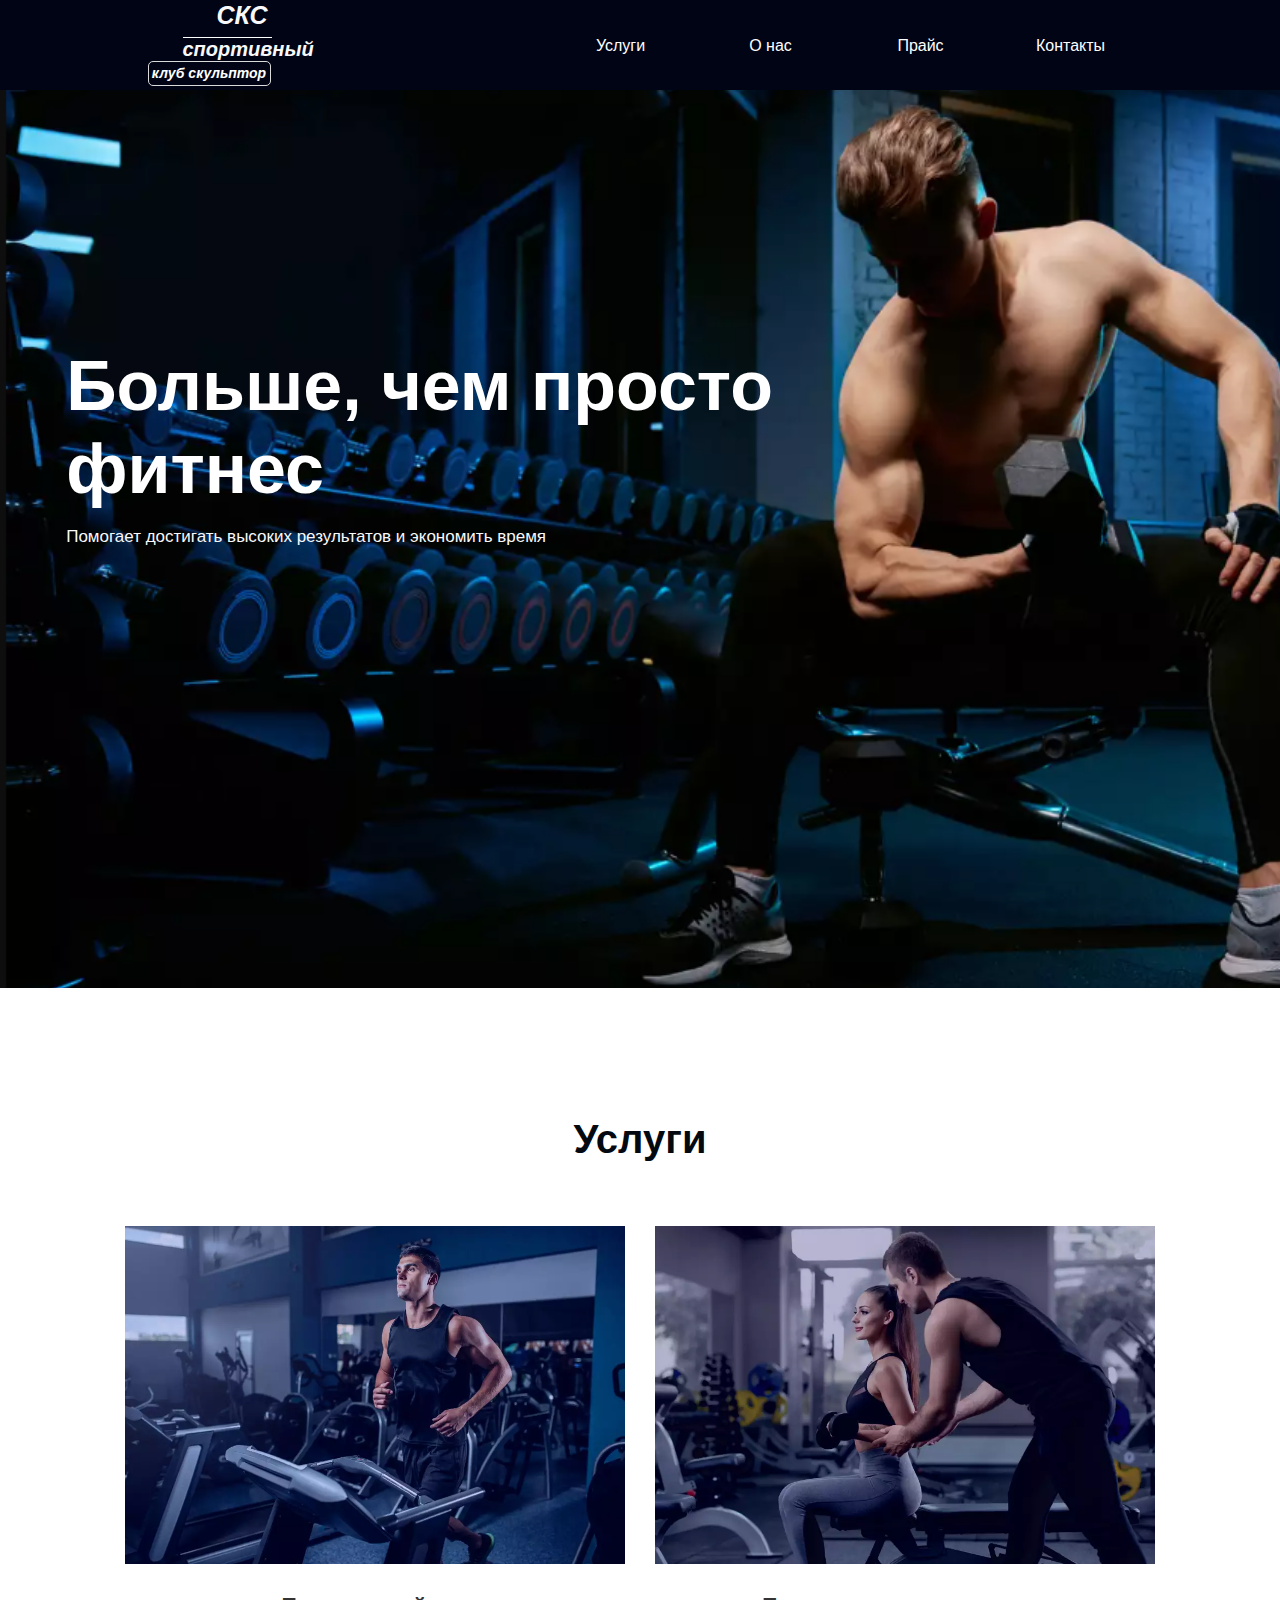
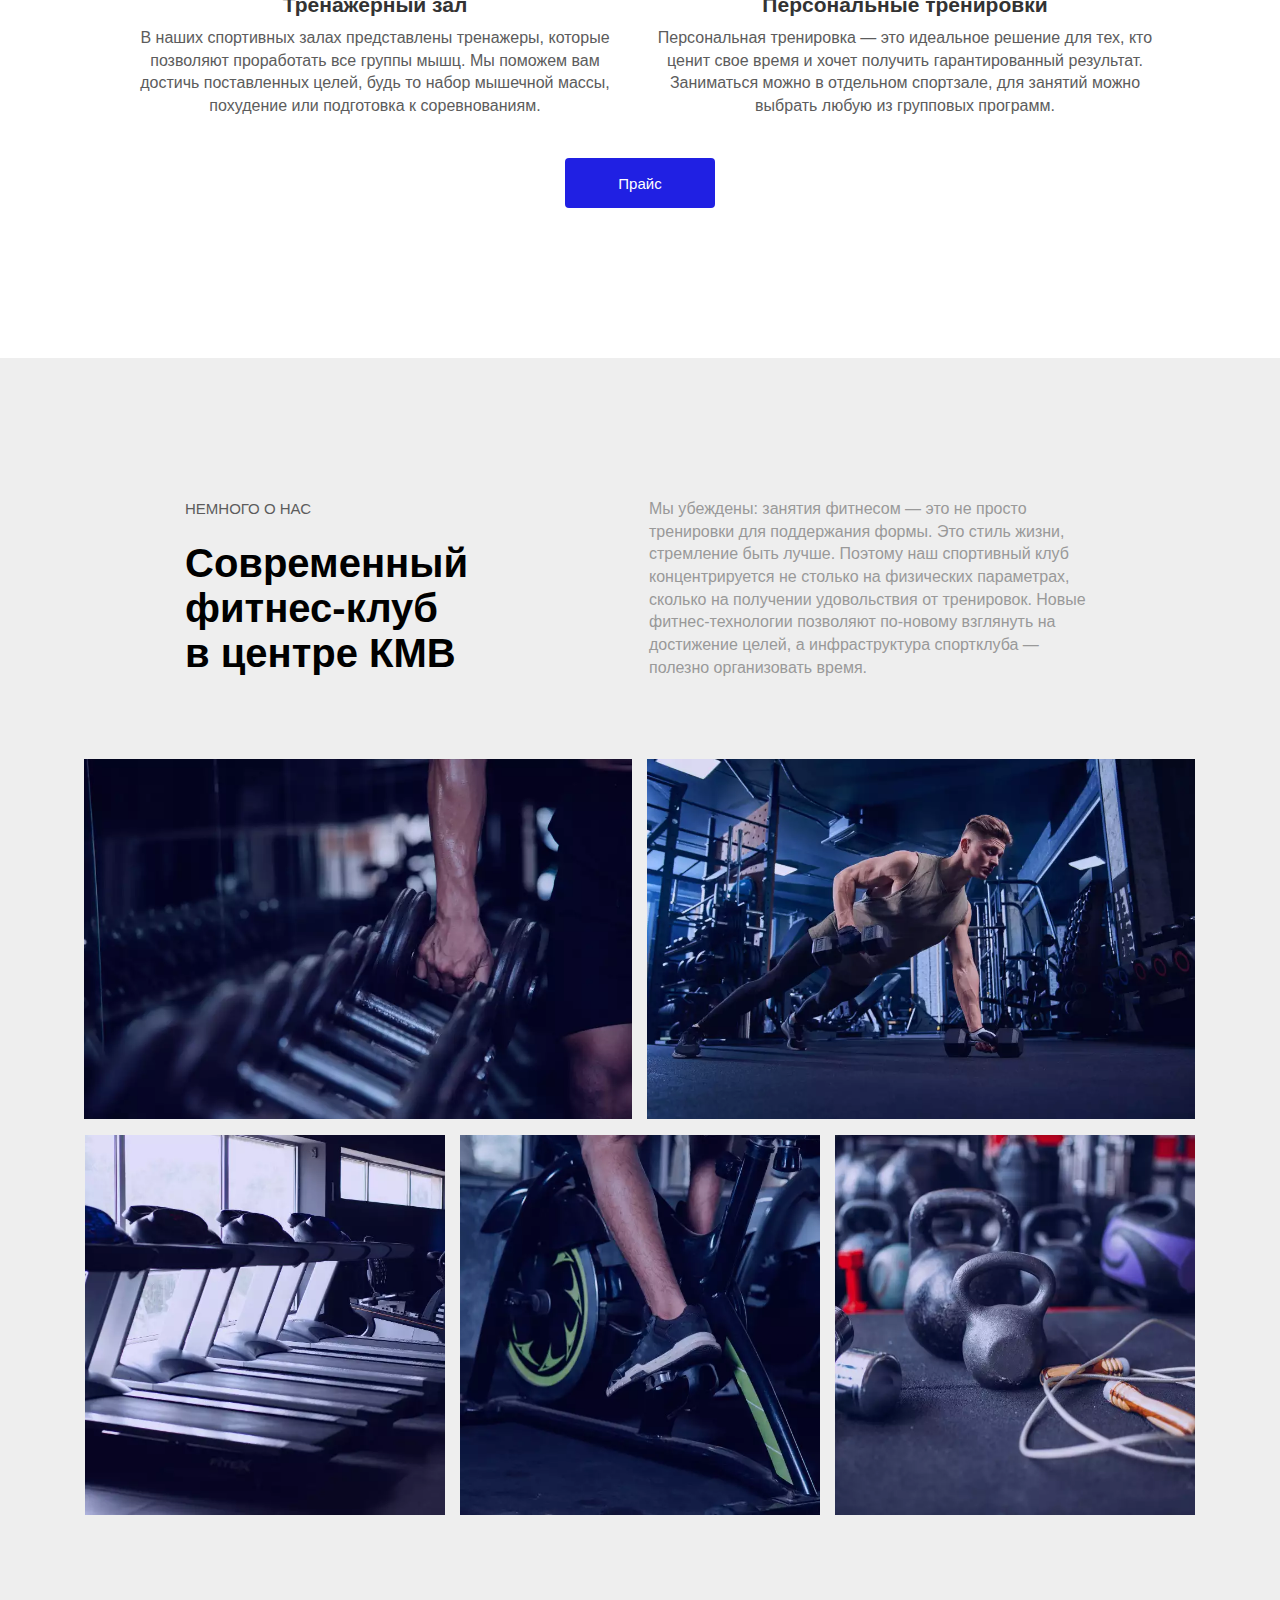
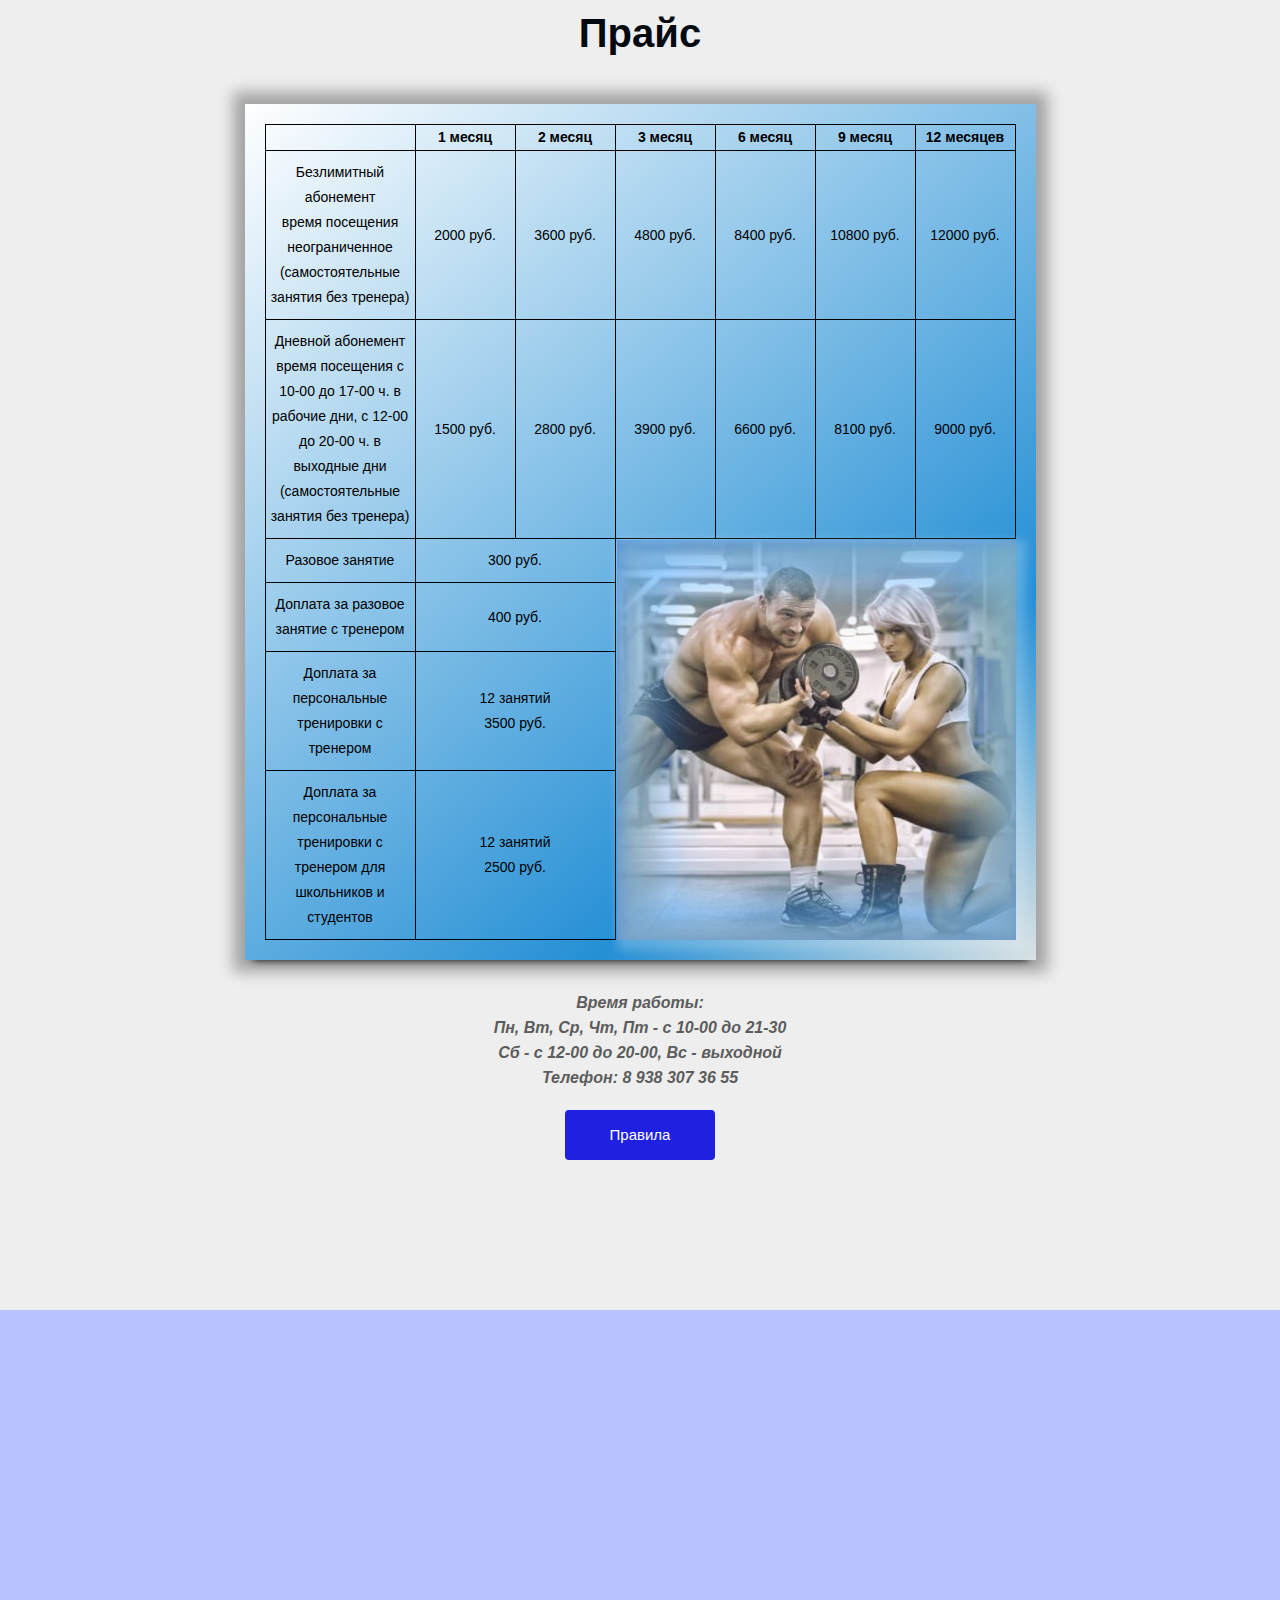
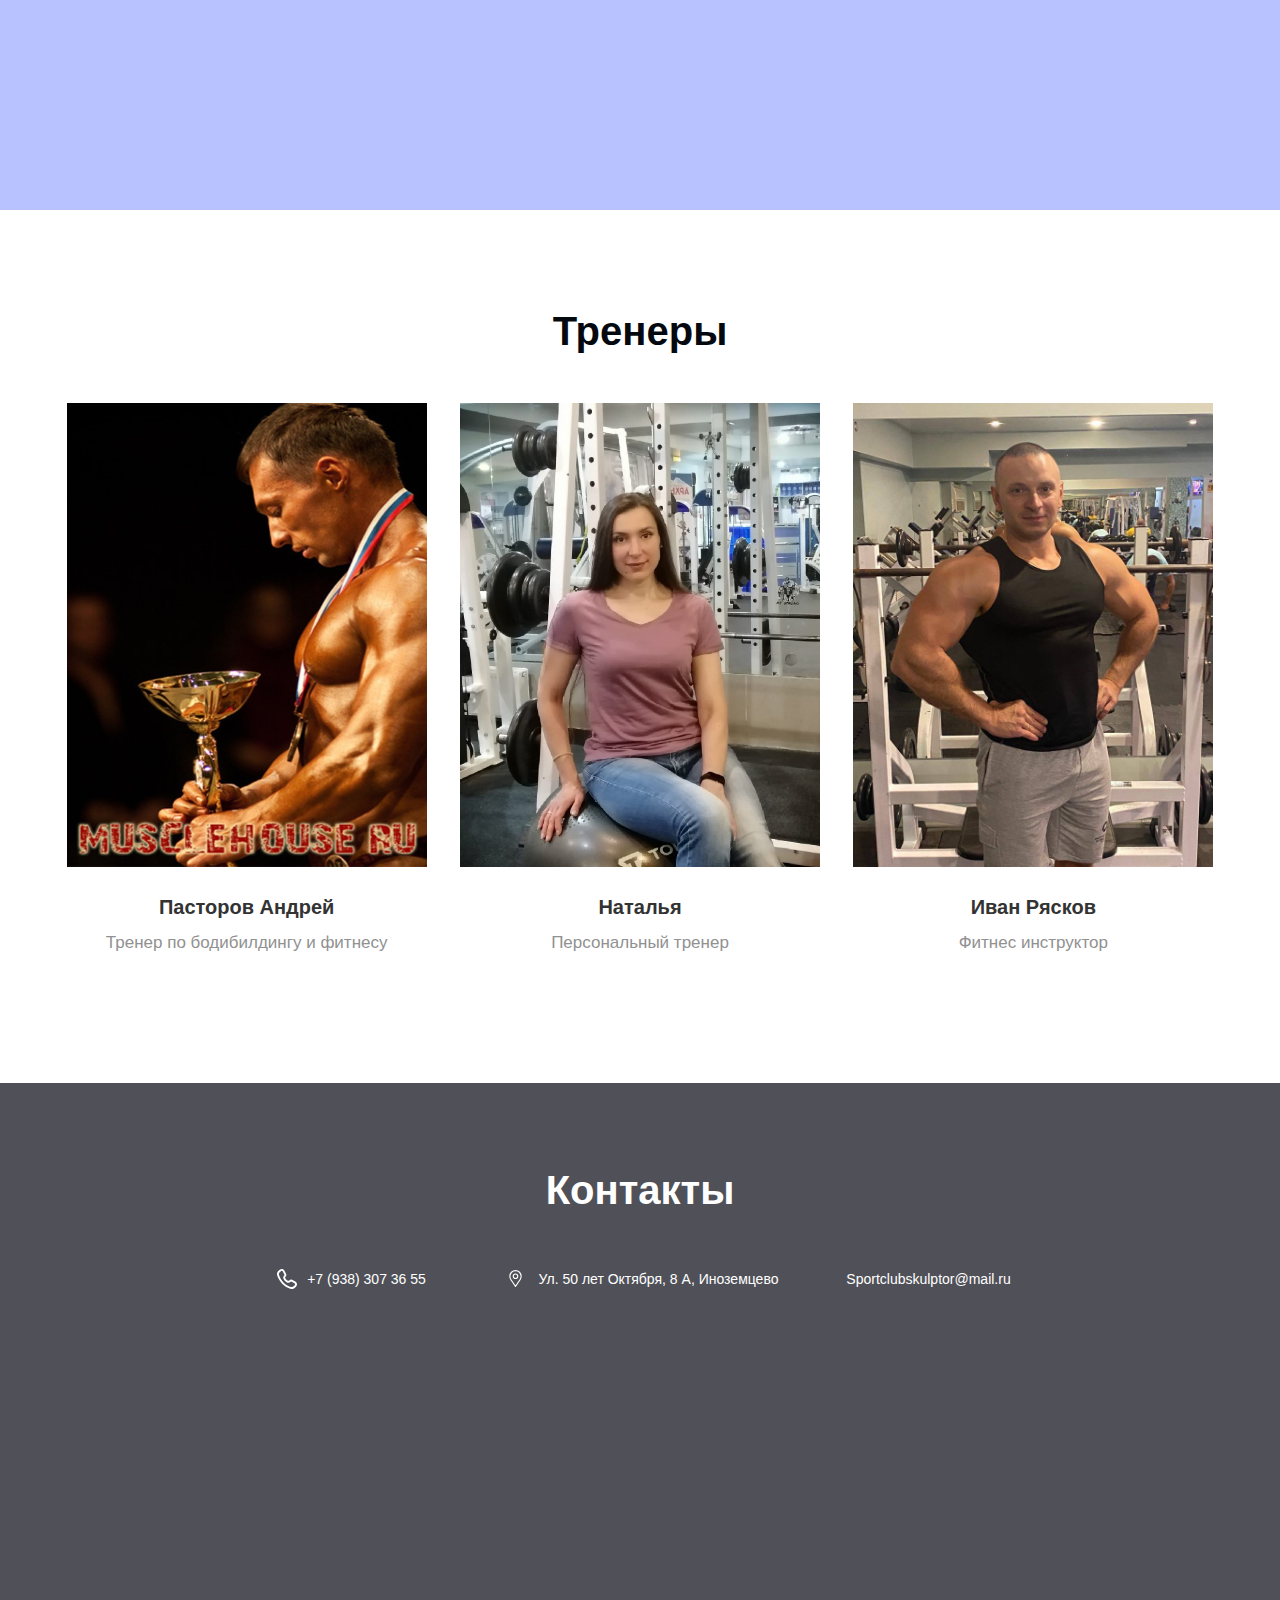
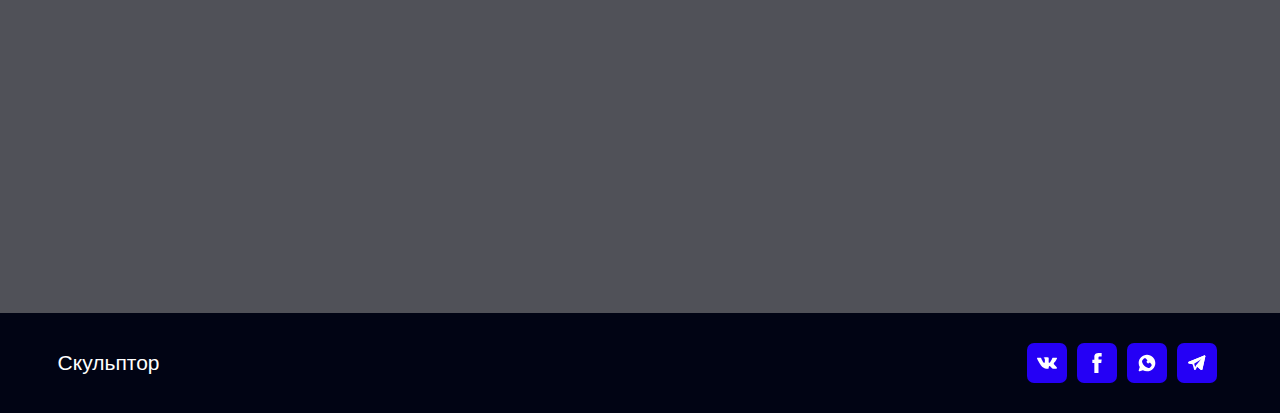
==== index.html @ a36ee7b4 "fixed file rules.css and fixed logo" ====
<!DOCTYPE html>
<html lang="ru">

<head>
    <meta charset="UTF-8">
    <meta http-equiv="X-UA-Compatible" content="IE=edge">
    <meta name="viewport" content="width=device-width, initial-scale=1.0">
    <title>Главная</title>
    <link rel="icon" href="https://www.scskulptor.ru/favicon.ico" type="image/vnd.microsoft.icon" />
    <link rel="shortcut icon" href="https://www.scskulptor.ru/favicon.ico" type="image/vnd.microsoft.icon" />
    <link rel="stylesheet" href="./css/style.css">
    <link rel="stylesheet" href="./css/header.css">
    <link rel="stylesheet" href="./css/container-header.css">
    <link rel="stylesheet" href="./css/content-services.css">
    <link rel="stylesheet" href="./css/content-description.css">
    <link rel="stylesheet" href="./css/price.css">
    <link rel="stylesheet" href="./css/rules.css">
    <link rel="stylesheet" href="./css/coaches.css">
    <link rel="stylesheet" href="./css/news.css">
    <link rel="stylesheet" href="./css/footer.css">
    <link rel="stylesheet" href="./css/@media.css">
</head>

<body>
    <header class="header">
        <div class="menu">
            <!-- <h3 class="logo">SС_Sculptor</h3> -->
            <div class="logo"><h3 class="logo-h3"><i>СКС</i></h3>
							<span class="border_top"><i>спортивный</i></span>
							<span class="background-span"><i>клуб скульптор</i></span>
						</div>
            <ul class="list_menu">
                <a href="#services">
                    <li>Услуги</li>
                </a>
                <a href="#about-us">
                    <li>О нас</li>
                </a>
                <a href="#season-tickets">
                    <li>Прайс</li>
                </a>
                <a href="#contacts">
                    <li>Контакты</li>
                </a>
            </ul>
            <!-- для экранов до 820px -->
            <div class="header-contacts">
                <div class="header-contact contact">
                    <img src="./img/icon/telephoneauricularoutlinedtoolsymbol_104986.svg" alt="telephone" class="header-icon contact-icon" width="17px">
                    <span>+7 (938) 307 36 55 </span>
                </div>
                <div class="header-contact contact header-map">
                    <img src="./img/icon/gps_place_marker_pointer_location_pin_map_navigation_direction_icon_195752.svg" alt="address" class="header-icon map contact-icon" width="24px">
                    <span>Ул. 50 лет Октября, 8 А, Иноземцево</span>
                </div>
                <div class="header-contact contact">
                    <span>Sportclubskulptor@mail.ru</span>
                </div>
            </div>
            <!-- для экранов до 820px -->
        </div>
    </header>
    <!-- /header -->
    <div class="main" id="main-js">
        <div class="container-box ">
            <div class="container">
                <div class="container-section">
                    <div class="container-content">
                        <h1 class="container-title">Больше, чем просто фитнес</h1>
                        <p class="container-text">Помогает достигать высоких результатов и экономить время</p>
                        <!-- <button class="container-btn">Оставить заявку</button> -->
                    </div>
                </div>
            </div>
            <a name="services"></a>
        </div>
        <!-- /container-box -->
        <div class="content-services">
            <h1 class="title">Услуги</h1>
            <div class="content-block">
                <div class="block">
                    <img src="./img/7b0301d0df101e8c32c7548d24ffaf32.webp" alt="" class="block-img">
                    <h2 class="block-title">Тренажерный зал</h2>
                    <p class="block-text">В наших спортивных залах представлены тренажеры, которые позволяют проработать все группы мышц. Мы поможем вам достичь поставленных целей, будь то набор мышечной массы, похудение или подготовка к соревнованиям.</p>
                </div>
                <div class="block">
                    <img src="./img/60725e99d70cdee356135330449d9ecc.webp" alt="" class="block-img">
                    <h2 class="block-title">Персональные тренировки</h2>
                    <p class="block-text">Персональная тренировка — это идеальное решение для тех, кто ценит свое время и хочет получить гарантированный результат. Заниматься можно в отдельном спортзале, для занятий можно выбрать любую из групповых программ.</p>
                </div>
                <a href="#season-tickets" class="content-link">
                    <span class="content-btn">
                    Прайс
								</span>
                </a>
            </div>
        </div>
        <!-- /content-services -->
        <a name="about-us"></a>
        <div class="content-description">
            <div class="info">
                <div class="description">
                    <span class="description-span">Немного о нас</span>
                    <h1 class="description-title">Современный фитнес-клуб <br> в центре КМВ</h1>
                </div>
                <p class="description-text">
                    Мы убеждены: занятия фитнесом — это не просто тренировки для поддержания формы. Это стиль жизни, стремление быть лучше. Поэтому наш спортивный клуб концентрируется не столько на физических параметрах, сколько на получении удовольствия от тренировок. Новые
                    фитнес-технологии позволяют по-новому взглянуть на достижение целей, а инфраструктура спортклуба — полезно организовать время.
                </p>
            </div>
            <!-- /info -->
            <div class="description-album">
                <div class="grid-2col">
                    <div>
                        <img src="./img/о нас/2aba2e1e0eb6275880b463e603d1a30f.webp" alt="img" class="img_1">
                    </div>
                    <div>
                        <img src="./img/о нас/6545319ec52cc000c9762a510a9a3b52.webp" alt="img" class="img_1">
                    </div>
                </div>
                <div class="grid-3col">
                    <div>
                        <img src="./img/о нас/4d189d554fbd187b58ccc9ab5c27852f.webp" alt="img" class="img_2">
                    </div>
                    <div>
                        <img src="./img/о нас/9b6de939434b6628ac69094c9cd9591d.webp" alt="img" class="img_2">
                    </div>
                    <div>
                        <img src="./img/о нас/eee04ab78831e9f4ecb06e8dee7cc590.webp" alt="img" class="img_2">
                    </div>
                </div>
            </div>
            <!-- /description-album -->
            <a name="season-tickets"></a>
            <div class="season-tickets">
                <h1 class="title">Прайс</h1>
                <div class="box-main table-main">
                    <div class="chart-main">
                        <div class="table-tickets">
                            <table>
                                <tr>
                                    <th></th>
                                    <th>1 месяц</th>
                                    <th>2 месяц</th>
                                    <th>3 месяц</th>
                                    <th>6 месяц</th>
                                    <th>9 месяц</th>
                                    <th>12 месяцев</th>
                                </tr>
                                <tr>
                                    <td class="td-text">Безлимитный абонемент <br> время посещения неограниченное (самостоятельные занятия без тренера)</td>
                                    <td>2000 руб.</td>
                                    <td>3600 руб.</td>
                                    <td>4800 руб.</td>
                                    <td>8400 руб.</td>
                                    <td>10800 руб.</td>
                                    <td>12000 руб.</td>
                                </tr>
                                <tr>
                                    <td class="td-text">Дневной абонемент <br> время посещения с 10-00 до 17-00 ч. в рабочие дни, с 12-00 до 20-00 ч. в выходные дни (самостоятельные занятия без тренера)</td>
                                    <td>1500 руб.</td>
                                    <td>2800 руб.</td>
                                    <td>3900 руб.</td>
                                    <td>6600 руб.</td>
                                    <td>8100 руб.</td>
                                    <td>9000 руб.</td>
                                </tr>
                            </table>
                            <table class="table_bottom">
                                <tr>
                                    <td class="td-text tr-border">Разовое занятие</td>
                                    <td class="td-price tr-border">300 руб.</td>
                                </tr>
                                <tr>
                                    <td class="td-text">Доплата за разовое занятие с тренером</td>
                                    <td class="td-price">400 руб.</td>
                                </tr>
                                <tr>
                                    <td class="td-text">Доплата за персональные тренировки с тренером</td>
                                    <td class="td-price">12 занятий <br> 3500 руб.</td>
                                </tr>
                                <tr>
                                    <td class="td-text">Доплата за персональные тренировки с тренером для школьников и студентов</td>
                                    <td class="td-price">12 занятий <br> 2500 руб.</td>
                                </tr>
                            </table>
                            <div class="img-for-table"></div>
                        </div>
                        <p class="chart">Время работы:
                            <br> Пн, Вт, Ср, Чт, Пт - с 10-00 до 21-30
                            <br> Сб - с 12-00 до 20-00, Вс - выходной
                            <br> Телефон: 8 938 307 36 55
                        </p>
                        <div class="box-rules" id="iframe-rules" style="display: none;">
                            <div class="close" id="close-js">
                                <img src="./img/icon/cross-symbol_icon-icons.com_74149.svg" alt="" width="15px">
                            </div>
                            <iframe src="./Pravila.html" name="targetframe" allowTransparency="true" scrolling="no" frameborder="0" class="link-iframe">
														</iframe>
                        </div>
                        <a src="" class="content-link">
                            <span class="content-btn link-rules" id="rules-js">
															Правила
													</span>
                        </a>
                    </div>

                </div>
            </div>
            <!-- /season-tickets -->
            <div class="background"></div>
        </div>
        <!-- content-description -->
        <!-- Тренеры -->
        <div class="box-coaches">
            <h1 class="title">Тренеры</h1>
            <div class="coaches">
                <div class="mask-coaches">
                    <img src="./img/Тренеры/53.jpg" alt="" class="photo-coach">
                    <div class="coaches-span">
                        <span class="span-name">Пасторов Андрей</span>
                        <span class="coaches-test">Тренер по бодибилдингу и фитнесу</span>
                    </div>
                    <div class="mask">
                        <p>Стаж тренировок более 25 лет. Тренерский стаж более 20 лет. Сертифицированный тренер по бодибилдингу и фитнесу (сертификат Академии фитнеса г. Москва). Сертифицированный массажист (дипломы г. Санкт-Петербург Базовый и оздоровительный
                            массаж). Финалист Кубка России, призер чемпионатов и кубков Северо-Запада и Юга России по бодибилдингу. Кандидат в мастера спорта по трем видам - бодибилдинг, пауэрлифтинг, фехтование. Опыт работы тренером и массажистом в больших
                            сетевых клубах Санкт- Петербурга.</p>
                    </div>
                </div>
                <div class="mask-coaches">
                    <img src="./img/Тренеры/GvKwDo0PhOM-1.jpg" alt="" class="photo-coach">
                    <div class="coaches-span">
                        <span class="span-name">Наталья</span>
                        <span class="coaches-test">Персональный тренер</span>
                    </div>
                    <div class="mask">
                        <p>Cертифицированный нутрициолог, тренировочный стаж больше 7 лет. Научу правильно питаться, худеть без диет, грамотно тренироваться, поддерживать своё тело и здоровье в отличной форме в любом возрасте.</p>
                    </div>
                </div>
                <div class="mask-coaches">
                    <img src="./img/Тренеры/photo_2022-09-25_01-38-33.jpg" alt="" class="photo-coach">
                    <div class="coaches-span">
                        <span class="span-name">Иван Рясков</span>
                        <span class="coaches-test">Фитнес инструктор</span>
                    </div>
                    <div class="mask">
                        <p>Cертифицированный нутрициолог, тренировочный стаж больше 7 лет. Научу правильно питаться, худеть без диет, грамотно тренироваться, поддерживать своё тело и здоровье в отличной форме в любом возрасте.</p>
                    </div>
                </div>
            </div>
            <a name="news"></a>
        </div>
        <!-- /box-coaches -->
        <div class="box-coaches block-news">
            <div class="background-footer"></div>
        </div>
        <div class="bubble">
            <div class="tour">
                <a name="contacts"></a>
                <h1 class="title white">Контакты</h1>
                <div class="contacts">
                    <div class="contact">
                        <img src="./img/icon/telephoneauricularoutlinedtoolsymbol_104986.svg" alt="telephone" class="contact-icon" width="20px">
                        <span>+7 (938) 307 36 55 </span>
                    </div>
                    <div class="contact streets">
                        <img src="./img/icon/gps_place_marker_pointer_location_pin_map_navigation_direction_icon_195752.svg" alt="address" class="contact-icon" width="27px">
                        <span>Ул. 50 лет Октября, 8 А, Иноземцево</span>
                    </div>
                    <div class="contact">
                        <span>Sportclubskulptor@mail.ru</span>
                    </div>
                </div>
                <iframe src="https://www.google.com/maps/embed?pb=!4v1635772776676!6m8!1m7!1sCAoSLEFGMVFpcE1fOXZ3MnZHWFVaZ1dCVkZVQkF5VmVMWGhFSk5nNXZGQjBkRklV!2m2!1d44.11113625904177!2d43.089121542871!3f59.74436505649605!4f-12.009226883605308!5f0.4000000000000002" class="frame"
                    frameborder="0" style="border:0;" allowfullscreen loading="lazy"></iframe>
            </div>
            <!-- 3D тур -->
        </div>
        <div class="footer">
            <div class="content-footer">
                <span class="footer-logo">Скульптор</span>
                <div class="link-social">
                    <span class="icons">
											<a href="#">
												<img src="./img/icon/vk-social-network-logo_icon-icons.com_73339.svg" width="20" alt="">
											</a>
                    </span>
                    <span class="icons">
											<a href="#">
												<img src="./img/icon/facebook-letter-logo_icon-icons.com_66178.svg" width="20" alt="">
											</a>
                    </span>
                    <span class="icons">
											<a href="#">
												<img src="./img/icon/social_media_brand_logo_calling_chatting_whatsapp_icon_210371.svg" width="20" alt="">
											</a>
                    </span>
                    <span class="icons">
											<a href="#">
												<img src="./img/icon/telegram_chatting_application_logo_brand_social_media_icon_210398.svg" width="20" alt="">
											</a>
                    </span>
                </div>
            </div>
        </div>
        <!-- /footer -->
    </div>
    <!-- /main -->
    <script src="./js/script.js"></script>
</body>

</html>
---- css/style.css ----
* {
    box-sizing: border-box;
    margin: 0;
    padding: 0;
}

body {
    max-width: 1903px;
    font-family: "Helvetica Neue", Helvetica, Arial, sans-serif;
    font-family: Inter, sans-serif;
    font-size: 14px;
    line-height: 1.5;
    line-height: 162%;
    color: #333;
    background-color: #fff;
    text-decoration: none;
}

li {
    width: 100px;
    height: 30px;
    text-align: center;
    list-style: none;
    cursor: pointer;
}

li:hover {
    border-bottom: 3px solid #fff;
}

a {
    color: #fff;
    text-decoration: none;
}

p {
    font-family: 'Roboto', 'Helvetica', 'Arial', 'sans-serif';
    font-weight: 300;
    font-size: 16px;
    color: #5c5c5c;
}

span {
    display: block;
}

button {
    width: 183px;
    height: 50px;
    background-color: rgb(32, 32, 227);
    color: #fff;
    border-radius: 4px;
    font-size: 15px;
    cursor: pointer;
    border-style: none;
}

button:hover {
    background-color: rgba(0, 89, 255, 0.226);
    transition: all 0.5s linear 0s;
    -webkit-transition: all 0.5s linear 0s;
}

.main {
    width: 100%;
    max-width: 1903px;
    height: 100%;
}

.background {
    position: absolute;
    top: 100%;
    width: 100%;
    height: 100%;
    max-height: 550px;
    background: url(../img/background/background.png) center top no-repeat fixed;
    background-size: cover;
}

.background::after {
    content: '';
    position: absolute;
    top: 0;
    left: 0;
    width: 100%;
    height: 100%;
    background-color: rgba(0, 37, 255, 0.28);
}
---- css/header.css ----
.header {
    position: fixed;
    width: 100%;
    height: 90px;
    color: #fff;
    background: #010414;
    z-index: 2;
}

.menu {
    display: flex;
    justify-content: space-around;
    align-items: center;
    height: 100%;
    margin: 0 auto;
    padding: 0 15px 0 15px;
}

/* .logo {
    font-size: 30px;
    font-weight: bold;
    color: #f9f9fb;
} */

.logo {
    width: 142px;
    padding: 5px;
    font-weight: bold;
    text-align: center;
    color: #f9f9fb;
}

.logo-h3 {
    margin: 0 0 10px 73px;
    font-size: 25px;
}

.border_top {
    margin-left: 43px;
    font-size: 20px;
    border-top: 1px solid white;
}

.background-span {
    margin-left: 8px;
    width: 123px;
    /* background: #fff; */
    border: 1px solid rgb(218, 218, 218);
    border-radius: 5px;
    /* color: black; */
    color: white;
}

.list_menu {
    display: flex;
    justify-content: space-around;
    width: 600px;
    height: 20px;
    font-size: 16px;
}

.header-contacts {
    display: none;
}
---- css/container-header.css ----
.container-box {
    margin-bottom: 140px;
    height: 988px;
    background-color: #000;
}

.container {
    background: url(../img/background_header.png) center 90px no-repeat;
    background-size: cover;
    height: 100%;
}

.container-section {
    position: absolute;
    top: 300px;
    left: 19%;
    padding: 110px 15px 0 15px;
    width: 570px;
}

.container-title {
    color: #fff;
    font-size: 55px;
    line-height: 65px;
}

.container-text {
    margin: 20px 0 50px 0;
    color: #f9f9fb;
    font-size: 18px;
}
---- css/content-services.css ----
.content-services {
	margin: 0 auto;
	width: 60%;
	height: 100%;
	max-height: 1260px;
}

.title {
	display: block;
	margin: 0 0 60px;
	text-align: center;
	font-size: 40px;
	color: #04090f;
	font-weight: bold;
}

.block {
	display: flex;
	flex-direction: column;
	margin: 15px 15px 40px 15px;
	width: 525px;
	min-height: 376px;
}

.content-block {
	display: flex;
	flex-direction: row;
	flex-wrap: wrap;
	justify-content: center;
}

.block-img {
	display: block;
	top: 0;
	left: 0;
	width: 100%;
	height: 100%;
}

.block-title,
h2 {
	margin: 30px 0 10px 0;
	text-align: center;
}

.block-text {
	max-width: 525px;
	text-align: center;
	color: #5c5c5c;
}

.content-btn {
	padding: 15px;
	width: 150px;
	height: 50px;
	background-color: rgb(32, 32, 227);
	border-radius: 4px;
	font-size: 15px;
	border-style: none;
	text-align: center;
	cursor: pointer;
}

.content-link {
	color: #fff;
	text-decoration: none;
}

.content-btn:hover {
background-color: rgba(0, 89, 255, 0.226);
transition: all 0.5s linear 0s;
-webkit-transition: all 0.5s linear 0s;
}
---- css/content-description.css ----
.content-description {
    position: relative;
    margin-top: 150px;
    padding: 140px 0 150px;
    background: #eeeeee;
}

.info {
    display: flex;
    justify-content: space-around;
    margin: 0 auto;
    width: 60%;
}

.description {
    font-weight: bold;
}

.description-span {
    font-weight: 100;
    font-size: 15px;
    text-transform: uppercase;
    color: #5c5c5c;
}

.description-title {
    margin-top: 20px;
    width: 350px;
    font-size: 40px;
    line-height: 45px;
    color: #000;
}

.description-text {
    width: 446px;
    color: #999999;
}

.description-album {
    margin: 80px auto 0 auto;
    width: 60%;
    display: grid;
    gap: 9px;
    place-items: center;
}

.grid-2col {
    display: grid;
    grid-template-columns: repeat(2, 1fr);
    gap: 15px;
    place-items: center;
}

.grid-3col {
    display: grid;
    grid-template-columns: repeat(3, 1fr);
    gap: 15px;
    place-items: center;
}

.img_1 {
    width: 548px;
    height: 360px;
}

.img_2 {
    width: 360px;
    height: 380px;
}

.season-tickets {
    margin: 100px auto 0;
    padding: 0 15px;
    width: 100%;
    max-width: 1111px;
}

.box-main {
    display: flex;
    align-items: flex-start;
    flex-wrap: nowrap;
    justify-content: space-between;
    height: 100%;
    color: #000;
    text-align: center;
    line-height: 25px;
}

.box-plan {
    padding: 45px 30px;
    width: 100%;
    max-width: 358.1px;
    background: #fff;
}

.box-plan:last-child {
    border-radius: 0 10px 10px 0;
}

.box-plan:first-child {
    border-radius: 10px 0 0 10px;
}

.box-plan-span {
    margin: 0 0 20px;
    font-size: 22px;
    font-weight: bold;
    color: #333;
}

.box-plan-p {
    margin: 0 0 30px;
    color: #5c5c5c;
}

.box-price {
    margin: 0 0 25px;
    font-size: 27px;
    color: #6e6e6e;
}

.box-span {
    margin-bottom: 30px;
    font-size: 15px;
    font-weight: 100;
    color: #919191;
}
---- css/price.css ----
table {
    border-collapse: collapse;
}

th,
td {
    border: 1px solid #000;
}

th {
    width: 100px;
}

td {
    width: 100px;
}

.table-main {
    justify-content: center;
    flex-direction: column;
}

.table-tickets {
    position: relative;
    padding: 20px;
    -webkit-box-shadow: 0px 8px 8px -8px, 0px 0px 14px 12px rgb(0 0 0 / 31%);
    box-shadow: 0px 8px 8px -8px, 0px 0px 14px 12px rgb(0 0 0 / 31%);
    background: rgb(218, 226, 228);
    background: -moz-linear-gradient(45deg, rgb(218, 226, 228) 0%, rgb(36, 143, 213) 24%, rgb(255, 255, 255) 100%);
    background: -webkit-linear-gradient(45deg, rgb(218, 226, 228) 0%, rgb(36, 143, 213) 24%, rgb(255, 255, 255) 100%);
    background: linear-gradient(320deg, rgb(218, 226, 228) 0%, rgb(36, 143, 213) 24%, rgb(255, 255, 255) 100%);
}

.chart-main {
    margin: 0 auto;
}

.chart {
    margin-top: 30px;
    font-weight: 600;
    font-style: oblique;
}

.td-text {
    padding: 9px 0;
    width: 150px;
}

.tr-border {
    border-top: none;
}

.td-price {
    width: 200px;
}

.img-for-table {
    position: absolute;
    right: 2.5%;
    bottom: 2.4%;
    margin: 0 auto;
    background: url(../img/прайс/photo_for_table.jpg) center center no-repeat;
    background-size: cover;
    width: 399px;
    height: 400px;
    -webkit-box-shadow: 5px 5px 9px 5px rgb(255 255 255 / 23%), inset 4px 4px 15px 0px rgb(0 89 255 / 23%), inset 0px 0px 60px 40px rgb(87 178 255 / 78%);
    box-shadow: 5px 5px 9px 5px rgb(255 255 255 / 23%), inset 4px 4px 15px 0px rgb(0 89 255 / 23%), inset 0px 0px 60px 40px rgb(87 178 255 / 78%);
}

.link-rules {
    position: relative;
    margin: 20px auto 0;
    padding: 12px;
}

.box-rules {
    position: relative;
    height: 679px;
    width: 100%;
}

.close {
    position: absolute;
    right: 0;
    top: 25px;
    z-index: 1;
    cursor: pointer;
}

.link-iframe {
    position: relative;
    top: 0;
    left: 0;
    width: 100%;
    height: 100%;
}
---- css/rules.css ----
ul {
    margin: 2px 0;
}

.rules {
    max-width: 800px;
    width: 100%;
    margin: 50px auto 50px auto;
    background: #fff;
    border-radius: 10px;
    border: 1px solid grey;
    overflow-y: scroll;
}

.rules_cotainer {
    max-width: 732px;
    height: 615px;
    margin: 0 auto;
    color: black;
}

.rules_body {
    height: 910px;
}

.rules-title {
    margin: 10px 0 0 0;
    font-size: 24px;
    text-align: center;
}

.rules-list {
    margin: 15px 0 0 0;
    font-size: 15px;
    line-height: 17px;
}

.strong,
.italics {
    color: rgb(0, 0, 0);
}

.block-rules {
    margin-top: 8px;
    margin-right: 0;
    width: 100%;
    font-size: 14px;
}

.rules-block_span {
    display: block;
    margin: 0;
    padding-top: 10px;
}

.flex {
    display: flex;
    justify-content: space-between;
}

.data-user {
    display: flex;
    justify-content: space-between;
    align-items: end;
    padding: 15px 0;
    width: 65%;
}

.for-text {
    width: 100%;
    height: 1px;
    background-color: rgb(0, 0, 0);
}

@media (max-width:700px) {
    html {
        width: 100%;
    }
    .rules_body {
        padding: calc(5px + (16 - 5) * ((100vw - 320px) / (800 - 320)));
    }
    .block-rules {
        height: 270px;
    }
    @media (max-width:414px) {
        html {
            overflow-x: hidden;
        }
        .block-rules {
            height: 270px;
        }
        .title-rules {
            font-size: 23px;
        }
        .strong,
        .italics {
            padding: 0;
        }
    }
    @media (max-width:375px) {
        html {
            overflow-x: hidden;
        }
        .title-rules {
            font-size: 20px;
        }
        .strong,
        .italics {
            padding: 0;
        }
        .rules-block_span {
            font-size: 16px;
        }
    }
}
---- css/coaches.css ----
.box-coaches {
    position: relative;
    top: 690px;
    margin: 0 auto 130px;
    padding: 0 16px;
    width: 100%;
    max-width: 1903px;
    text-align: center;
    background-color: #fff;
}

.coaches {
    display: flex;
    justify-content: space-around;
    margin: 0 auto;
    width: 1180px;
    height: 550px;
    overflow: hidden;
}

.mask-coaches {
    position: relative;
    height: 464px;
}

.mask-coaches .mask {
    display: flex;
    align-items: center;
    position: absolute;
    bottom: 100%;
    width: 360px;
    height: 464px;
    transition-duration: 0.5s;
}

.mask {
    background-color: rgba(0, 80, 177, 0.596);
    opacity: 0.85;
    cursor: pointer;
}

.mask p {
    font-size: 15px;
    margin-top: 15px;
    text-align: center;
    padding: 0 10px 0 10px;
    line-height: 23px;
    color: #fff;
}

.mask-coaches:hover .mask {
    position: absolute;
    bottom: 0;
    overflow: hidden;
    transition: all 0.5s ease-out;
    -webkit-transition: all 0.4s ease-out;
    -moz-transition: all 0.4s ease-out;
    -o-transition: all 0.4s ease-out;
    -ms-transition: all 0.4s ease-out;
}

.photo-coach {
    margin-bottom: 15px;
    width: 360px;
    height: 464px;
    cursor: pointer;
}

.coaches-span {
    line-height: 36px;
}

.coaches-test {
    font-size: 17px;
    color: #919191;
}

.span-name {
    font-size: 20px;
    font-weight: 600;
}
---- css/footer.css ----
.background-footer {
    position: absolute;
    top: 100%;
    left: 0;
    width: 100%;
    max-width: 1903px;
    height: 900px;
    background: url(../img/background/footer-background/footer.png) center top no-repeat fixed;
    background-size: cover;
}

.background-footer::after {
    content: '';
    position: absolute;
    top: 0;
    left: 0;
    width: 100%;
    height: 100%;
    background-color: rgba(0, 2, 12, 0.685);
}

.white {
    color: #fff;
}

.bubble {
    height: 1490px;
}

.tour {
    display: flex;
    flex-direction: column;
    align-items: center;
    position: relative;
    top: 50%;
}

.frame {
    width: 60%;
    height: 450px;
}

.contacts {
    display: flex;
    justify-content: space-around;
    align-items: center;
    margin-bottom: 10px;
    width: 100%;
    max-width: 50%;
    height: 50px;
    color: #fff;
}

.contact {
    display: flex;
    justify-content: center;
    align-items: center;
    width: 197px;
}

.streets {
    width: 283px;
}

.contact-icon {
    margin-right: 10px;
}

.footer {
    position: absolute;
    display: flex;
    justify-content: center;
    width: 100%;
    max-width: 1903px;
    min-height: 100px;
    background: #010414;
    color: #fff;
    font-size: 21px;
}

.content-footer {
    display: flex;
    justify-content: space-between;
    align-items: center;
    width: 60%;
}

.link-social {
    display: flex;
    justify-content: space-around;
    width: 200px;
}

.icons {
    padding: 10px;
    width: 40px;
    height: 40px;
    border-radius: 7px;
    background-color: rgb(37, 0, 245);
    cursor: pointer;
}
---- css/@media.css ----
@media(max-width: 1670px) {
        .main {
            max-width: 1670px;
        }
        .header {
            width: 100%;
        }
        .menu {
            padding: 0;
            margin: 0;
            width: 100%;
        }
        .container-section {
            width: 550px;
            top: 235px;
            left: 5%;
        }
        .container-title {
            font-size: 70px;
            line-height: 83px;
        }
        .container-text {
            margin: 15px 0 40px 0;
            font-size: 17px;
        }
        button {
            width: 165px;
            height: 43px;
            font-size: 13px;
        }
        .content-services {
            width: 73%;
            max-height: 100%;
        }
        .content-block {
            width: 100%;
        }
        .block {
            width: 500px;
            height: 100%;
        }
        .description-album {
            width: 87%;
        }
        .info {
            width: 80%;
        }
        .background {
            width: 100%;
            height: 550px;
        }
        .box-coaches {
            top: 610px;
        }
        .bubble {
            width: 100%;
        }
        .background-footer {
            max-height: 875px;
        }
        .contact {
            width: 160px;
        }
        .streets {
            width: 355px;
        }
        .tour {
            top: 48%;
        }
        .frame {
            width: 90%;
        }
        .footer {
            width: 100%;
        }
        .content-footer {
            width: 91%;
        }
    }
    
    @media(max-width: 1650px) {
        .main {
            max-width: 1650px;
        }
        .content-services {
            width: 74%;
        }
    }
    
    @media(max-width: 1620px) {
        .main {
            max-width: 1620px;
        }
        .container-section {
            width: 550px;
            left: 5%;
        }
        .bubble {
            max-height: 1440px;
        }
        .background-footer {
            max-height: 835px;
        }
    }
    
    @media(max-width: 1590px) {
        .main {
            max-width: 1590px;
        }
        .content-services {
            width: 77%;
        }
    }
    
    @media(max-width: 1550px) {
        .main {
            max-width: 1550px;
        }
    }
    
    @media(max-width: 1525px) {
        .main {
            max-width: 1525px;
        }
        .content-services {
            width: 80%;
        }
    }
    
    @media(max-width: 1490px) {
        .main {
            max-width: 1490px;
        }
    }
    
    @media(max-width: 1460px) {
        .main {
            max-width: 1460px;
        }
    }
    
    @media(max-width: 1420px) {
        .main {
            max-width: 1420px;
        }
        .description-album {
            width: 85%;
        }
    }
    
    @media(max-width: 1400px) {
        .main {
            max-width: 1400px;
        }
    }
    
    @media(max-width: 1370px) {
        .main {
            max-width: 1370px;
        }
    }
    
    @media(max-width: 1350px) {
        .main {
            max-width: 1350px;
        }
        .container-section {
            width: 800px;
            left: 4%;
        }
        .content-services {
            width: 87%;
        }
        .background {
            height: 500px;
        }
        .contacts {
            max-width: 75%;
            margin: 0 0 20px;
        }
        .contact {
            margin: 0 0 15px;
        }
        .tour {
            top: 46%;
        }
    }
    
    @media(max-width: 1320px) {
        .main {
            max-width: 1320px;
        }
    }
    
    @media(max-width: 1280px) {
        .main {
            max-width: 1280px;
        }
        .container {
            background: url(../img/background_header.png) left 90px no-repeat;
            background-size: cover;
        }
        .content-services {
            width: 88%;
        }
        .description-album {
            width: 88%;
        }
        .contacts {
            max-width: 60%;
        }
        .tour {
            top: 49%;
        }
    }
    
    @media(max-width: 1240px) {
        .main {
            max-width: 1240px;
        }
        .container-title {
            font-size: 67px;
            line-height: 78px;
        }
        .content-services {
            width: 93%;
        }
        .description-album {
            width: 91%;
        }
    }
    
    @media(max-width: 1210px) {
        .main {
            max-width: 1210px;
        }
        .container-text {
            font-size: 14px;
        }
        .description-album {
            width: 93%;
        }
        .coaches {
            width: 1100px;
        }
    }
    
    @media(max-width: 1180px) {
        .main {
            max-width: 1180px;
        }
        .content-services {
            width: 100%;
        }
        .description-album {
            width: 95%;
        }
        .img_1 {
            width: 542px;
            height: 360px;
        }
        .img_2 {
            width: 356px;
            height: 356px;
        }
    }
    
    @media(max-width: 1140px) {
        .main {
            max-width: 1140px;
        }
        .menu {
            padding: 0;
            margin: 0;
            width: 100%;
        }
        .container-title {
            font-size: 63px;
            line-height: 72px;
        }
        .description-album {
            width: 98%;
        }
        .coaches {
            display: flex;
            flex-direction: column;
            width: 35%;
            height: 100%;
        }
        .mask-coaches {
            position: relative;
            overflow: hidden;
            margin: 20px 0;
            height: 100%;
        }
        .photo-coach {
            width: 100%;
        }
        .mask-coaches:hover .mask {
            bottom: 93px;
        }
        .img_1 {
            width: 540px;
            height: 360px;
        }
        .img_2 {
            width: 355px;
            height: 356px;
        }
    }
    
    @media(max-width: 1100px) {
        .main {
            width: 1100px;
        }
        .menu {
            padding: 0;
            margin: 0;
            width: 100%;
        }
        .block {
            width: 499px;
        }
        .block-img {
            height: 347px;
        }
        .block-text {
            font-size: 15px;
        }
        .box-plan {
            margin: 5px;
            border-radius: 10px;
        }
        .box-plan:first-child {
            border-radius: 10px;
        }
        .box-plan:last-child {
            width: 100%;
            border-radius: 10px;
        }
        .img_1 {
            width: 520px;
            height: 350px;
        }
        .img_2 {
            width: 342px;
            height: 342px;
        }
        .contact {
            width: 164px;
        }
        .streets {
            width: 355px;
        }
    }
    
    @media (max-width: 1080px) {
        .main {
            width: 1080px;
        }
        .description-album {
            width: 93%;
        }
    }
    
    @media(max-width: 1065px) {
        .main {
            width: 1065px;
        }
        .box-main {
            flex-wrap: wrap;
            justify-content: center;
        }
        .box-plan:last-child {
            max-width: 726px;
        }
        .block {
            width: 491px;
        }
    }
    
    @media (max-width: 1024px) {
        .main {
            width: 1024px;
        }
        .header {
            width: 1024px;
        }
        .container-box {
            height: 600px;
        }
        .container {
            background: url(../img/background_header.png) center 90px no-repeat;
            background-size: cover;
        }
        .container-section {
            top: 117px;
            left: 3%;
            width: 490px;
        }
        .container-title {
            font-size: 60px;
            line-height: 70px;
        }
        .container-text {
            font-size: 19px;
            line-height: 35px;
        }
        button {
            width: 175px;
            height: 50px;
            font-size: 15px;
        }
        .block {
            width: 471px;
        }
        .img_1 {
            width: 468px;
            height: 320px;
        }
        .img_2 {
            width: 307px;
            height: 320px;
        }
        .coaches {
            flex-direction: row;
            width: 100%;
        }
        .photo-coach {
            width: 310px;
            height: 425px;
        }
        .contacts {
            max-width: 62%;
        }
        .tour {
            top: 50%;
        }
    }
    
    @media (max-width: 980px) {
        .main {
            width: 980px;
        }
        .content-services {
            width: 65%;
        }
        .block {
            width: 565px;
        }
        .block-img {
            height: 350px;
        }
        .grid-3col,
        .grid-2col {
            gap: 10px;
        }
        .description-album {
            padding: 0 16px;
            gap: 2px;
        }
        .img_1 {
            width: 420px;
            height: 260px;
        }
        .img_2 {
            width: 276px;
            height: 260px;
        }
    }
    
    @media (max-width: 945px) {
        .main {
            width: 925px;
        }
        .content-services {
            width: 71%;
        }
        .block-img {
            height: 320px;
        }
    }
    
    @media (max-width: 912px) {
        .main {
            width: 912px;
        }
        .header {
            width: 912px;
        }
        .list_menu {
            font-size: 20px;
        }
        .container-box {
            height: 1360px;
        }
        .container {
            background: url(../img/background_header.png) left 90px no-repeat;
            background-size: cover;
        }
        .container-section {
            top: 510px;
            left: 9%;
            width: 636px;
        }
        .container-text {
            font-size: 20px;
        }
        .content-services {
            width: 69%;
            max-height: 100%;
        }
        .block {
            width: 450px;
        }
        .block-img {
            height: 308px;
        }
        .img_1 {
            width: 405px;
            height: 266px;
        }
        .img_2 {
            width: 267px;
            height: 267px;
        }
        .photo-coach {
            width: 360px;
            height: 464px;
        }
        .span-name {
            font-size: 21px;
        }
        .coaches-test {
            font-size: 18px;
        }
        .background {
            background: url(../img/background/background.png) center center no-repeat;
            background-size: 100%;
        }
        .box-coaches {
            top: 660px;
        }
        .coaches {
            flex-direction: column;
            width: 42%;
        }
        .contacts {
            max-width: 72%;
        }
        .tour {
            top: 53%;
        }
        /* прайс */
        table {
            line-height: 21px;
        }
        .img-for-table {
            bottom: 2.6%;
            height: 348px;
        }
    }
    
    @media (max-width: 890px) {
        .main {
            width: 890px;
        }
        .description-album {
            width: 100%;
        }
        .box-coaches {
            top: 590px;
        }
        .coaches {
            flex-wrap: wrap;
            align-content: center;
            height: 100%;
            width: 709px;
        }
        .mask-coaches {
            height: 550px;
            position: relative;
            overflow: hidden;
        }
        .photo-coach {
            width: 328px;
            height: 433px;
            /* height: 457px; */
        }
        .mask-coaches .mask {
            position: absolute;
            bottom: 100%;
            width: 328px;
            /* height: 457px; */
            height: 433px;
        }
        .mask-coaches:hover .mask {
            bottom: 117px;
        }
    }
    
    @media (max-width: 860px) {
        .main {
            width: 860px;
        }
        .img_1 {
            width: 380px;
            height: 235px;
        }
        .img_2 {
            width: 250px;
            height: 250px;
        }
        .contacts {
            max-width: 77%;
        }
    }
    
    @media (max-width: 820px) {
        .main {
            width: 820px;
        }
        .header {
            width: 820px;
        }
        .list_menu {
            display: none;
        }
        .header-contacts {
            display: block;
        }
        .header-contact {
            margin: 0;
            width: 100%;
            font-size: 12px;
        }
        .map {
            margin-right: 2px;
        }
        .container-box {
            height: 1180px;
        }
        .container-section {
            top: 425px;
            left: 4%;
        }
        .container-text {
            font-size: 19px;
        }
        .info {
            width: 95%;
            display: flex;
            flex-direction: column;
        }
        .description {
            margin-bottom: 20px;
        }
        .description-text {
            width: 100%;
        }
        .contacts {
            max-width: 80%;
        }
        .bubble {
            max-height: 1424px;
        }
        .tour {
            top: 50%;
        }
        /* прайс */
        .img-for-table {
            width: 398px;
        }
    }
    
    @media (max-width: 768px) {
        .main {
            width: 768px;
        }
        .header {
            width: 768px;
        }
        .container-box {
            height: 1024px;
        }
        .container-section {
            top: 345px;
            left: 1%;
        }
        .img_1 {
            width: 363px;
            height: 235px;
        }
        .img_2 {
            width: 239px;
            height: 236px;
        }
        .box-coaches {
            width: 100%;
        }
        .box-plan:last-child {
            max-width: 738px;
        }
        .contacts {
            max-width: 85%;
        }
        /* прайс */
        table {
            line-height: 20px;
        }
        .table_bottom {
            width: 48%;
        }
        .img-for-table {
            right: 2.7%;
            bottom: 2.9%;
            width: 362px;
            height: 334px;
        }
    }
    
    @media (max-width: 750px) {
        .main {
            width: 750px;
        }
        .img_1 {
            width: 354px;
            height: 235px;
        }
        .img_2 {
            width: 233px;
            height: 233px;
        }
        .box-coaches {
            top: 540px;
        }
        .coaches {
            width: 100%;
        }
        .box-plan:last-child {
            max-width: 358px;
        }
        .contacts {
            max-width: 88%;
        }
        /* прайс */
        .table_bottom {
            width: 47.6%;
        }
        .td-price {
            width: 195px;
        }
        .img-for-table {
            right: 2.8%;
            width: 356px;
        }
    }
    
    @media (max-width: 730px) {
        .main {
            width: 730px;
        }
        .content-services {
            width: 85%;
        }
        .img_1 {
            width: 344px;
            height: 215px;
        }
        .img_2 {
            width: 226px;
            height: 220px;
        }
        .box-coaches {
            top: 540px;
        }
        .tour {
            top: 43%;
        }
        .contacts {
            display: flex;
            flex-direction: column;
            height: 80px;
        }
        /* прайс */
        .table_bottom {
            width: 46.1%;
        }
        .td-price {
            width: 175px;
        }
    }
    
    @media (max-width: 700px) {
        .main {
            width: 700px;
        }
        .img_1 {
            width: 330px;
            height: 205px;
        }
        .img_2 {
            width: 216px;
            height: 210px;
        }
        .box-coaches {
            top: 540px;
        }
        /* прайс */
        .table_bottom {
            width: 44%;
        }
        .td-price {
            width: 154px;
        }
        .img-for-table {
            right: 3%;
            width: 352px;
        }
    }
    
    @media (max-width: 660px) {
        .main {
            width: 660px;
        }
        .img_1 {
            width: 309px;
            height: 195px;
        }
        .img_2 {
            width: 202px;
            height: 202px;
        }
        .box-coaches {
            top: 540px;
        }
        /* прайс */
        .table_bottom {
            width: 45.6%;
        }
        .img-for-table {
            right: 3.1%;
            width: 320px;
        }
    }
    
    @media (max-width: 630px) {
        .main {
            width: 630px;
        }
        .img_1 {
            width: 294px;
            height: 190px;
        }
        .img_2 {
            width: 193px;
            height: 193px;
        }
        .box-coaches {
            top: 540px;
        }
        /* прайс */
        th {
            line-height: 15px;
        }
        .table_bottom {
            width: 46.4%;
        }
        .img-for-table {
            right: 3.3%;
            bottom: 2.7%;
            width: 300px;
            height: 336px;
        }
    }
    
    @media (max-width: 610px) {
        .main {
            width: 610px;
        }
        .img_1 {
            width: 380px;
            height: 235px;
        }
        .img_2 {
            width: 250px;
            height: 250px;
        }
        .box-coaches {
            top: 540px;
        }
        .img_1 {
            width: 300px;
            height: 190px;
        }
        .img_2 {
            width: 196px;
            height: 196px;
        }
        /* прайс */
        .table_bottom {
            width: 47.4%;
        }
        .img-for-table {
            right: 3.4%;
            width: 284px;
        }
    }
    
    @media (max-width: 590px) {
        .main {
            width: 590px;
        }
        .block-img {
            height: 275px;
        }
        .img_1 {
            width: 380px;
            height: 235px;
        }
        .img_2 {
            width: 250px;
            height: 250px;
        }
        .box-coaches {
            top: 540px;
        }
        .img_1 {
            width: 300px;
            height: 190px;
        }
        .img_2 {
            width: 196px;
            height: 196px;
        }
        /* прайс */
        .table_bottom {
            width: 48.4%;
        }
        .img-for-table {
            right: 3.5%;
            bottom: 2.6%;
            width: 268px;
            height: 336px;
        }
    }
    
    @media (max-width: 570px) {
        .main {
            width: 570px;
        }
        .img_1 {
            width: 380px;
            height: 235px;
        }
        .img_2 {
            width: 250px;
            height: 250px;
        }
        .box-coaches {
            top: 540px;
        }
        .img_1 {
            width: 300px;
            height: 190px;
        }
        .img_2 {
            width: 196px;
            height: 196px;
        }
        /* прайс */
        .table_bottom {
            width: 49.2%;
        }
        .img-for-table {
            right: 3.7%;
            bottom: 2.5%;
            width: 253px;
            height: 356px;
        }
    }
    
    @media (max-width: 555px) {
        .main {
            width: 555px;
        }
        .header {
            width: 555px;
        }
        .container-box {
            height: 1218px;
        }
        .container-section {
            width: 546px;
        }
        .img_1 {
            width: 255px;
            height: 182px;
        }
        .img_2 {
            width: 167px;
            height: 167px;
        }
        /* прайс */
        th {
            padding: 2px;
        }
        .table_bottom {
            width: 49.1%;
        }
        .img-for-table {
            right: 3.9%;
            width: 247px;
        }
    }
    
    @media (max-width: 540px) {
        .main {
            width: 540px;
        }
        .header {
            width: 540px;
        }
        .container-box {
            height: 720px;
        }
        .container-section {
            width: 528px;
            top: 190px;
            left: 0;
        }
        .container-title {
            font-size: 47px;
            line-height: 50px;
        }
        .container-text {
            font-size: 18px;
        }
        .box-coaches {
            top: 540px;
        }
        .img_1 {
            width: 249px;
            height: 180px;
        }
        .img_2 {
            width: 162px;
            height: 166px;
        }
        .background {
            background: url(../img/background/background.png) center center no-repeat;
            background-size: 592px 400px;
            height: 400px;
        }
        .bubble {
            max-height: 1374px;
        }
        .tour {
            top: 45%;
        }
        /* прайс */
        th {
            line-height: 15px;
        }
        .table_bottom {
            width: 49.4%;
        }
        .img-for-table {
            right: 4%;
            bottom: 2.4%;
            width: 238px;
            height: 356px;
        }
    }
    
    @media (max-width: 530px) {
        .main {
            width: 530px;
        }
        .img_1 {
            width: 380px;
            height: 235px;
        }
        .img_2 {
            width: 250px;
            height: 250px;
        }
        .box-coaches {
            top: 540px;
        }
        .img_1 {
            width: 300px;
            height: 190px;
        }
        .img_2 {
            width: 196px;
            height: 196px;
        }
        /* прайс */
        .table_bottom {
            width: 50.4%;
        }
        .img-for-table {
            bottom: 2.5%;
            width: 228px;
        }
    }
    
    @media (max-width: 510px) {
        .main {
            width: 510px;
        }
        .container-section {
            top: 318px;
            left: 0;
        }
        .container-title {
            font-size: 43px;
            line-height: 47px;
        }
        .container-text {
            font-size: 19px;
        }
        .block-img {
            height: 265px;
        }
        .img_1 {
            width: 380px;
            height: 235px;
        }
        .img_2 {
            width: 250px;
            height: 250px;
        }
        .box-coaches {
            top: 540px;
        }
        .img_1 {
            width: 300px;
            height: 190px;
        }
        .img_2 {
            width: 196px;
            height: 196px;
        }
        /* прайс */
        .table_bottom {
            width: 51.5%;
        }
        .img-for-table {
            right: 4.1%;
            width: 213px;
        }
    }
    
    @media (max-width: 480px) {
        .main {
            width: 480px;
        }
        .block-img {
            height: 225px;
        }
        .img_1 {
            width: 380px;
            height: 235px;
        }
        .img_2 {
            width: 250px;
            height: 250px;
        }
        .box-coaches {
            top: 540px;
        }
        .img_1 {
            width: 300px;
            height: 190px;
        }
        .img_2 {
            width: 196px;
            height: 196px;
        }
        /* прайс */
        .table_bottom {
            width: 52.5%;
        }
        .img-for-table {
            right: 4.4%;
            width: 201px;
        }
    }
    
    @media (max-width: 460px) {
        .main {
            width: 460px;
        }
        .img_1 {
            width: 380px;
            height: 235px;
        }
        .img_2 {
            width: 250px;
            height: 250px;
        }
        .box-coaches {
            top: 540px;
        }
        .img_1 {
            width: 300px;
            height: 190px;
        }
        .img_2 {
            width: 196px;
            height: 196px;
        }
        /* прайс */
        table {
            font-size: 12px;
            line-height: 16px;
        }
        th {
            line-height: 15px;
            font-size: 11px;
        }
        .chart-main {
            width: 100%;
        }
        .table_bottom {
            width: 44.8%;
        }
        .td-price {
            width: 95px;
        }
        .img-for-table {
            right: 5%;
            bottom: 3%;
            width: 214px;
            height: 300px;
        }
        .chart {
            font-size: 13px;
            line-height: 20px;
        }
    }
    
    @media (max-width: 440px) {
        .main {
            width: 440px;
        }
        .header {
            width: 440px;
        }
        .box-coaches {
            top: 540px;
        }
        .img_1 {
            width: 199px;
            height: 165px;
        }
        .img_2 {
            width: 129px;
            height: 129px;
        }
        /* прайс */
        .table_bottom {
            width: 45.8%;
        }
        .img-for-table {
            right: 4.8%;
            bottom: 2.8%;
            width: 201px;
            height: 300px;
        }
    }
    
    @media (max-width: 414px) {
        .main {
            width: 414px;
        }
        .header {
            width: 414px;
        }
        .container-box {
            height: 896px;
        }
        .container-section {
            top: 290px;
            width: 414px;
        }
        .content-services {
            top: 260px;
        }
        .box-coaches {
            top: 540px;
        }
        .img_1 {
            width: 186px;
            height: 140px;
        }
        .img_2 {
            width: 121px;
            height: 121px;
        }
        .background {
            background-size: 565px 412px;
            height: 412px;
        }
        .bubble {
            max-height: 1374px;
        }
        .tour {
            top: 46%;
        }
        .footer {
            width: 414px;
        }
        /* прайс */
        table {
            font-size: 12px;
            line-height: 16px;
        }
        th {
            line-height: 15px;
            font-size: 11px;
        }
        .chart-main {
            width: 100%;
        }
        .table_bottom {
            width: 48.2%;
        }
        .td-price {
            width: 95px;
        }
        .img-for-table {
            right: 5.3%;
            bottom: 3%;
            width: 178px;
            height: 300px;
        }
        .chart {
            font-size: 13px;
            line-height: 20px;
        }
    }
    
    @media (max-width: 412px) {
        .main {
            width: 412px;
        }
        .header {
            width: 412px;
        }
        .logo {
            font-size: 28px;
        }
        .header-contact {
            font-size: 11px;
        }
        .container-box {
            height: 915px;
        }
        .container {
            background: url(../img/background_header.png) left 90px no-repeat;
            background-size: cover;
        }
        .container-section {
            width: 400px;
            top: 300px;
        }
        .content-services {
            width: 85%;
        }
        .img_1 {
            width: 185px;
            height: 135px;
        }
        .img_2 {
            width: 120px;
            height: 120px;
        }
        .box-coaches {
            top: 540px;
        }
        .info {
            width: 95%;
            display: flex;
            flex-direction: column;
        }
        .footer {
            width: 412px;
        }
        /* прайс */
        table {
            font-size: 12px;
            line-height: 16px;
        }
        th {
            line-height: 12px;
            font-size: 11px;
        }
        .chart-main {
            width: 100%;
        }
        .table_bottom {
            width: 48.2%;
        }
        .td-price {
            width: 91px;
        }
        .img-for-table {
            right: 5.3%;
            bottom: 3%;
            width: 177px;
            height: 299px;
        }
    }
    
    @media (max-width: 400px) {
        .main {
            width: 400px;
        }
        .header {
            width: 100%;
        }
        .content-services {
            width: 85%;
        }
        .block-img {
            height: 195px;
        }
        .box-coaches {
            top: 540px;
        }
        .info {
            width: 95%;
            display: flex;
            flex-direction: column;
        }
        .description-text {
            font-size: 14px;
        }
        .description-album {
            margin-top: 60px;
        }
        .img_1 {
            width: 300px;
            height: 190px;
        }
        .img_2 {
            width: 196px;
            height: 196px;
        }
        /* прайс */
        .table_bottom {
            width: 48.6%;
        }
        .td-price {
            width: 79px;
        }
        .img-for-table {
            right: 1.3%;
            width: 185px;
        }
    }
    
    @media (max-width: 393px) {
        .main {
            width: 393px;
        }
        .header {
            width: 393px;
        }
        .container-box {
            height: 851px;
        }
        .container-section {
            top: 250px;
            width: 393px;
        }
        .container-text {
            font-size: 18px;
        }
        .img_1 {
            width: 175px;
            height: 116px;
        }
        .img_2 {
            width: 113px;
            height: 113px;
        }
        .footer {
            width: 393px;
        }
        /* прайс */
        table {
            font-size: 11px;
            line-height: 14px;
        }
        th {
            font-size: 10px;
        }
        .table_bottom {
            width: 46.2%;
        }
        .img-for-table {
            right: 5.4%;
            bottom: 3.3%;
            width: 174px;
            height: 272px;
        }
    }
    
    @media (max-width: 380px) {
        .main {
            width: 380px;
        }
        .header {
            width: 100%;
        }
        .container-section {
            width: 380px;
        }
        .container-text {
            font-size: 17px;
        }
        .content-services {
            width: 85%;
        }
        .block-text {
            text-align: justify;
        }
        .box-coaches {
            top: 540px;
        }
        .title {
            font-size: 39px;
        }
        .info {
            width: 95%;
            display: flex;
            flex-direction: column;
        }
        .img_1 {
            width: 158px;
            height: 110px;
        }
        .img_2 {
            width: 102px;
            height: 102px;
        }
        .box-plan {
            padding: 40px 10px;
        }
        .background-footer {
            max-height: 900px;
        }
        .contacts {
            height: 135px;
            margin: 0 0 20px;
        }
        .footer {
            width: 380px;
        }
        /* прайс */
        .table_bottom {
            width: 46.6%;
        }
        .td-price {
            width: 70px;
        }
        .img-for-table {
            right: 2.9%;
            width: 176px;
        }
    }
    
    @media (max-width: 375px) {
        .main {
            width: 375px;
        }
        .header {
            width: 375px;
        }
        .container-box {
            height: 667px;
        }
        .container-section {
            width: 375px;
            top: 170px;
        }
        .container-text {
            font-size: 17px;
        }
        .content-services {
            width: 85%;
        }
        .block-text {
            text-align: justify;
        }
        .box-coaches {
            top: 540px;
        }
        .title {
            font-size: 39px;
        }
        .info {
            width: 95%;
            display: flex;
            flex-direction: column;
        }
        .img_1 {
            width: 166px;
            height: 113px;
        }
        .img_2 {
            width: 107px;
            height: 107px;
        }
        .box-plan {
            padding: 40px 10px;
        }
        .background-footer {
            max-height: 900px;
        }
        .contacts {
            height: 135px;
            margin: 0 0 20px;
        }
        .footer {
            width: 375px;
        }
        /* прайс */
        table {
            font-size: 10px;
            line-height: 13px;
        }
        .table_bottom {
            width: 47.6%;
        }
        th {
            padding: 0;
            font-size: 9px;
        }
        .td-price {
            width: 85px;
        }
        .img-for-table {
            right: 5.7%;
            bottom: 3.4%;
            width: 160px;
            height: 258px;
        }
    }
    
    @media (max-width: 360px) {
        .main {
            width: 360px;
        }
        .header {
            width: 360px;
        }
        .header-contact {
            justify-content: flex-start;
            width: 130px;
            line-height: 17px;
        }
        .header-map {
            width: 150px;
            margin-left: -6px;
            text-align: center;
        }
        .container-box {
            height: 740px;
        }
        .container-section {
            width: 100%;
        }
        .img_1 {
            width: 159px;
        }
        .img_2 {
            width: 103px;
        }
        .footer {
            width: 360px;
        }
        .title {
            margin-bottom: 30px;
        }
        /* прайс */
        .table_bottom {
            width: 48.9%;
        }
        .img-for-table {
            right: 6%;
            width: 148px;
        }
    }
    
    @media (max-width: 280px) {
        /* .main {
            width: 280px;
        } */
        .logo {
            font-size: 26px;
        }
        .header-contact {
            width: 150px;
            line-height: 21px;
            justify-content: flex-start;
        }
        .container-box {
            height: 880px;
        }
        .container-section {
            top: 250px;
        }
        .bubble {
            max-height: 1439px;
        }
    }
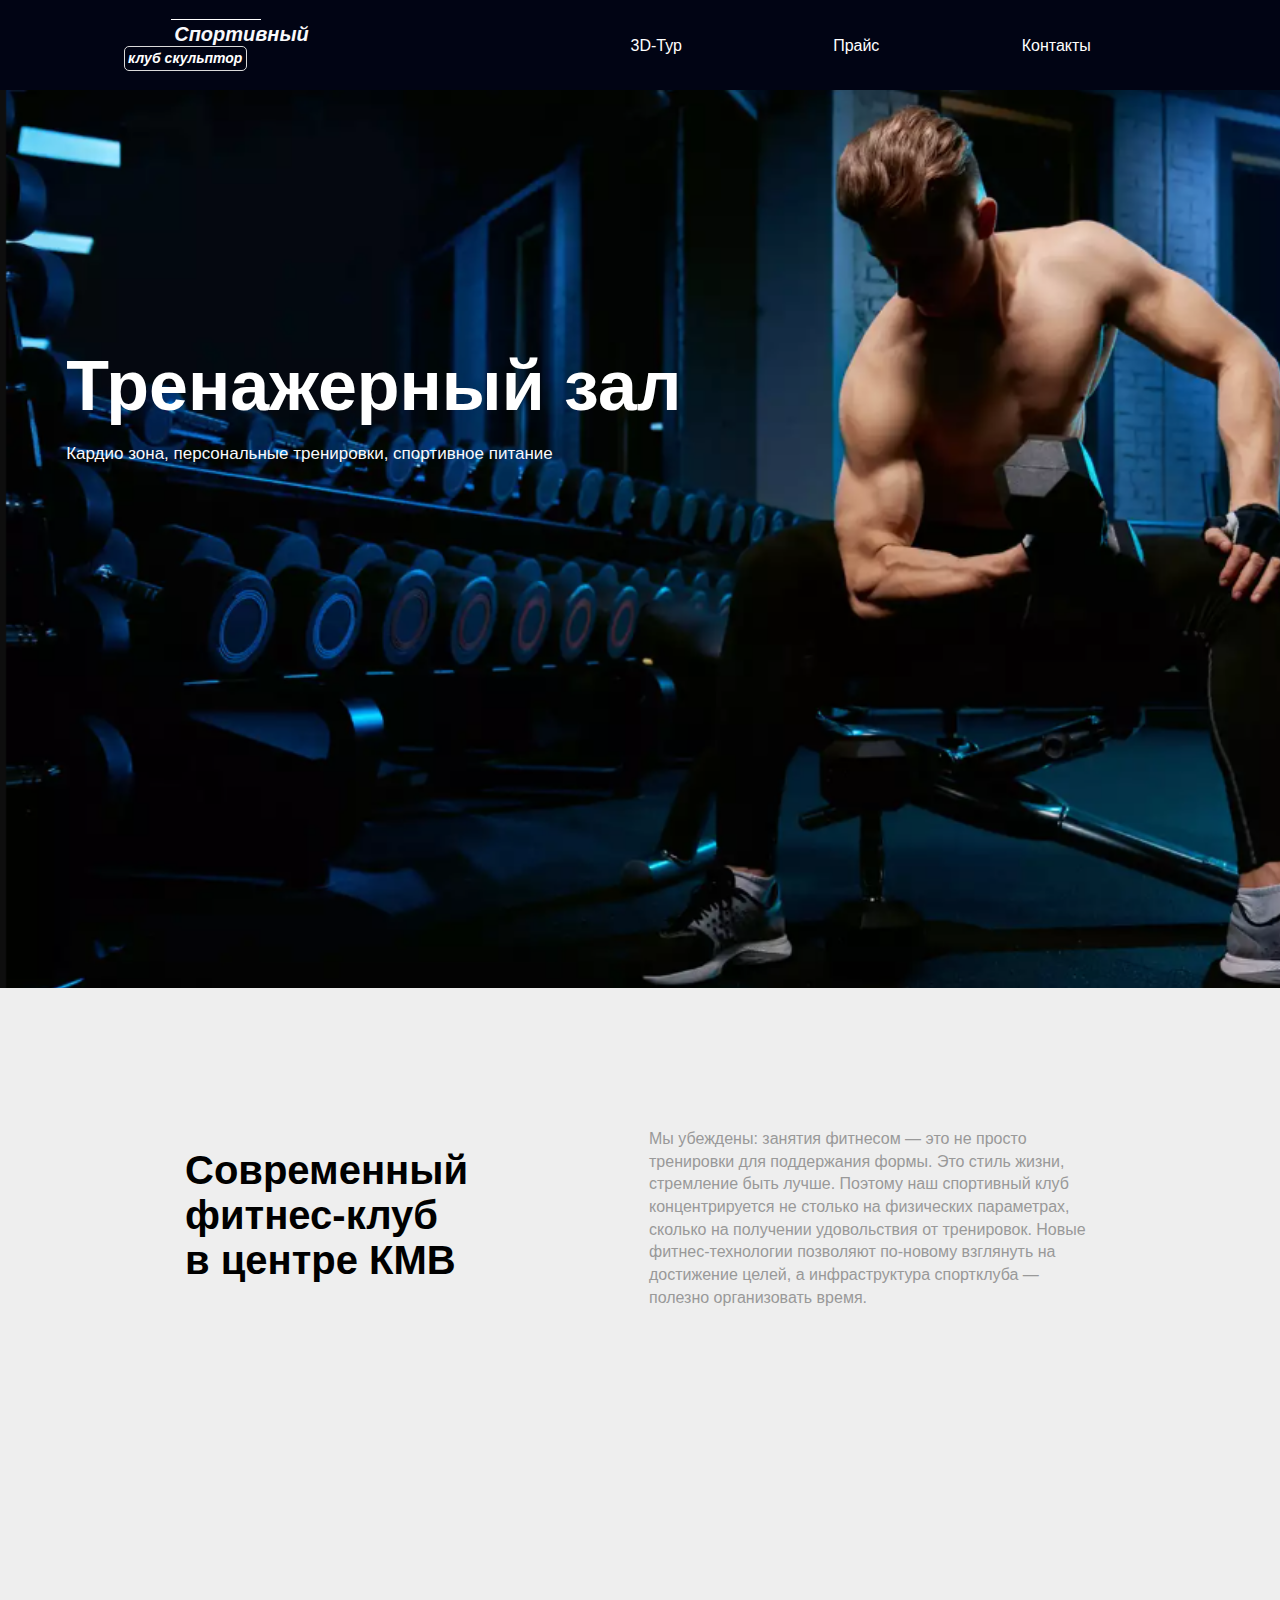
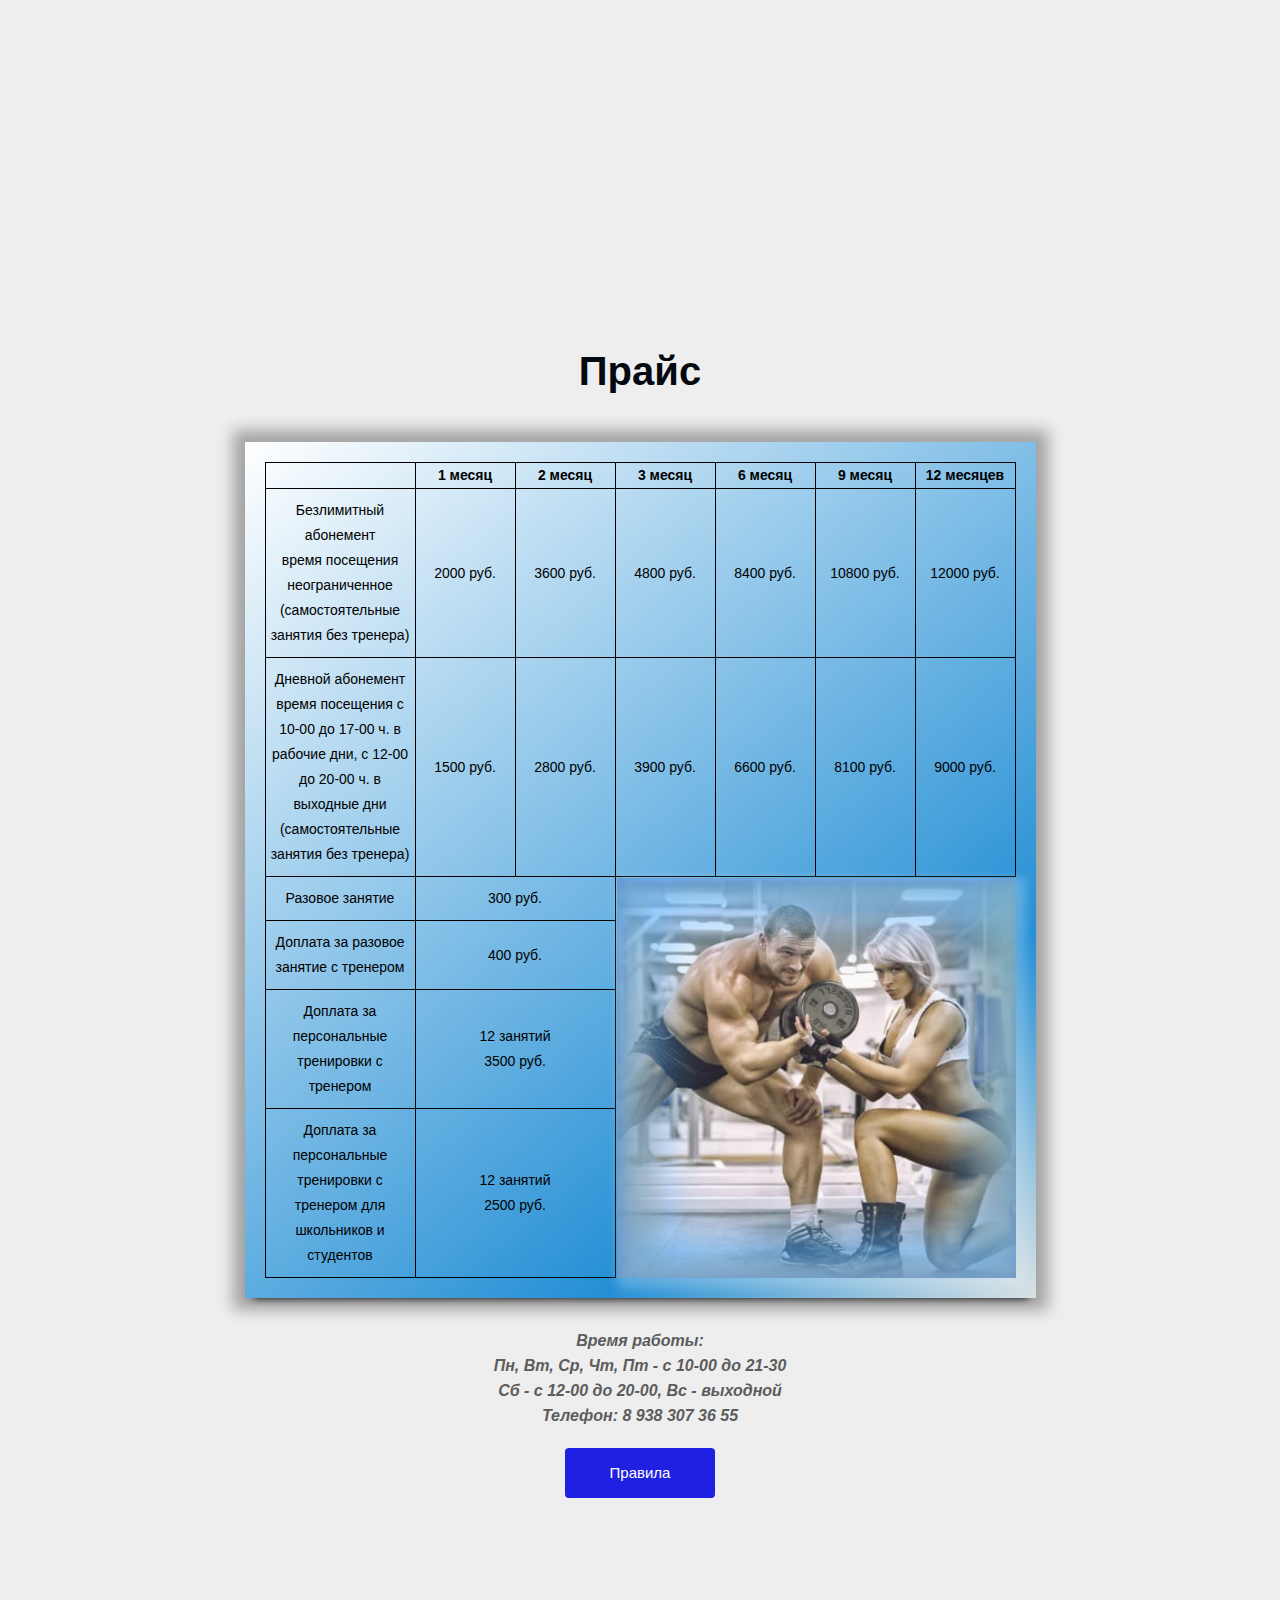
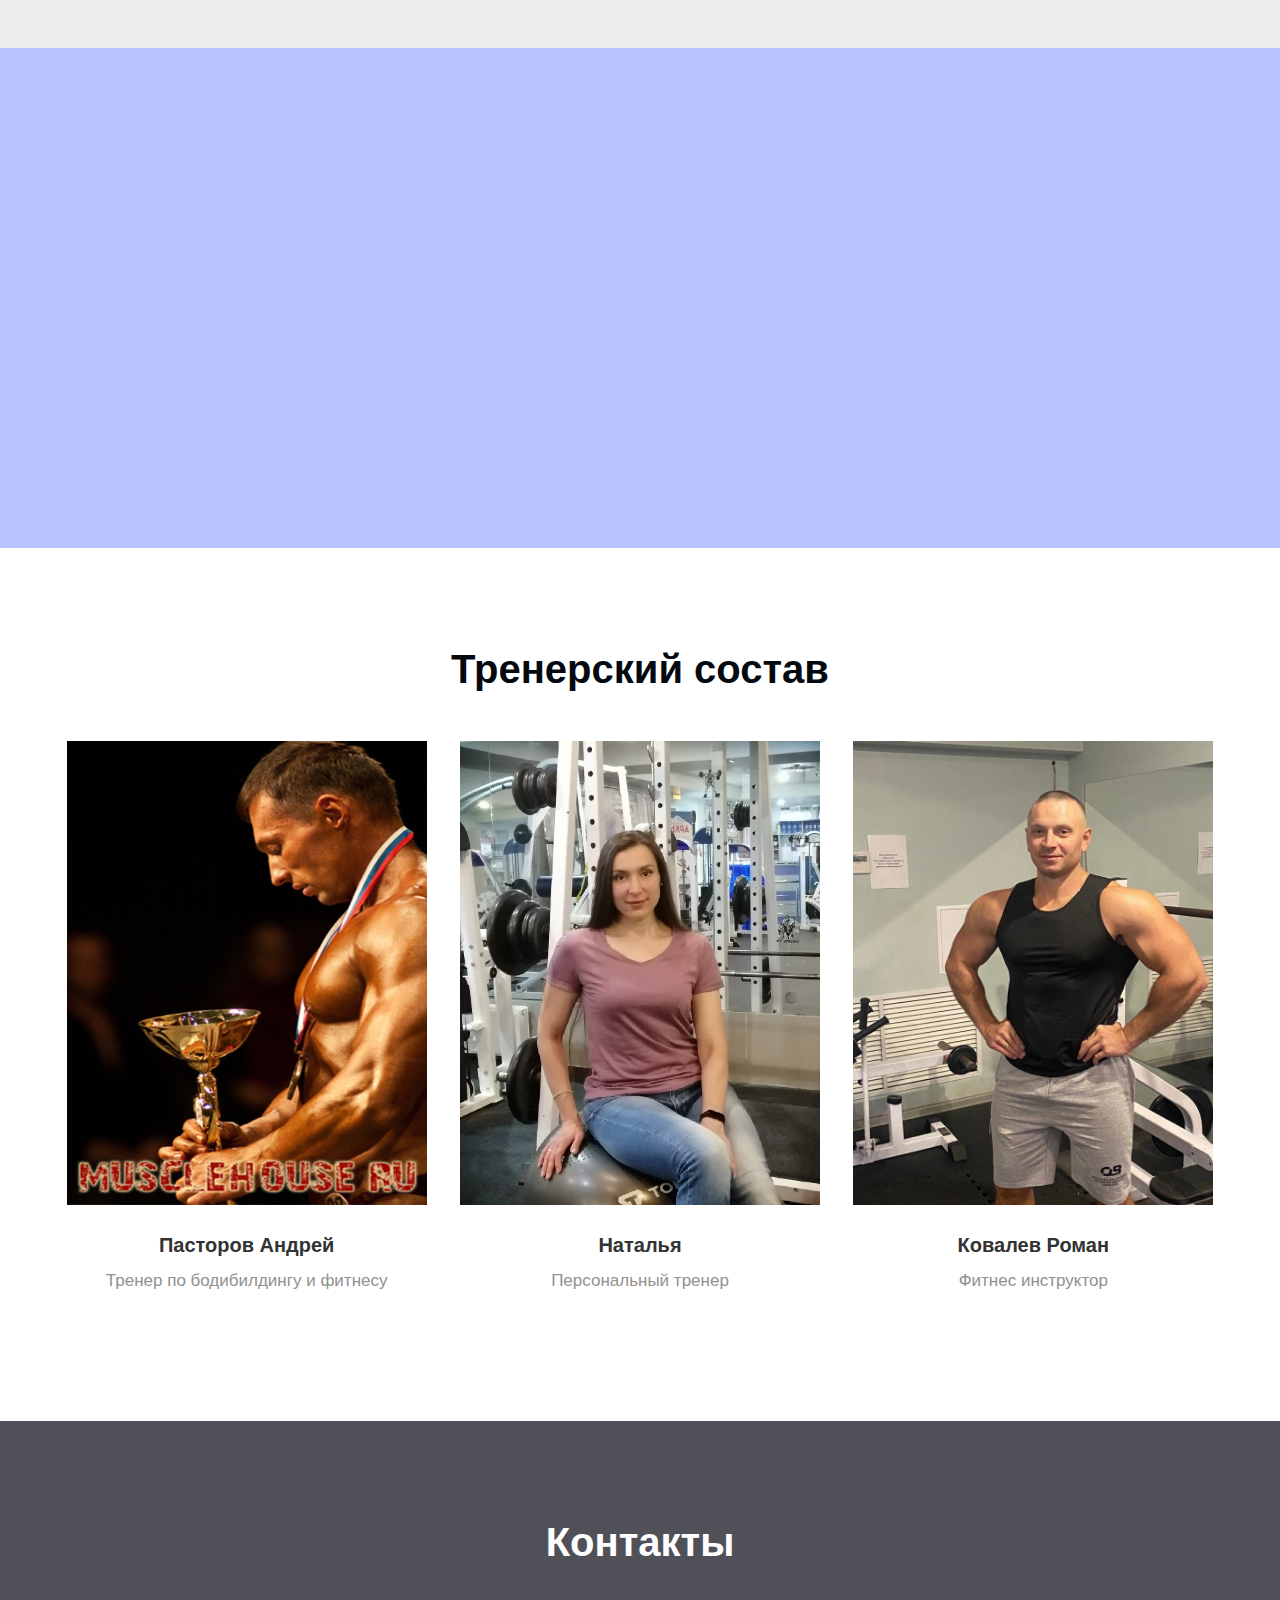
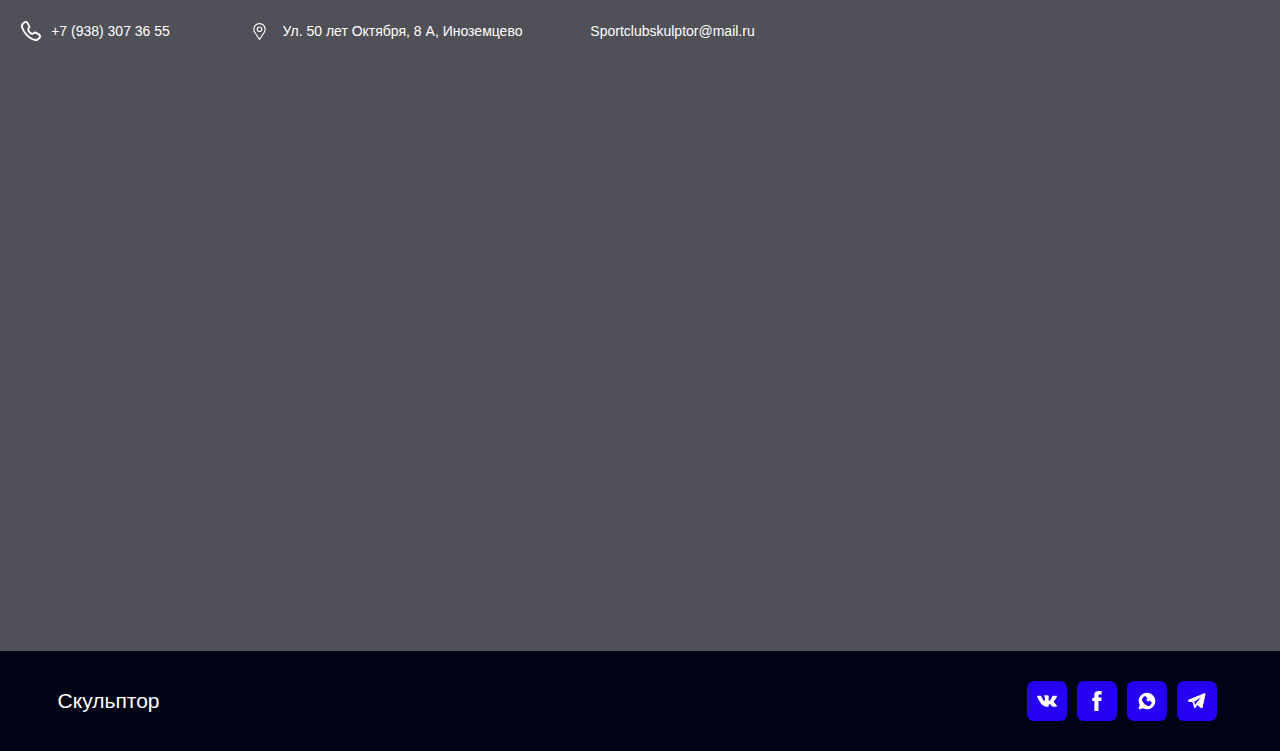
==== commit 69adf6ac: "fixed file footer.css, heder.css, added map" ====
--- a/index.html
+++ b/index.html
@@ -25,16 +25,17 @@
     <header class="header">
         <div class="menu">
             <!-- <h3 class="logo">SС_Sculptor</h3> -->
-            <div class="logo"><h3 class="logo-h3"><i>СКС</i></h3>
-							<span class="border_top"><i>спортивный</i></span>
+            <div class="logo">
+							<div class="border"></div>
+							<span class="logo-sport"><i>Спортивный</i></span>
 							<span class="background-span"><i>клуб скульптор</i></span>
 						</div>
             <ul class="list_menu">
-                <a href="#services">
+                <!-- <a href="#services">
                     <li>Услуги</li>
-                </a>
+                </a> -->
                 <a href="#about-us">
-                    <li>О нас</li>
+                    <li>3D-Тур</li>
                 </a>
                 <a href="#season-tickets">
                     <li>Прайс</li>
@@ -66,8 +67,8 @@
             <div class="container">
                 <div class="container-section">
                     <div class="container-content">
-                        <h1 class="container-title">Больше, чем просто фитнес</h1>
-                        <p class="container-text">Помогает достигать высоких результатов и экономить время</p>
+                        <h1 class="container-title">Тренажерный зал</h1>
+                        <p class="container-text">Кардио зона, персональные тренировки, спортивное питание</p>
                         <!-- <button class="container-btn">Оставить заявку</button> -->
                     </div>
                 </div>
@@ -75,7 +76,7 @@
             <a name="services"></a>
         </div>
         <!-- /container-box -->
-        <div class="content-services">
+        <!-- <div class="content-services">
             <h1 class="title">Услуги</h1>
             <div class="content-block">
                 <div class="block">
@@ -94,13 +95,12 @@
 								</span>
                 </a>
             </div>
-        </div>
+        </div> -->
         <!-- /content-services -->
-        <a name="about-us"></a>
+        <!-- <a name="about-us"></a> -->
         <div class="content-description">
             <div class="info">
                 <div class="description">
-                    <span class="description-span">Немного о нас</span>
                     <h1 class="description-title">Современный фитнес-клуб <br> в центре КМВ</h1>
                 </div>
                 <p class="description-text">
@@ -109,7 +109,12 @@
                 </p>
             </div>
             <!-- /info -->
-            <div class="description-album">
+						<div class="tour">
+							<iframe src="https://www.google.com/maps/embed?pb=!4v1635772776676!6m8!1m7!1sCAoSLEFGMVFpcE1fOXZ3MnZHWFVaZ1dCVkZVQkF5VmVMWGhFSk5nNXZGQjBkRklV!2m2!1d44.11113625904177!2d43.089121542871!3f59.74436505649605!4f-12.009226883605308!5f0.4000000000000002" class="frame"
+									frameborder="0" style="border:0;" allowfullscreen loading="lazy"></iframe>
+					</div>
+					<!-- 3D тур -->
+            <!-- <div class="description-album">
                 <div class="grid-2col">
                     <div>
                         <img src="./img/о нас/2aba2e1e0eb6275880b463e603d1a30f.webp" alt="img" class="img_1">
@@ -129,7 +134,7 @@
                         <img src="./img/о нас/eee04ab78831e9f4ecb06e8dee7cc590.webp" alt="img" class="img_2">
                     </div>
                 </div>
-            </div>
+            </div> -->
             <!-- /description-album -->
             <a name="season-tickets"></a>
             <div class="season-tickets">
@@ -213,7 +218,7 @@
         <!-- content-description -->
         <!-- Тренеры -->
         <div class="box-coaches">
-            <h1 class="title">Тренеры</h1>
+            <h1 class="title">Тренерский состав</h1>
             <div class="coaches">
                 <div class="mask-coaches">
                     <img src="./img/Тренеры/53.jpg" alt="" class="photo-coach">
@@ -238,9 +243,9 @@
                     </div>
                 </div>
                 <div class="mask-coaches">
-                    <img src="./img/Тренеры/photo_2022-09-25_01-38-33.jpg" alt="" class="photo-coach">
+                    <img src="./img/Тренеры/8LqO8D_3a03bE5OSxzGj3RrZr31RShNiv8L2h_ARkkTTlpQ_KaBqfGaHOgj0S-X4ugoISMYvPivoi-2U9dY-GZdm.jpg" alt="" class="photo-coach">
                     <div class="coaches-span">
-                        <span class="span-name">Иван Рясков</span>
+                        <span class="span-name">Ковалев Роман</span>
                         <span class="coaches-test">Фитнес инструктор</span>
                     </div>
                     <div class="mask">
@@ -255,26 +260,27 @@
             <div class="background-footer"></div>
         </div>
         <div class="bubble">
-            <div class="tour">
-                <a name="contacts"></a>
-                <h1 class="title white">Контакты</h1>
-                <div class="contacts">
-                    <div class="contact">
-                        <img src="./img/icon/telephoneauricularoutlinedtoolsymbol_104986.svg" alt="telephone" class="contact-icon" width="20px">
-                        <span>+7 (938) 307 36 55 </span>
-                    </div>
-                    <div class="contact streets">
-                        <img src="./img/icon/gps_place_marker_pointer_location_pin_map_navigation_direction_icon_195752.svg" alt="address" class="contact-icon" width="27px">
-                        <span>Ул. 50 лет Октября, 8 А, Иноземцево</span>
-                    </div>
-                    <div class="contact">
-                        <span>Sportclubskulptor@mail.ru</span>
-                    </div>
-                </div>
-                <iframe src="https://www.google.com/maps/embed?pb=!4v1635772776676!6m8!1m7!1sCAoSLEFGMVFpcE1fOXZ3MnZHWFVaZ1dCVkZVQkF5VmVMWGhFSk5nNXZGQjBkRklV!2m2!1d44.11113625904177!2d43.089121542871!3f59.74436505649605!4f-12.009226883605308!5f0.4000000000000002" class="frame"
-                    frameborder="0" style="border:0;" allowfullscreen loading="lazy"></iframe>
-            </div>
-            <!-- 3D тур -->
+					<a name="contacts"></a>
+					<div class="box-contacts">
+						<h1 class="title white">Контакты</h1>
+							<div class="contacts">
+									<div class="contact">
+											<img src="./img/icon/telephoneauricularoutlinedtoolsymbol_104986.svg" alt="telephone" class="contact-icon" width="20px">
+											<span>+7 (938) 307 36 55 </span>
+									</div>
+									<div class="contact streets">
+											<img src="./img/icon/gps_place_marker_pointer_location_pin_map_navigation_direction_icon_195752.svg" alt="address" class="contact-icon" width="27px">
+											<span>Ул. 50 лет Октября, 8 А, Иноземцево</span>
+									</div>
+									<div class="contact">
+											<span>Sportclubskulptor@mail.ru</span>
+									</div>
+							</div>
+					</div>
+							
+							<div class="footer-map">
+								<script type="text/javascript" charset="utf-8" async src="https://api-maps.yandex.ru/services/constructor/1.0/js/?um=constructor%3Aafc8e7e5b78a9c8abaf2425c265c57b6ce255d0ec66ecf7f8aa27dc3b6262552&amp;width=1140&amp;height=450&amp;lang=ru_RU&amp;scroll=true"></script>
+							</div>
         </div>
         <div class="footer">
             <div class="content-footer">
--- a/css/header.css
+++ b/css/header.css
@@ -23,26 +23,31 @@
 } */
 
 .logo {
-    width: 142px;
-    padding: 5px;
+		display: flex;
+		flex-direction: column;
+    min-width: 185px;
     font-weight: bold;
     text-align: center;
     color: #f9f9fb;
+		font-size: 14px;
+
 }
 
-.logo-h3 {
-    margin: 0 0 10px 73px;
-    font-size: 25px;
+.border {
+	align-self: center;
+	margin-bottom: 3px;
+	width: 90px;
+	height: 1px;
+	background: #fff;
 }
 
-.border_top {
-    margin-left: 43px;
+.logo-sport{
+    text-align: end;
     font-size: 20px;
-    border-top: 1px solid white;
 }
 
 .background-span {
-    margin-left: 8px;
+    align-self: flex-start;
     width: 123px;
     /* background: #fff; */
     border: 1px solid rgb(218, 218, 218);
--- a/css/container-header.css
+++ b/css/container-header.css
@@ -1,5 +1,5 @@
 .container-box {
-    margin-bottom: 140px;
+    /* margin-bottom: 140px; */
     height: 988px;
     background-color: #000;
 }
--- a/css/content-description.css
+++ b/css/content-description.css
@@ -1,6 +1,6 @@
 .content-description {
     position: relative;
-    margin-top: 150px;
+    /* margin-top: 150px; */
     padding: 140px 0 150px;
     background: #eeeeee;
 }
--- a/css/footer.css
+++ b/css/footer.css
@@ -31,8 +31,7 @@
     display: flex;
     flex-direction: column;
     align-items: center;
-    position: relative;
-    top: 50%;
+		margin-top: 100px;
 }
 
 .frame {
@@ -40,11 +39,16 @@
     height: 450px;
 }
 
+.box-contacts {
+	position: relative;
+	top: 50%;
+}
+
 .contacts {
     display: flex;
     justify-content: space-around;
     align-items: center;
-    margin-bottom: 10px;
+		margin: 0 auto 10px;
     width: 100%;
     max-width: 50%;
     height: 50px;
@@ -64,6 +68,14 @@
 
 .contact-icon {
     margin-right: 10px;
+}
+
+.footer-map {
+		display: flex;
+    flex-direction: column;
+    align-items: center;
+    position: relative;
+    top: 50%;
 }
 
 .footer {
--- a/css/@media.css
+++ b/css/@media.css
@@ -1279,6 +1279,14 @@
         .header {
             width: 414px;
         }
+				.logo {
+					min-width: 160px;
+					font-size: 13px;
+				}
+				.border {
+					margin-right: 12px;
+					width: 88px;
+				}
         .container-box {
             height: 896px;
         }
@@ -1350,9 +1358,9 @@
         .header {
             width: 412px;
         }
-        .logo {
+        /* .logo {
             font-size: 28px;
-        }
+        } */
         .header-contact {
             font-size: 11px;
         }
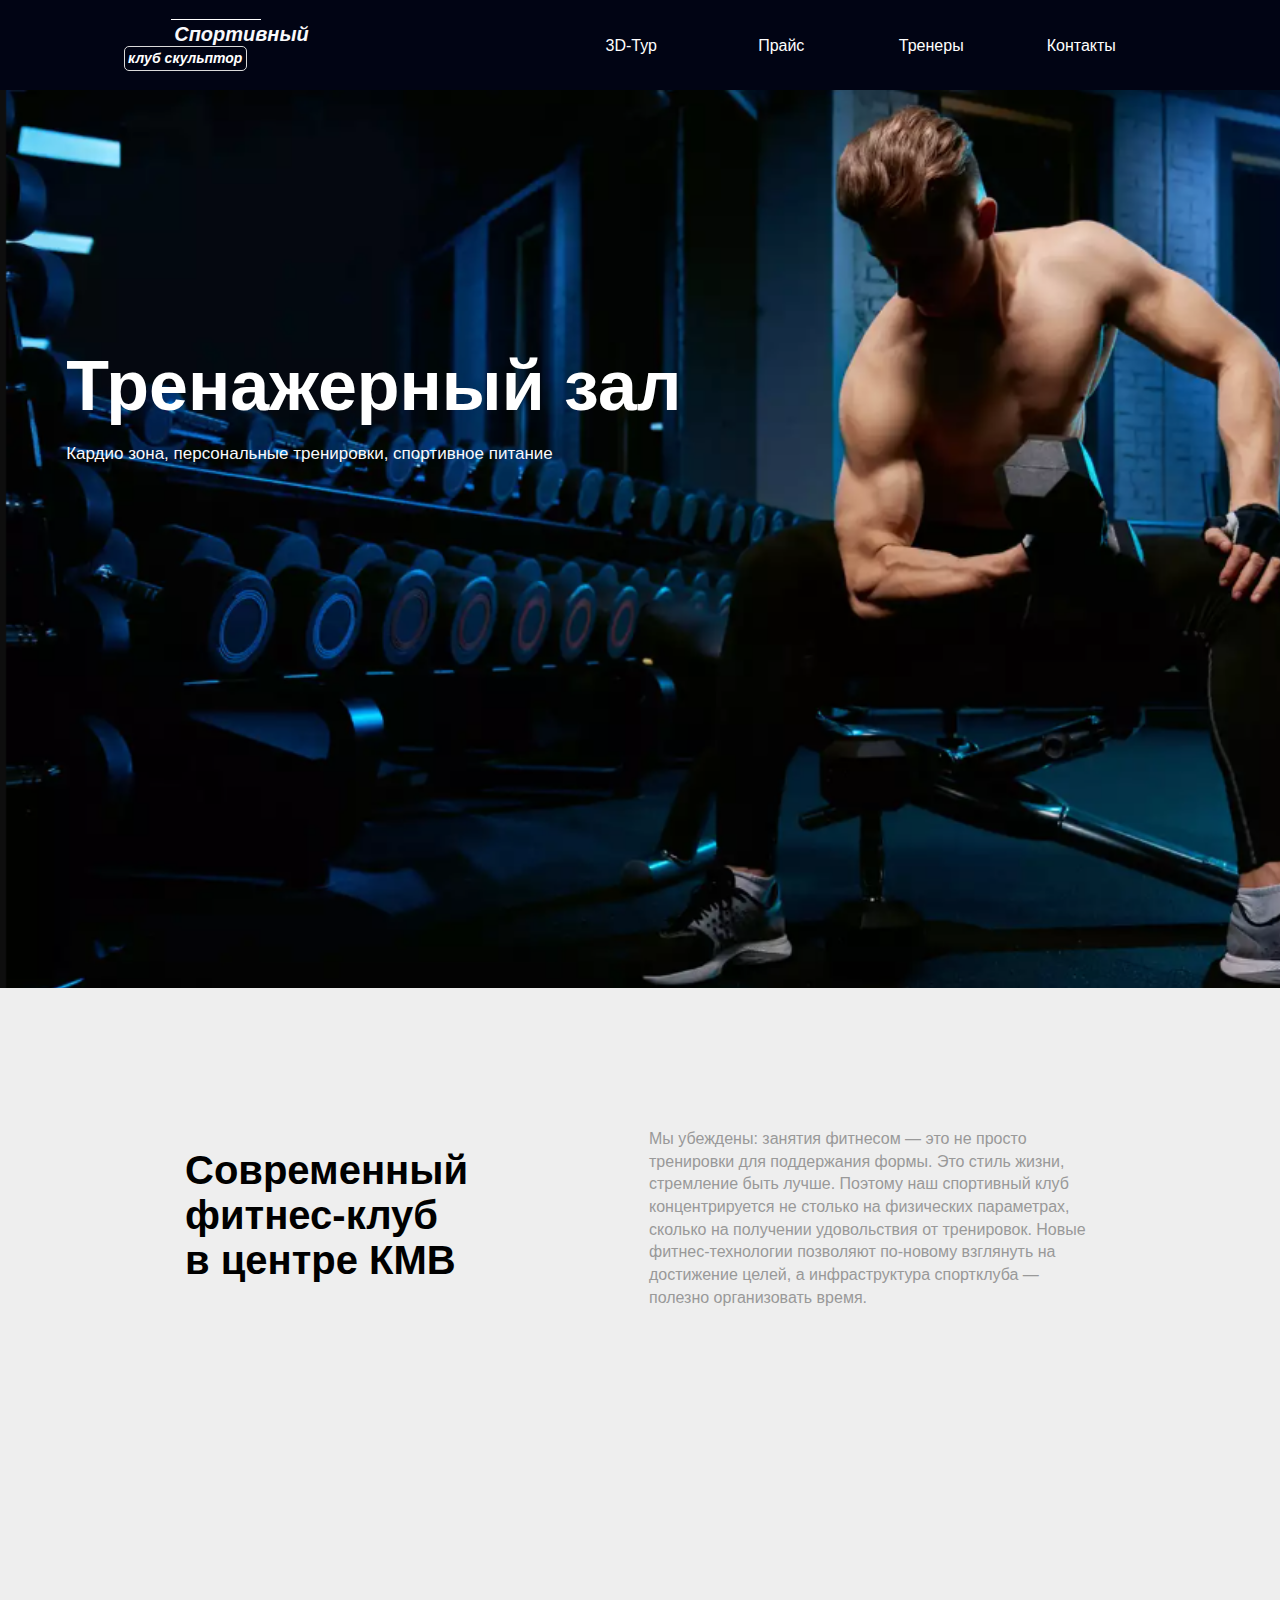
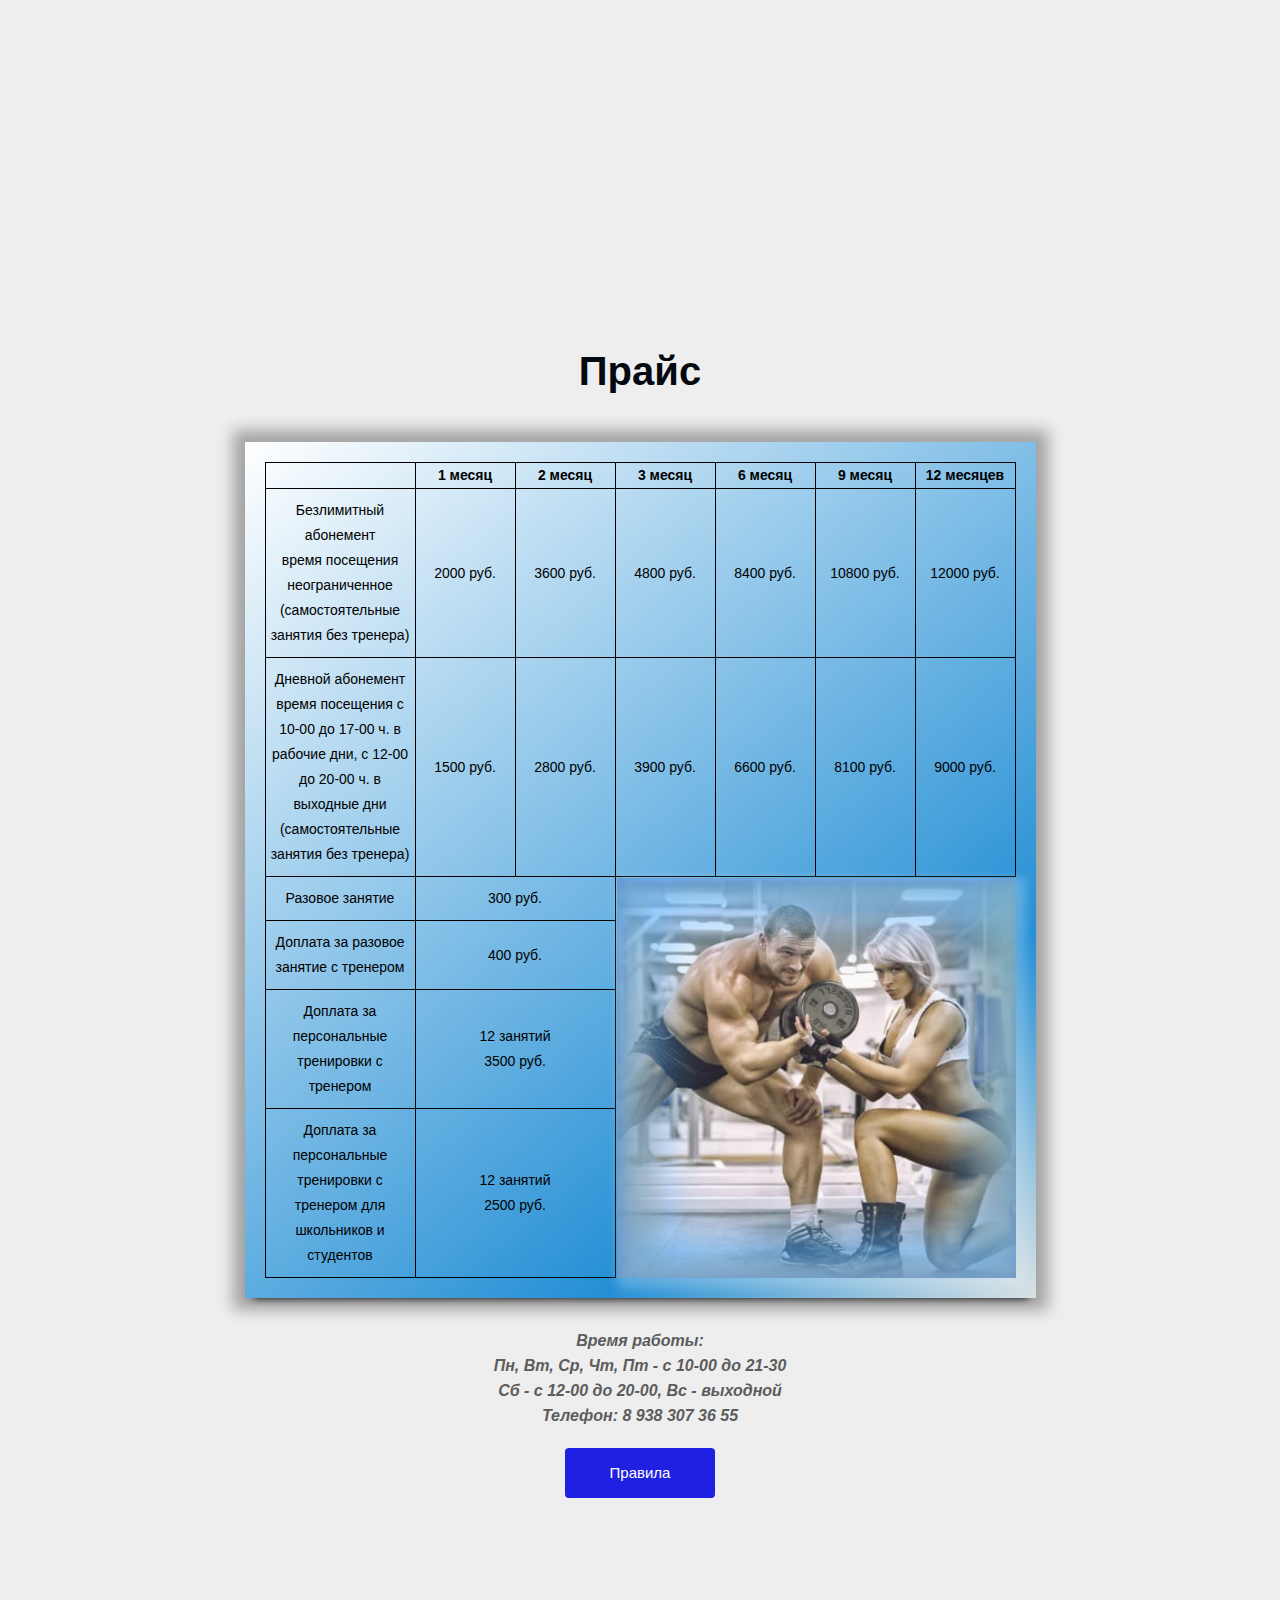
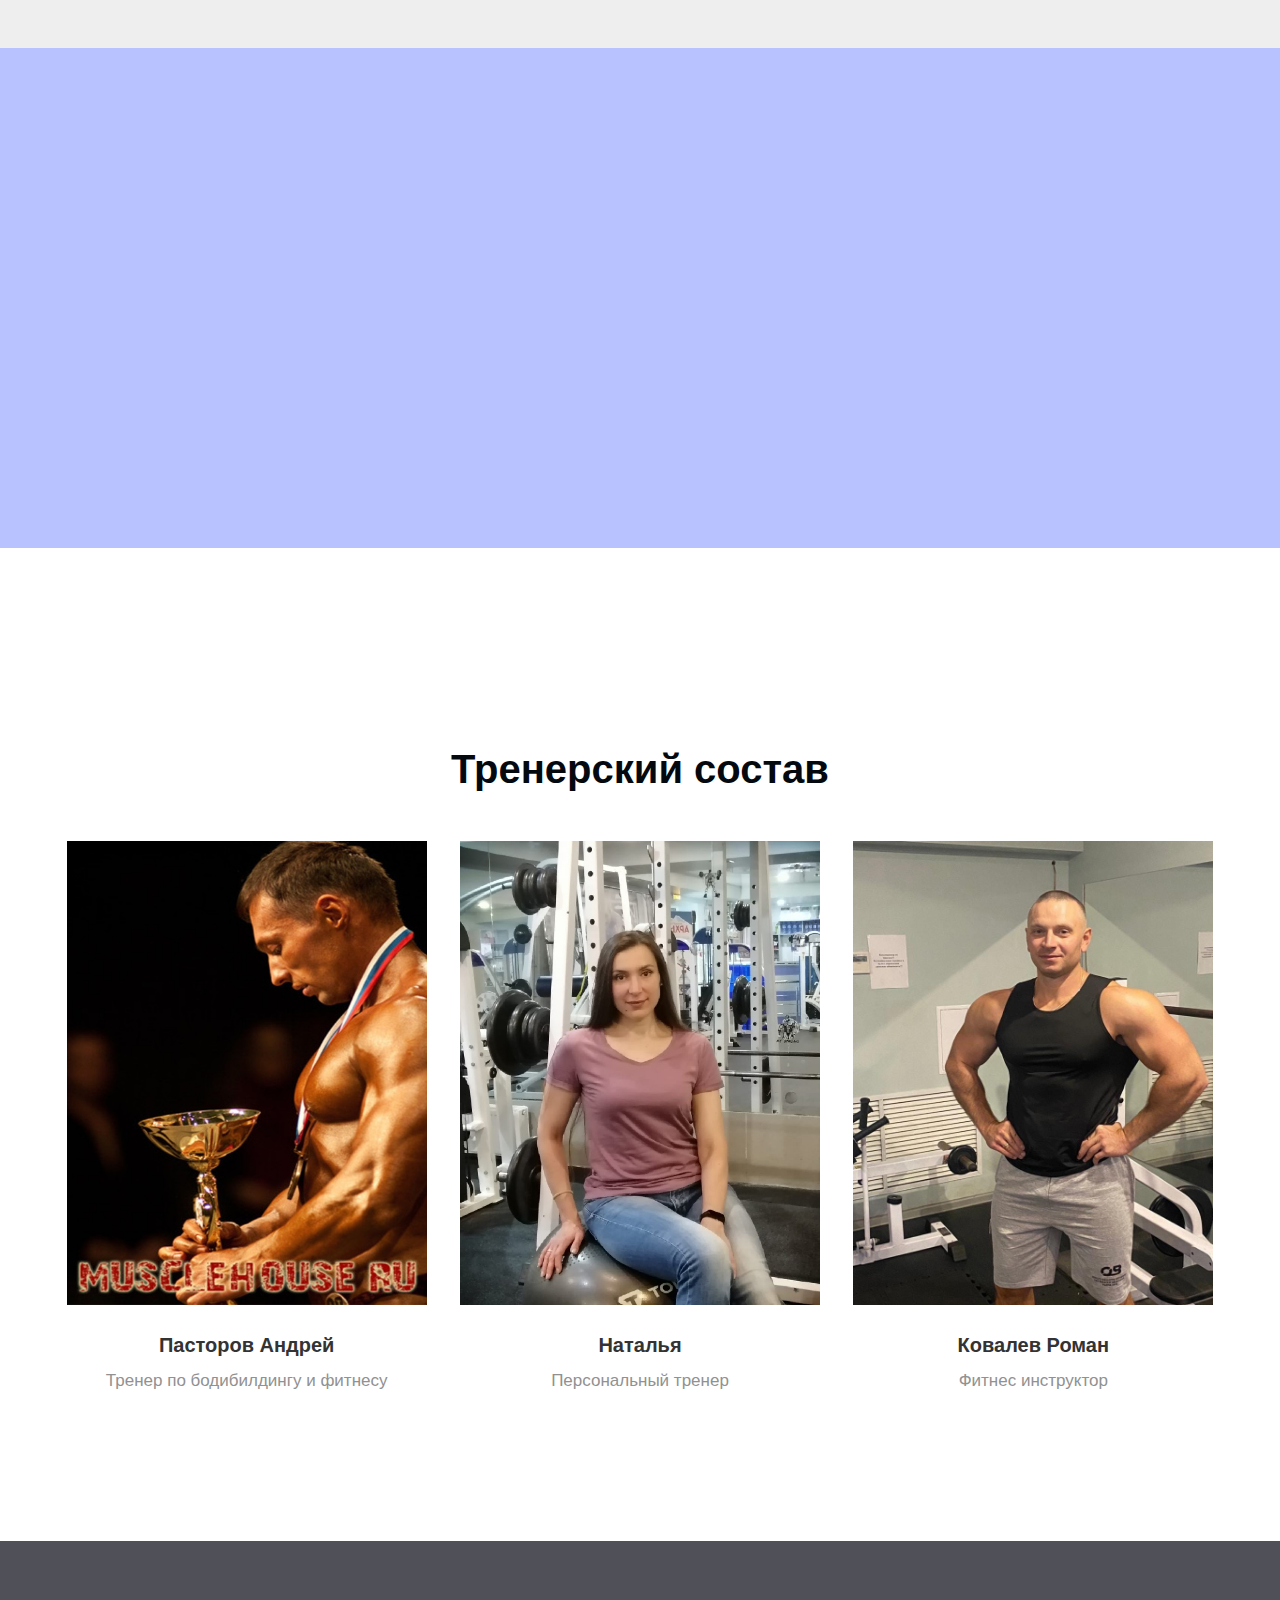
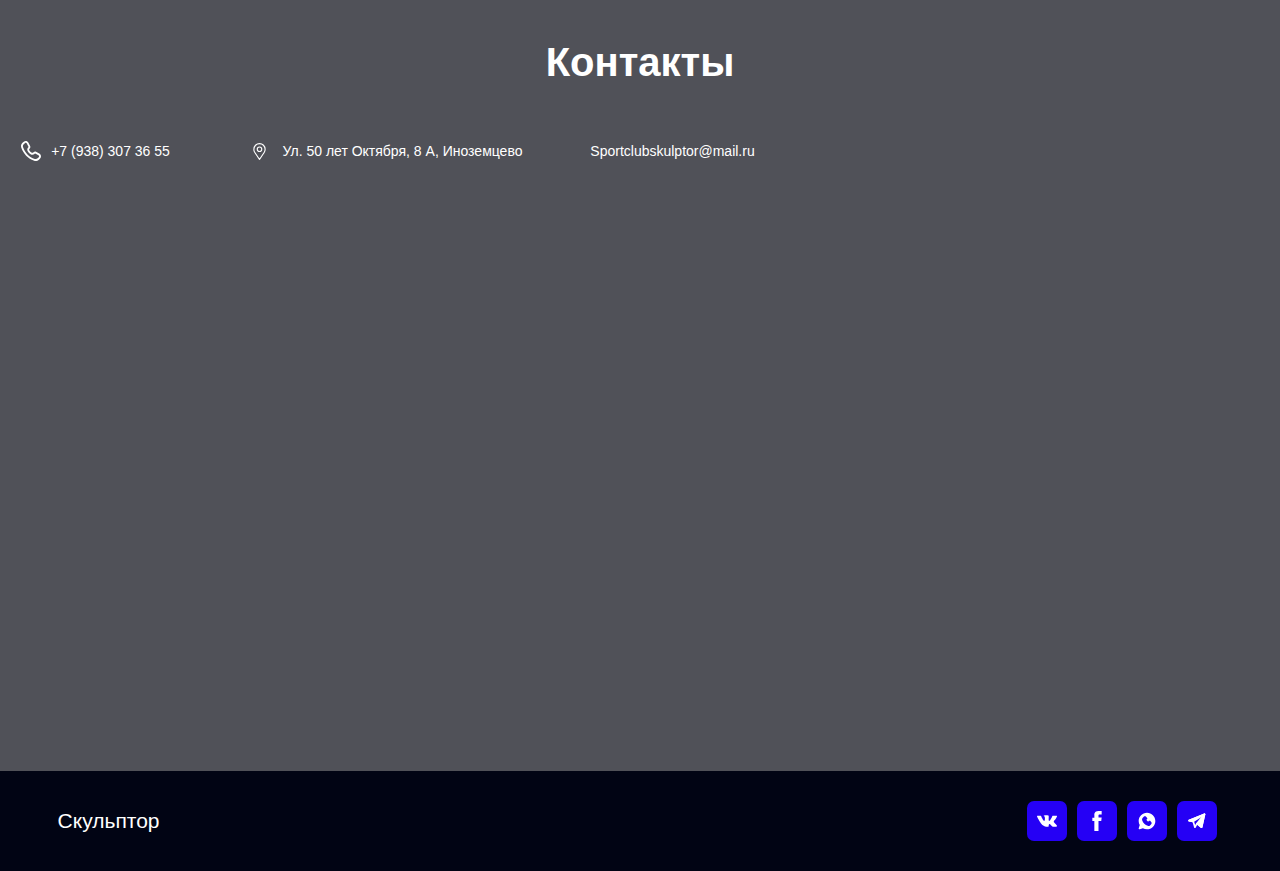
==== commit 9c0fa663: "fixed file index.html and coaches.css" ====
--- a/index.html
+++ b/index.html
@@ -34,12 +34,15 @@
                 <!-- <a href="#services">
                     <li>Услуги</li>
                 </a> -->
-                <a href="#about-us">
+                <a href="#tour-link">
                     <li>3D-Тур</li>
                 </a>
                 <a href="#season-tickets">
                     <li>Прайс</li>
                 </a>
+								<a href="#coaches-link">
+									<li>Тренеры</li>
+							</a>
                 <a href="#contacts">
                     <li>Контакты</li>
                 </a>
@@ -98,6 +101,7 @@
         </div> -->
         <!-- /content-services -->
         <!-- <a name="about-us"></a> -->
+				<a name="tour-link"></a>
         <div class="content-description">
             <div class="info">
                 <div class="description">
@@ -218,10 +222,12 @@
         <!-- content-description -->
         <!-- Тренеры -->
         <div class="box-coaches">
+				<a name="coaches-link"></a>
+				<div style="height:100px;"></div>
             <h1 class="title">Тренерский состав</h1>
             <div class="coaches">
                 <div class="mask-coaches">
-                    <img src="./img/Тренеры/53.jpg" alt="" class="photo-coach">
+                    <img src="./img/Тренеры/53.jpg" alt="img" class="photo-coach">
                     <div class="coaches-span">
                         <span class="span-name">Пасторов Андрей</span>
                         <span class="coaches-test">Тренер по бодибилдингу и фитнесу</span>
@@ -233,7 +239,7 @@
                     </div>
                 </div>
                 <div class="mask-coaches">
-                    <img src="./img/Тренеры/GvKwDo0PhOM-1.jpg" alt="" class="photo-coach">
+                    <img src="./img/Тренеры/GvKwDo0PhOM-1.jpg" alt="img" class="photo-coach">
                     <div class="coaches-span">
                         <span class="span-name">Наталья</span>
                         <span class="coaches-test">Персональный тренер</span>
@@ -243,7 +249,7 @@
                     </div>
                 </div>
                 <div class="mask-coaches">
-                    <img src="./img/Тренеры/8LqO8D_3a03bE5OSxzGj3RrZr31RShNiv8L2h_ARkkTTlpQ_KaBqfGaHOgj0S-X4ugoISMYvPivoi-2U9dY-GZdm.jpg" alt="" class="photo-coach">
+                    <img src="./img/Тренеры/8LqO8D_3a03bE5OSxzGj3RrZr31RShNiv8L2h_ARkkTTlpQ_KaBqfGaHOgj0S-X4ugoISMYvPivoi-2U9dY-GZdm.jpg" alt="img" class="photo-coach">
                     <div class="coaches-span">
                         <span class="span-name">Ковалев Роман</span>
                         <span class="coaches-test">Фитнес инструктор</span>
@@ -260,8 +266,8 @@
             <div class="background-footer"></div>
         </div>
         <div class="bubble">
+					<div class="box-contacts">
 					<a name="contacts"></a>
-					<div class="box-contacts">
 						<h1 class="title white">Контакты</h1>
 							<div class="contacts">
 									<div class="contact">
@@ -277,7 +283,6 @@
 									</div>
 							</div>
 					</div>
-							
 							<div class="footer-map">
 								<script type="text/javascript" charset="utf-8" async src="https://api-maps.yandex.ru/services/constructor/1.0/js/?um=constructor%3Aafc8e7e5b78a9c8abaf2425c265c57b6ce255d0ec66ecf7f8aa27dc3b6262552&amp;width=1140&amp;height=450&amp;lang=ru_RU&amp;scroll=true"></script>
 							</div>
--- a/css/coaches.css
+++ b/css/coaches.css
@@ -1,7 +1,7 @@
 .box-coaches {
     position: relative;
-    top: 690px;
-    margin: 0 auto 130px;
+    top: 610px;
+    margin: 0 auto 150px;
     padding: 0 16px;
     width: 100%;
     max-width: 1903px;
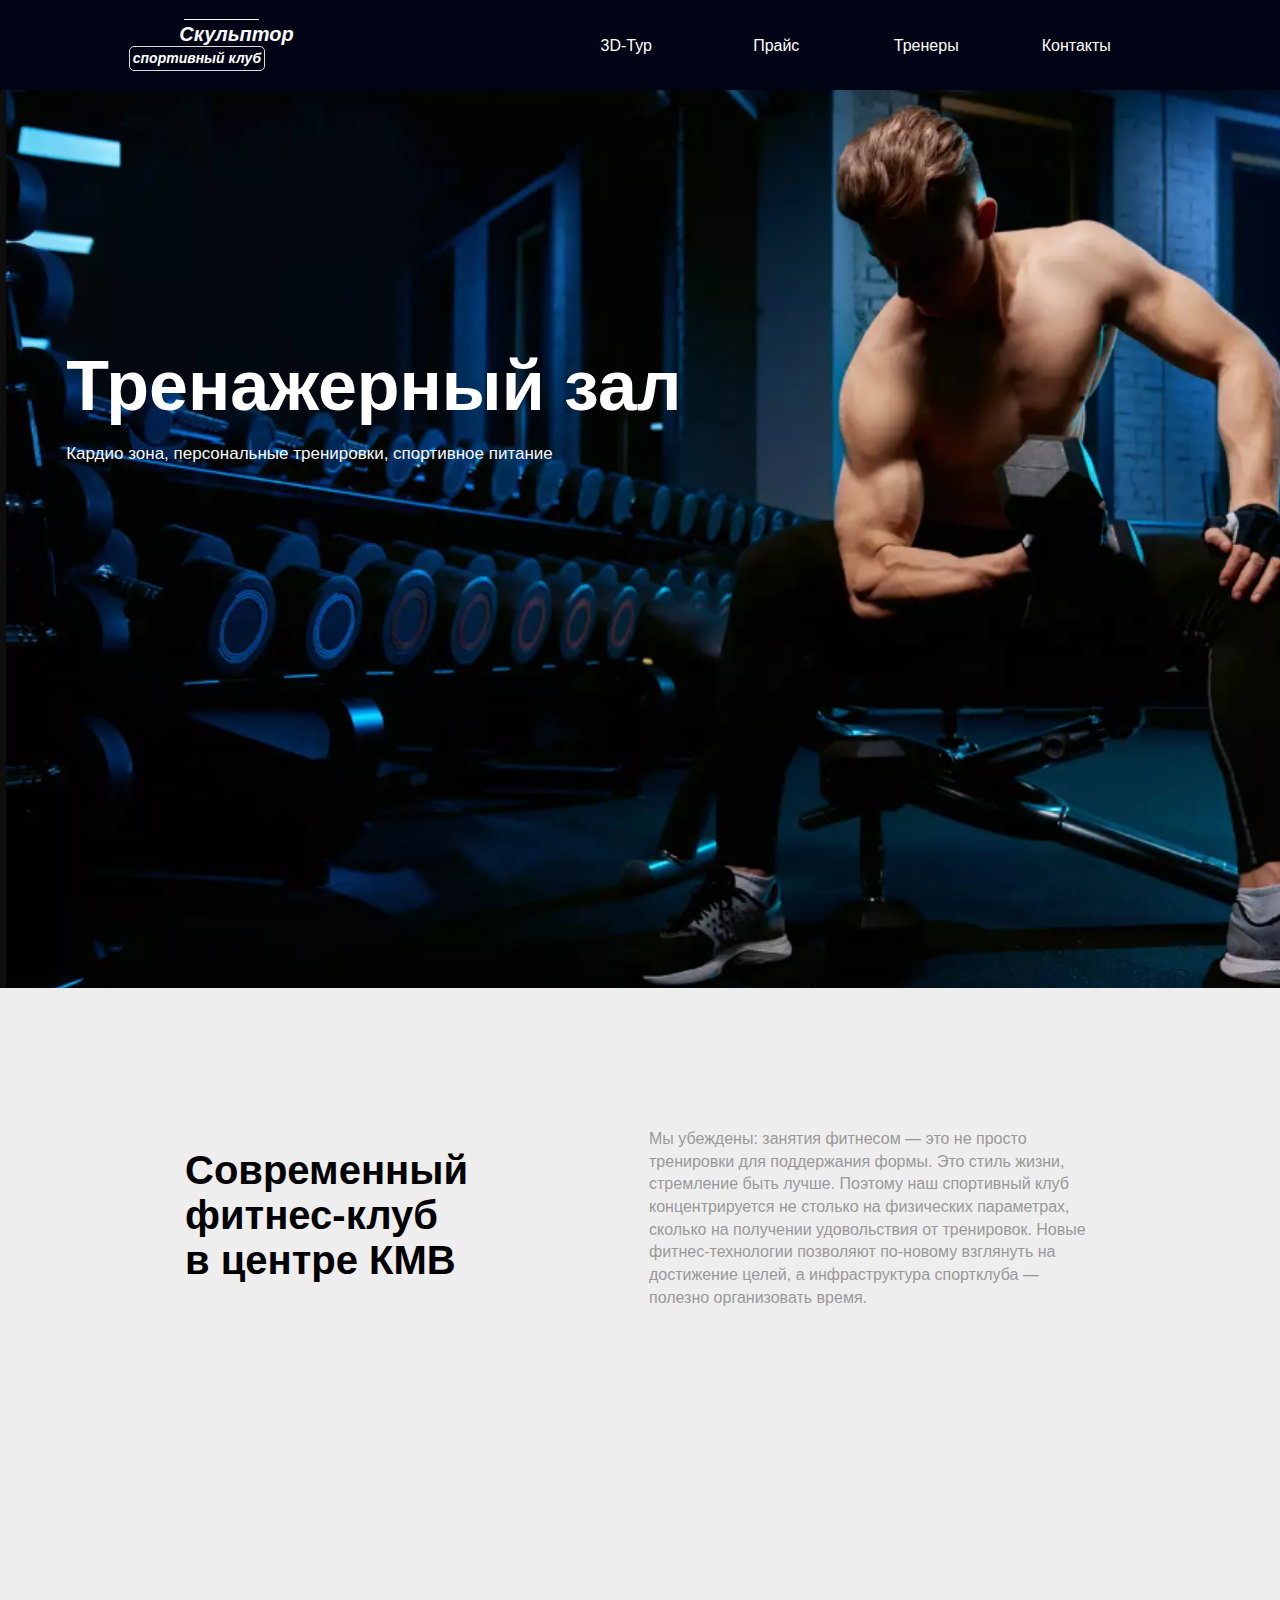
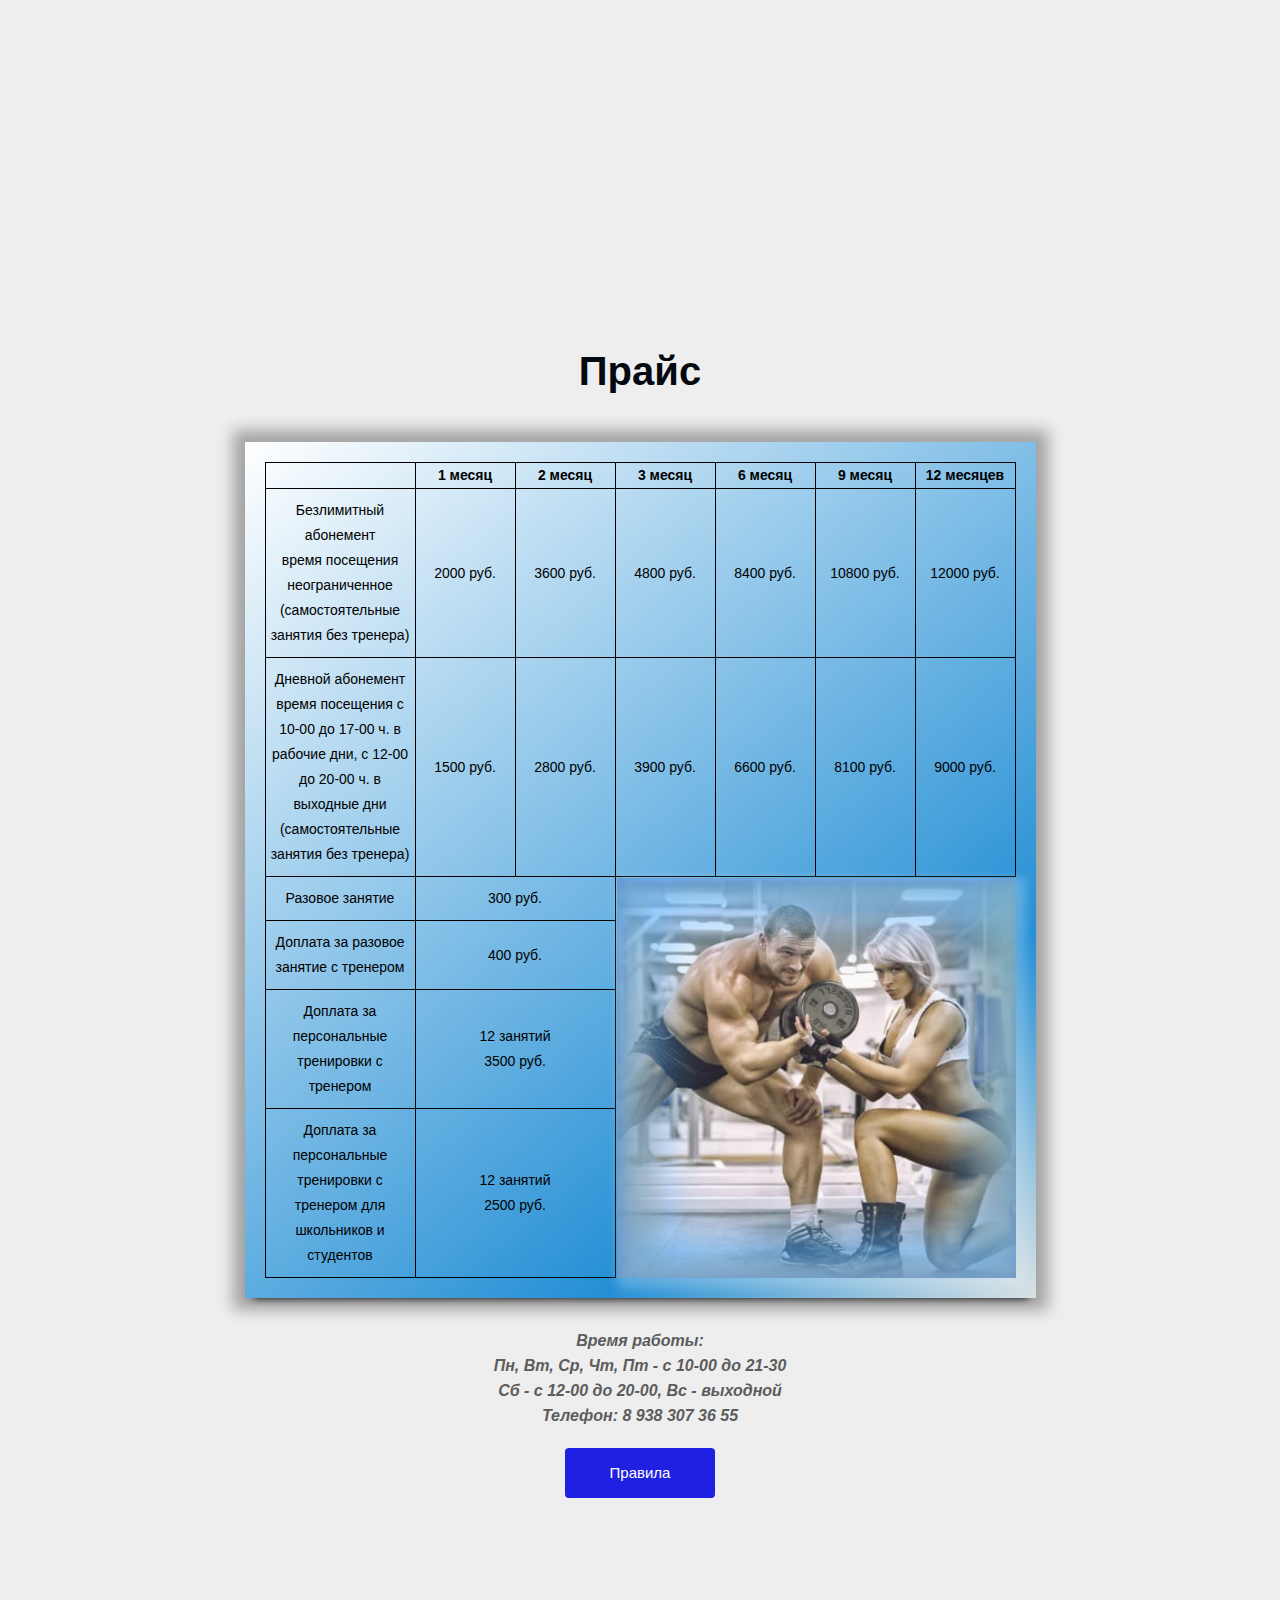
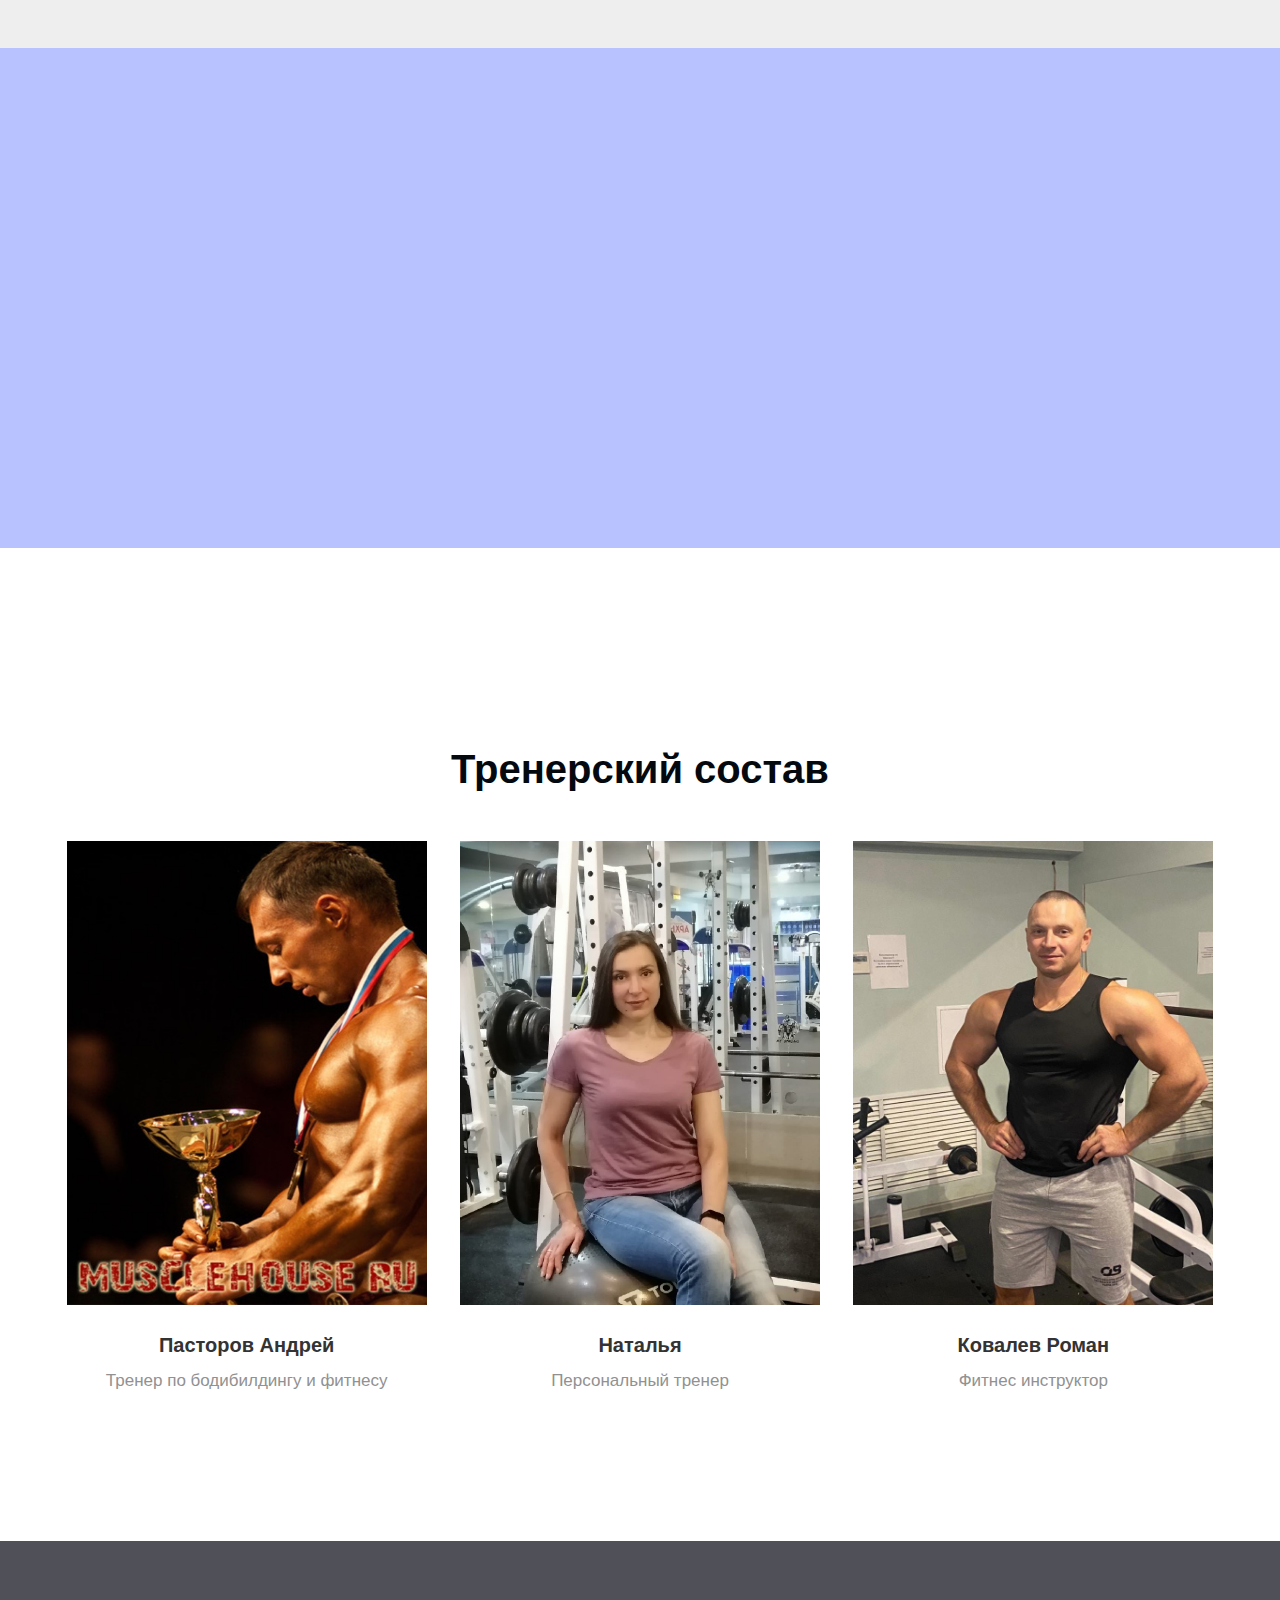
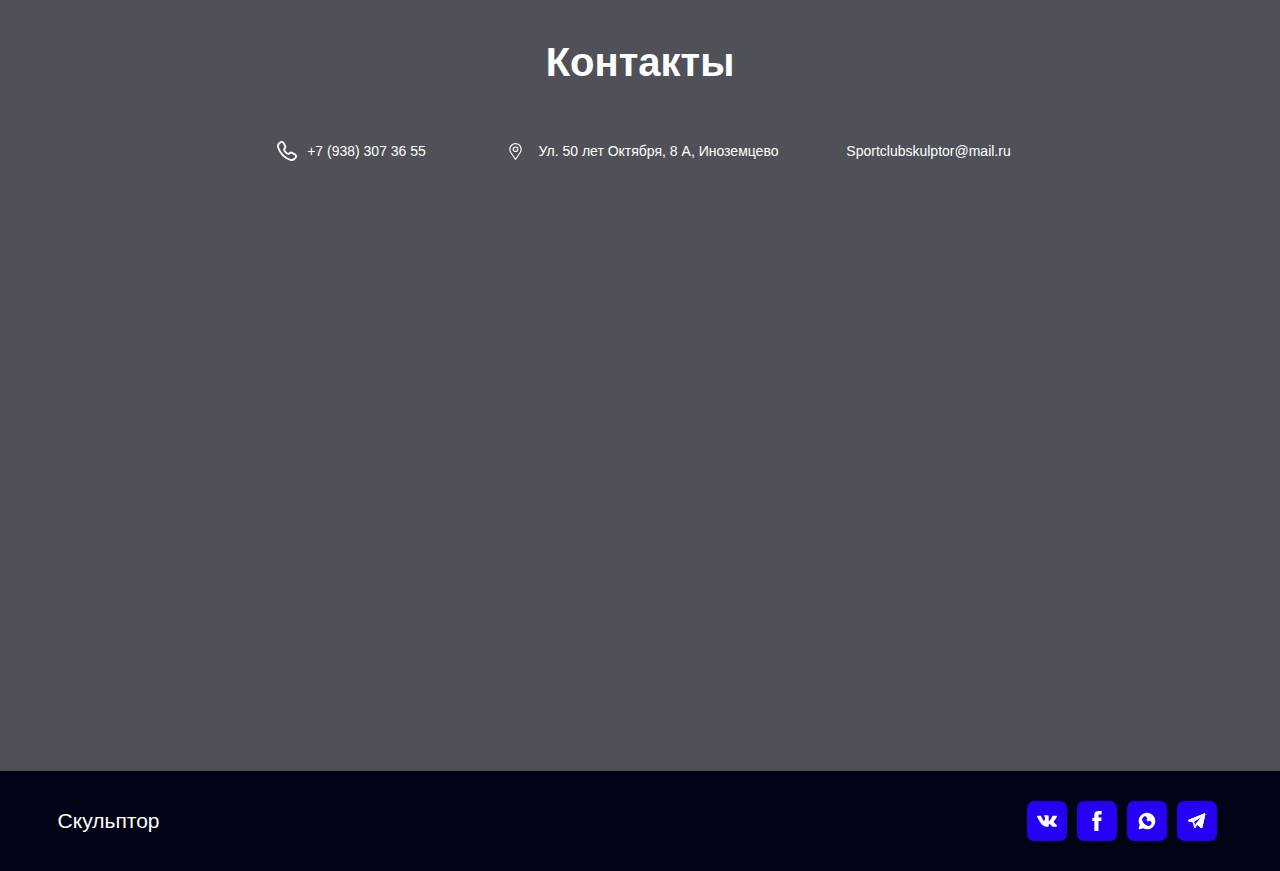
==== commit f86277f0: "fixed file media.css" ====
--- a/index.html
+++ b/index.html
@@ -27,8 +27,8 @@
             <!-- <h3 class="logo">SС_Sculptor</h3> -->
             <div class="logo">
 							<div class="border"></div>
-							<span class="logo-sport"><i>Спортивный</i></span>
-							<span class="background-span"><i>клуб скульптор</i></span>
+							<span class="logo-sport"><i>Скульптор</i></span>
+							<span class="background-span"><i>спортивный клуб</i></span>
 						</div>
             <ul class="list_menu">
                 <!-- <a href="#services">
@@ -224,7 +224,7 @@
         <div class="box-coaches">
 				<a name="coaches-link"></a>
 				<div style="height:100px;"></div>
-            <h1 class="title">Тренерский состав</h1>
+            <h1 class="title line-height">Тренерский состав</h1>
             <div class="coaches">
                 <div class="mask-coaches">
                     <img src="./img/Тренеры/53.jpg" alt="img" class="photo-coach">
@@ -266,26 +266,28 @@
             <div class="background-footer"></div>
         </div>
         <div class="bubble">
-					<div class="box-contacts">
-					<a name="contacts"></a>
-						<h1 class="title white">Контакты</h1>
-							<div class="contacts">
-									<div class="contact">
-											<img src="./img/icon/telephoneauricularoutlinedtoolsymbol_104986.svg" alt="telephone" class="contact-icon" width="20px">
-											<span>+7 (938) 307 36 55 </span>
-									</div>
-									<div class="contact streets">
-											<img src="./img/icon/gps_place_marker_pointer_location_pin_map_navigation_direction_icon_195752.svg" alt="address" class="contact-icon" width="27px">
-											<span>Ул. 50 лет Октября, 8 А, Иноземцево</span>
-									</div>
-									<div class="contact">
-											<span>Sportclubskulptor@mail.ru</span>
+					<div class="main-contacts">
+						<div class="box-contacts">
+							<a name="contacts"></a>
+								<h1 class="title white">Контакты</h1>
+									<div class="contacts">
+											<div class="contact">
+													<img src="./img/icon/telephoneauricularoutlinedtoolsymbol_104986.svg" alt="telephone" class="contact-icon" width="20px">
+													<span>+7 (938) 307 36 55 </span>
+											</div>
+											<div class="contact streets">
+													<img src="./img/icon/gps_place_marker_pointer_location_pin_map_navigation_direction_icon_195752.svg" alt="address" class="contact-icon" width="27px">
+													<span>Ул. 50 лет Октября, 8 А, Иноземцево</span>
+											</div>
+											<div class="contact">
+													<span>Sportclubskulptor@mail.ru</span>
+											</div>
 									</div>
 							</div>
+									<div class="footer-map">
+										<script type="text/javascript" charset="utf-8" async src="https://api-maps.yandex.ru/services/constructor/1.0/js/?um=constructor%3Aafc8e7e5b78a9c8abaf2425c265c57b6ce255d0ec66ecf7f8aa27dc3b6262552&amp;height=450&amp;lang=ru_RU&amp;scroll=true"></script>
+									</div>
 					</div>
-							<div class="footer-map">
-								<script type="text/javascript" charset="utf-8" async src="https://api-maps.yandex.ru/services/constructor/1.0/js/?um=constructor%3Aafc8e7e5b78a9c8abaf2425c265c57b6ce255d0ec66ecf7f8aa27dc3b6262552&amp;width=1140&amp;height=450&amp;lang=ru_RU&amp;scroll=true"></script>
-							</div>
         </div>
         <div class="footer">
             <div class="content-footer">
--- a/css/header.css
+++ b/css/header.css
@@ -25,7 +25,7 @@
 .logo {
 		display: flex;
 		flex-direction: column;
-    min-width: 185px;
+    min-width: 165px;
     font-weight: bold;
     text-align: center;
     color: #f9f9fb;
@@ -35,8 +35,8 @@
 
 .border {
 	align-self: center;
-	margin-bottom: 3px;
-	width: 90px;
+	margin: 0 0 3px 20px;
+	width: 75px;
 	height: 1px;
 	background: #fff;
 }
@@ -48,8 +48,9 @@
 
 .background-span {
     align-self: flex-start;
-    width: 123px;
+    /* width: 123px; */
     /* background: #fff; */
+		padding: 0 3px;
     border: 1px solid rgb(218, 218, 218);
     border-radius: 5px;
     /* color: black; */
--- a/css/footer.css
+++ b/css/footer.css
@@ -39,11 +39,6 @@
     height: 450px;
 }
 
-.box-contacts {
-	position: relative;
-	top: 50%;
-}
-
 .contacts {
     display: flex;
     justify-content: space-around;
@@ -76,6 +71,8 @@
     align-items: center;
     position: relative;
     top: 50%;
+		width: 80%;
+    margin: 0 auto;
 }
 
 .footer {
--- a/css/@media.css
+++ b/css/@media.css
@@ -176,7 +176,6 @@
         }
         .contacts {
             max-width: 75%;
-            margin: 0 0 20px;
         }
         .contact {
             margin: 0 0 15px;
@@ -206,6 +205,10 @@
         .description-album {
             width: 88%;
         }
+				.main-contacts {
+					position: relative;
+    			top: 50%;
+				}
         .contacts {
             max-width: 60%;
         }
@@ -243,6 +246,10 @@
         .coaches {
             width: 1100px;
         }
+				.footer-map {
+					margin: 0 auto;
+					width: 90%;
+				}
     }
     
     @media(max-width: 1180px) {
@@ -492,7 +499,7 @@
             font-size: 20px;
         }
         .container-box {
-            height: 1360px;
+            height: 1368px;
         }
         .container {
             background: url(../img/background_header.png) left 90px no-repeat;
@@ -545,6 +552,10 @@
             flex-direction: column;
             width: 42%;
         }
+				.main-contacts {
+					position: relative;
+					top: 52%;
+				}
         .contacts {
             max-width: 72%;
         }
@@ -662,8 +673,8 @@
             max-width: 80%;
         }
         .bubble {
-            max-height: 1424px;
-        }
+					max-height: 1422px;
+			}
         .tour {
             top: 50%;
         }
@@ -1052,9 +1063,15 @@
             background-size: 592px 400px;
             height: 400px;
         }
-        .bubble {
-            max-height: 1374px;
-        }
+				.main-contacts {
+					top: 46%;
+				}
+				.bubble {
+					max-height: 1374px;
+			}
+				.box-contacts {
+					margin-bottom: 30px;
+				}
         .tour {
             top: 45%;
         }
@@ -1280,12 +1297,12 @@
             width: 414px;
         }
 				.logo {
-					min-width: 160px;
+					min-width: 150px;
 					font-size: 13px;
 				}
 				.border {
 					margin-right: 12px;
-					width: 88px;
+					width: 80px;
 				}
         .container-box {
             height: 896px;
@@ -1298,7 +1315,7 @@
             top: 260px;
         }
         .box-coaches {
-            top: 540px;
+            top: 455px;
         }
         .img_1 {
             width: 186px;
@@ -1313,11 +1330,15 @@
             height: 412px;
         }
         .bubble {
-            max-height: 1374px;
-        }
+					max-height: 1246px;
+			}
         .tour {
             top: 46%;
         }
+				.main-contacts {
+					position: relative;
+					top: 44%;
+				}
         .footer {
             width: 414px;
         }
@@ -1387,7 +1408,7 @@
             height: 120px;
         }
         .box-coaches {
-            top: 540px;
+            top: 412px;
         }
         .info {
             width: 95%;
@@ -1436,9 +1457,9 @@
         .block-img {
             height: 195px;
         }
-        .box-coaches {
-            top: 540px;
-        }
+        /* .box-coaches {
+            top: 412px;
+        } */
         .info {
             width: 95%;
             display: flex;
@@ -1485,6 +1506,11 @@
             top: 250px;
             width: 393px;
         }
+				.line-height {
+					line-height: 45px;
+					margin-bottom: 20px;
+				}
+				
         .container-text {
             font-size: 18px;
         }
@@ -1496,6 +1522,10 @@
             width: 113px;
             height: 113px;
         }
+				.main-contacts {
+					top: 40%;
+				}
+
         .footer {
             width: 393px;
         }
@@ -1537,9 +1567,9 @@
         .block-text {
             text-align: justify;
         }
-        .box-coaches {
+        /* .box-coaches {
             top: 540px;
-        }
+        } */
         .title {
             font-size: 39px;
         }
@@ -1564,7 +1594,6 @@
         }
         .contacts {
             height: 135px;
-            margin: 0 0 20px;
         }
         .footer {
             width: 380px;
@@ -1605,9 +1634,9 @@
         .block-text {
             text-align: justify;
         }
-        .box-coaches {
+        /* .box-coaches {
             top: 540px;
-        }
+        } */
         .title {
             font-size: 39px;
         }
@@ -1630,10 +1659,7 @@
         .background-footer {
             max-height: 900px;
         }
-        .contacts {
-            height: 135px;
-            margin: 0 0 20px;
-        }
+
         .footer {
             width: 375px;
         }
@@ -1710,7 +1736,7 @@
             width: 280px;
         } */
         .logo {
-            font-size: 26px;
+            font-size: 14px;
         }
         .header-contact {
             width: 150px;
@@ -1723,7 +1749,4 @@
         .container-section {
             top: 250px;
         }
-        .bubble {
-            max-height: 1439px;
-        }
     }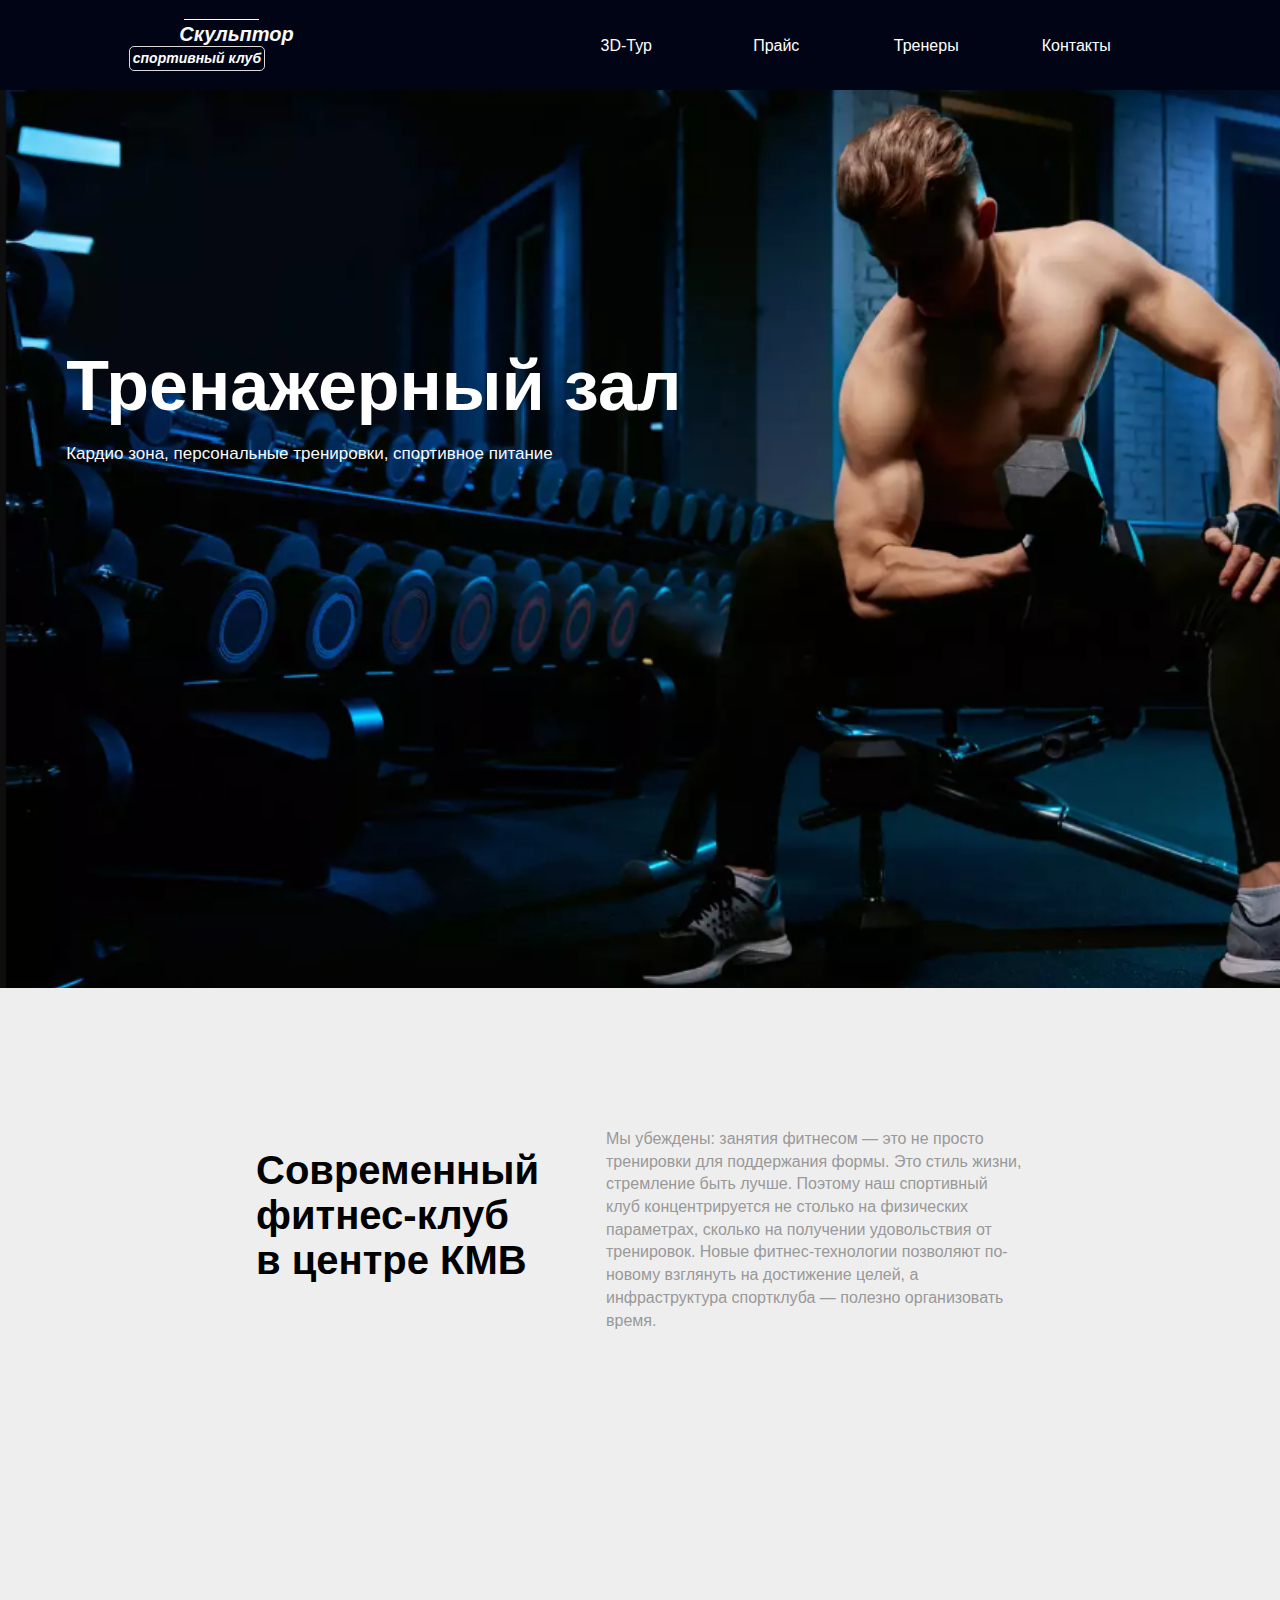
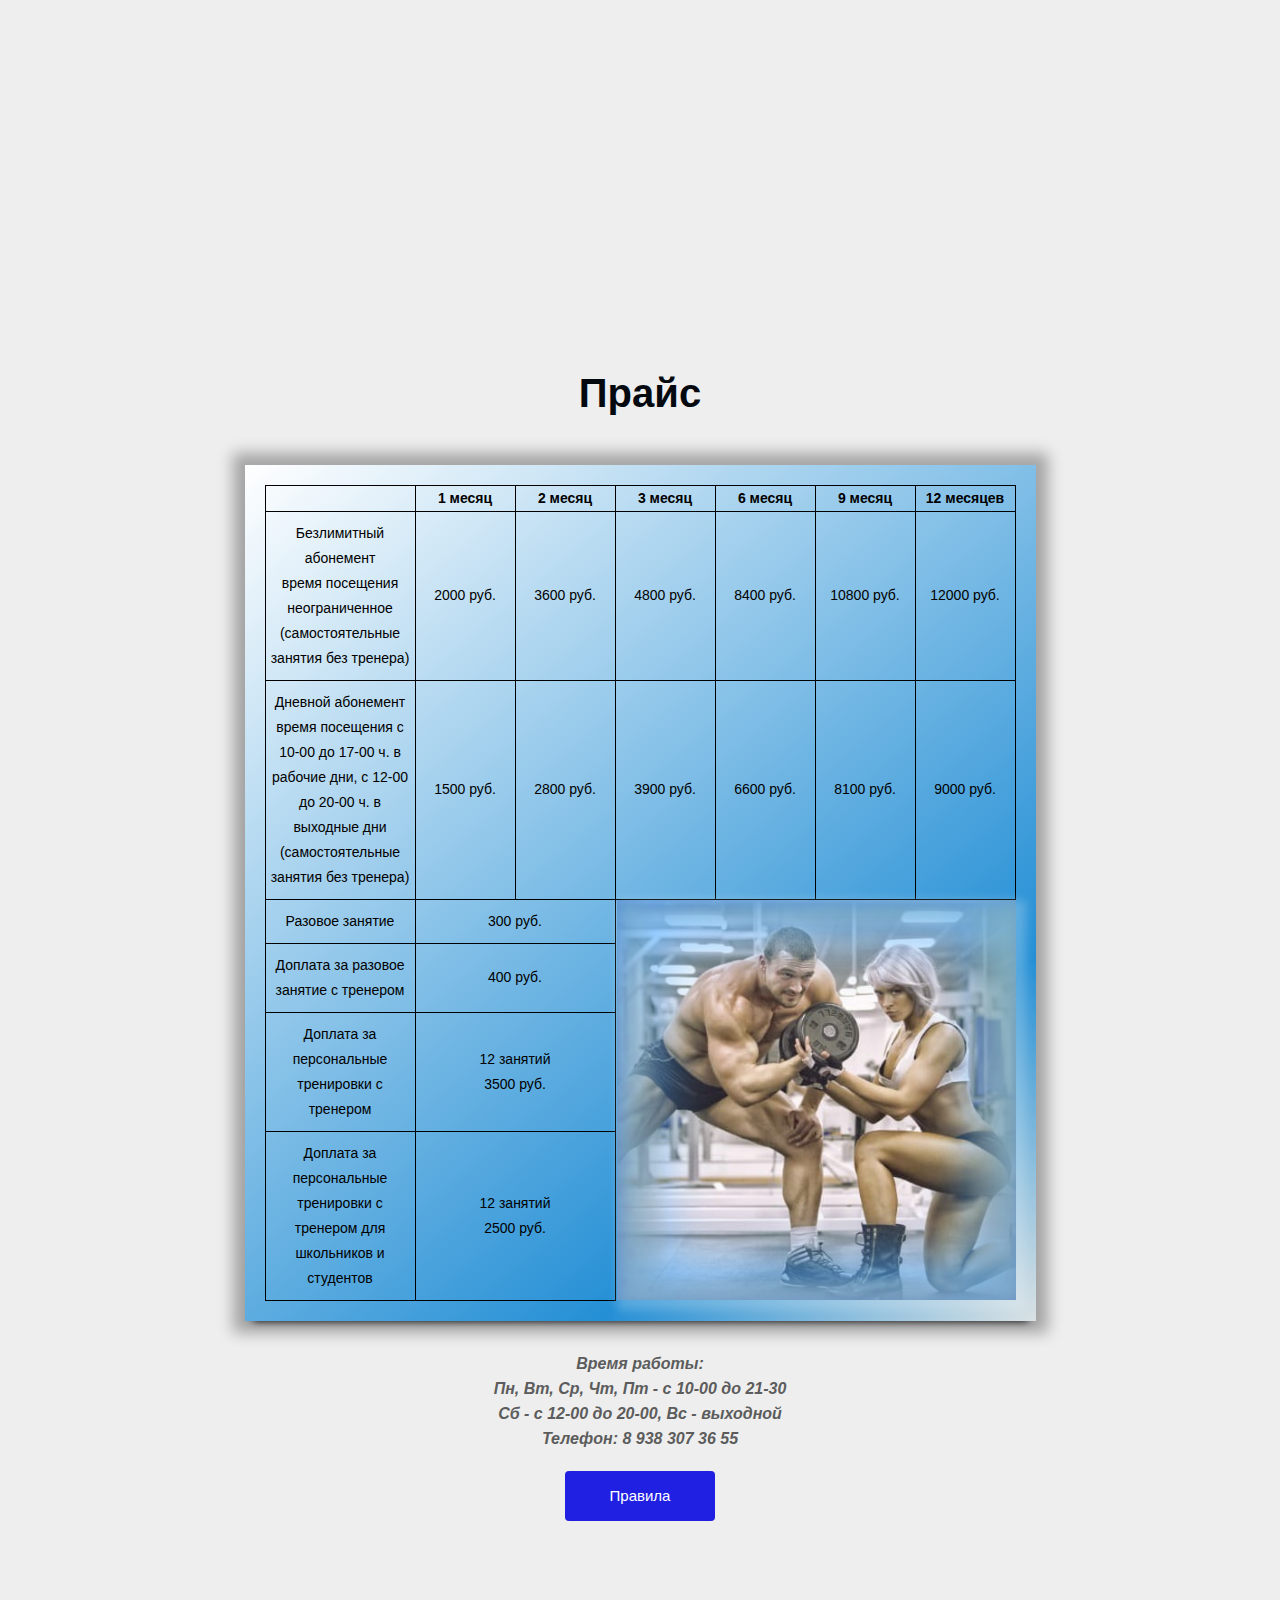
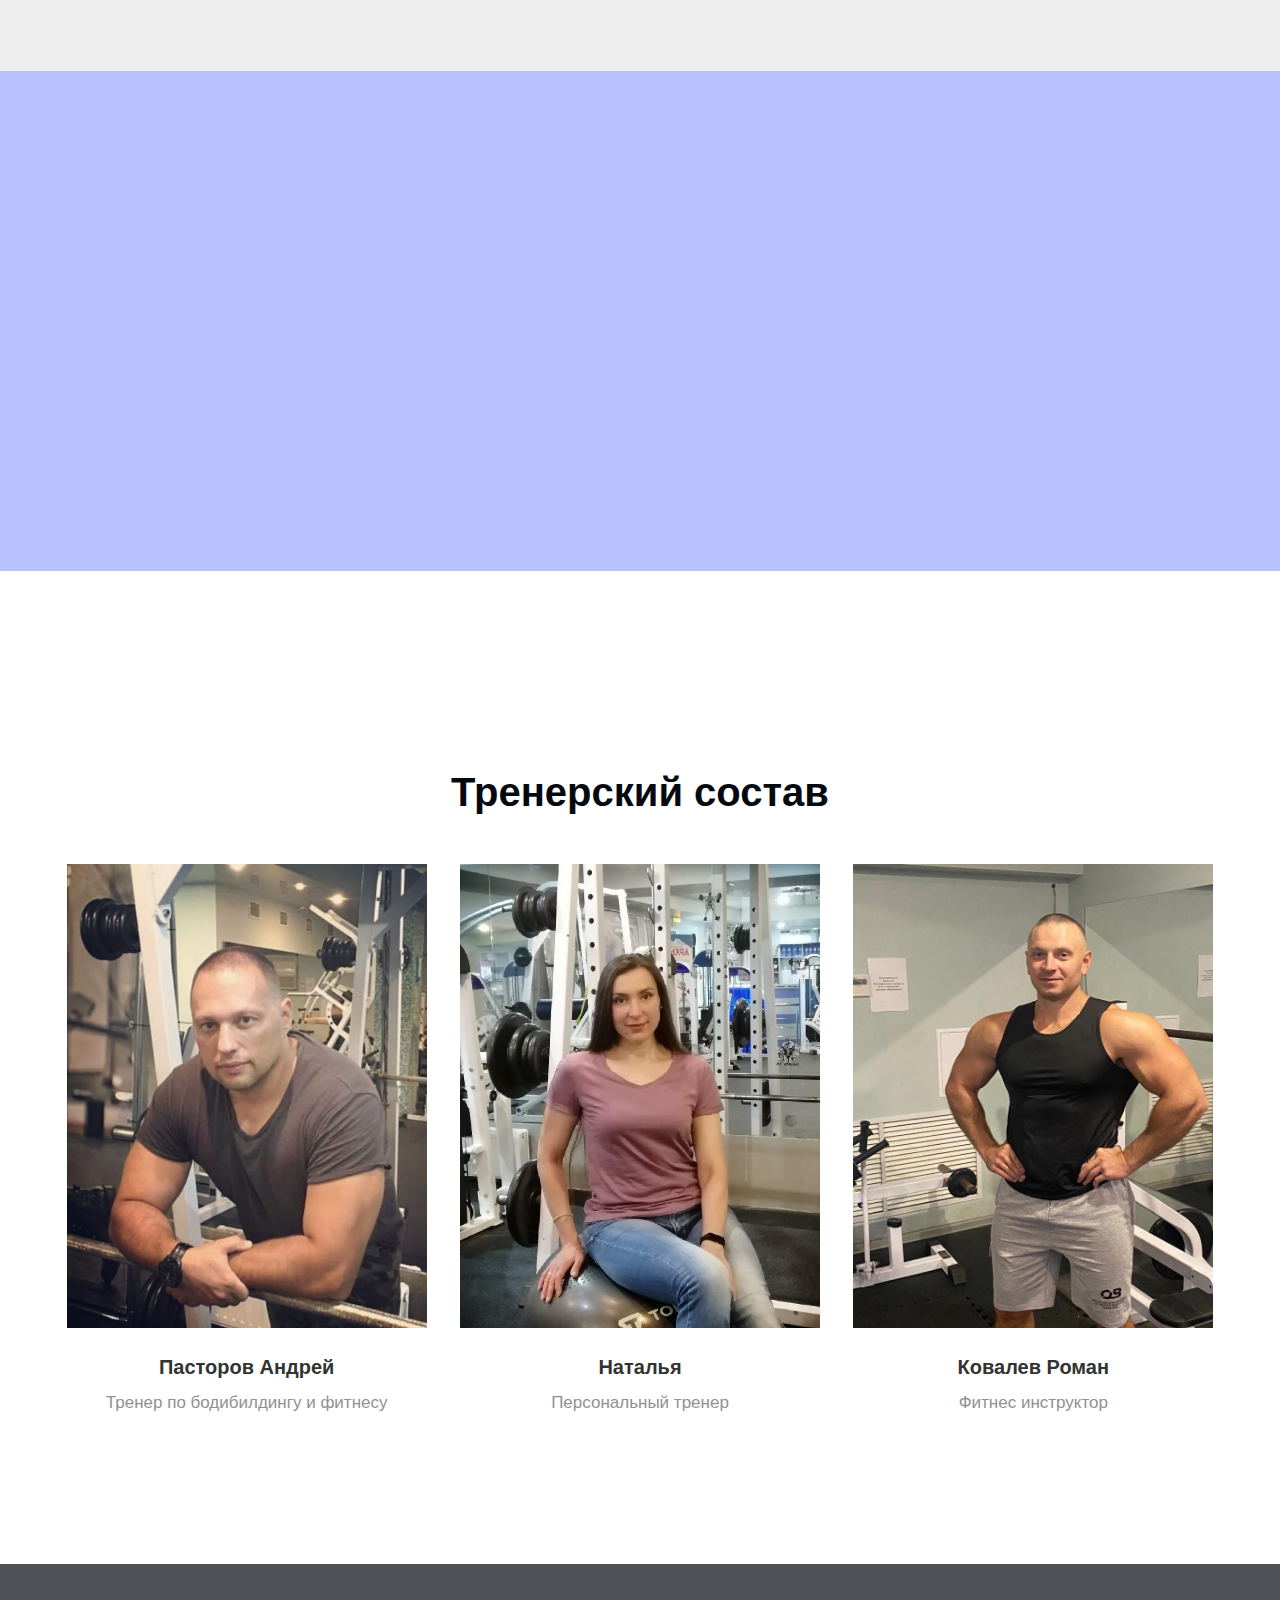
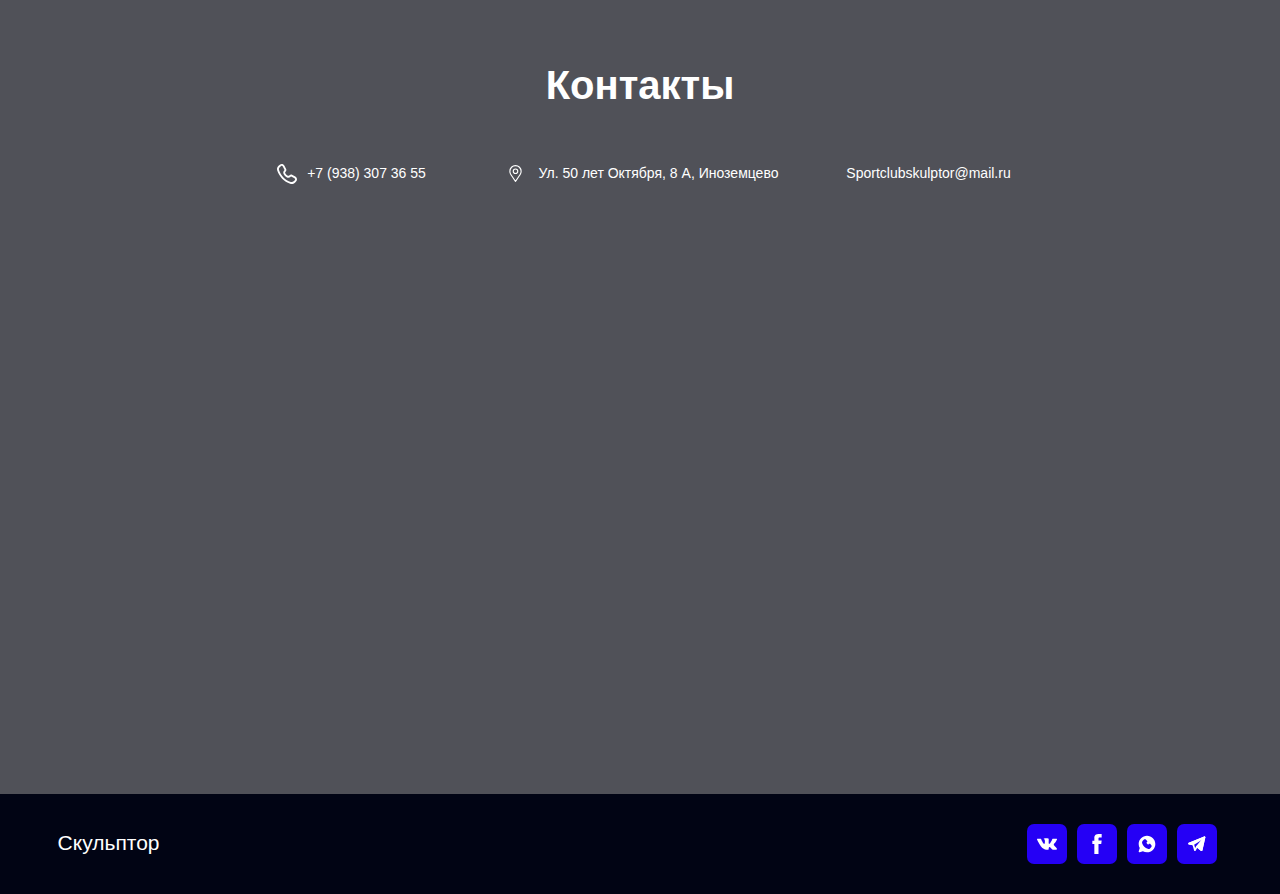
==== commit c5d3ba2a: "corrected contacts, changed the coach's photo and description" ====
--- a/index.html
+++ b/index.html
@@ -16,7 +16,6 @@
     <link rel="stylesheet" href="./css/price.css">
     <link rel="stylesheet" href="./css/rules.css">
     <link rel="stylesheet" href="./css/coaches.css">
-    <link rel="stylesheet" href="./css/news.css">
     <link rel="stylesheet" href="./css/footer.css">
     <link rel="stylesheet" href="./css/@media.css">
 </head>
@@ -24,44 +23,40 @@
 <body>
     <header class="header">
         <div class="menu">
-            <!-- <h3 class="logo">SС_Sculptor</h3> -->
             <div class="logo">
-							<div class="border"></div>
-							<span class="logo-sport"><i>Скульптор</i></span>
-							<span class="background-span"><i>спортивный клуб</i></span>
-						</div>
+                <div class="border"></div>
+                <span class="logo-sport"><i>Скульптор</i></span>
+                <span class="background-span"><i>спортивный клуб</i></span>
+            </div>
             <ul class="list_menu">
-                <!-- <a href="#services">
-                    <li>Услуги</li>
-                </a> -->
                 <a href="#tour-link">
                     <li>3D-Тур</li>
                 </a>
-                <a href="#season-tickets">
+                <a href="#price ">
                     <li>Прайс</li>
                 </a>
-								<a href="#coaches-link">
-									<li>Тренеры</li>
-							</a>
+                <a href="#coaches-link">
+                    <li>Тренеры</li>
+                </a>
                 <a href="#contacts">
                     <li>Контакты</li>
                 </a>
             </ul>
-            <!-- для экранов до 820px -->
+            <!-- для экранов до 768px -->
             <div class="header-contacts">
                 <div class="header-contact contact">
                     <img src="./img/icon/telephoneauricularoutlinedtoolsymbol_104986.svg" alt="telephone" class="header-icon contact-icon" width="17px">
                     <span>+7 (938) 307 36 55 </span>
                 </div>
-                <div class="header-contact contact header-map">
+                <!-- <div class="header-contact contact header-map">
                     <img src="./img/icon/gps_place_marker_pointer_location_pin_map_navigation_direction_icon_195752.svg" alt="address" class="header-icon map contact-icon" width="24px">
                     <span>Ул. 50 лет Октября, 8 А, Иноземцево</span>
                 </div>
                 <div class="header-contact contact">
                     <span>Sportclubskulptor@mail.ru</span>
-                </div>
-            </div>
-            <!-- для экранов до 820px -->
+                </div> -->
+            </div>
+            <!-- для экранов до 768px -->
         </div>
     </header>
     <!-- /header -->
@@ -72,36 +67,12 @@
                     <div class="container-content">
                         <h1 class="container-title">Тренажерный зал</h1>
                         <p class="container-text">Кардио зона, персональные тренировки, спортивное питание</p>
-                        <!-- <button class="container-btn">Оставить заявку</button> -->
                     </div>
                 </div>
             </div>
             <a name="services"></a>
         </div>
-        <!-- /container-box -->
-        <!-- <div class="content-services">
-            <h1 class="title">Услуги</h1>
-            <div class="content-block">
-                <div class="block">
-                    <img src="./img/7b0301d0df101e8c32c7548d24ffaf32.webp" alt="" class="block-img">
-                    <h2 class="block-title">Тренажерный зал</h2>
-                    <p class="block-text">В наших спортивных залах представлены тренажеры, которые позволяют проработать все группы мышц. Мы поможем вам достичь поставленных целей, будь то набор мышечной массы, похудение или подготовка к соревнованиям.</p>
-                </div>
-                <div class="block">
-                    <img src="./img/60725e99d70cdee356135330449d9ecc.webp" alt="" class="block-img">
-                    <h2 class="block-title">Персональные тренировки</h2>
-                    <p class="block-text">Персональная тренировка — это идеальное решение для тех, кто ценит свое время и хочет получить гарантированный результат. Заниматься можно в отдельном спортзале, для занятий можно выбрать любую из групповых программ.</p>
-                </div>
-                <a href="#season-tickets" class="content-link">
-                    <span class="content-btn">
-                    Прайс
-								</span>
-                </a>
-            </div>
-        </div> -->
-        <!-- /content-services -->
-        <!-- <a name="about-us"></a> -->
-				<a name="tour-link"></a>
+        <a name="tour-link"></a>
         <div class="content-description">
             <div class="info">
                 <div class="description">
@@ -113,34 +84,12 @@
                 </p>
             </div>
             <!-- /info -->
-						<div class="tour">
-							<iframe src="https://www.google.com/maps/embed?pb=!4v1635772776676!6m8!1m7!1sCAoSLEFGMVFpcE1fOXZ3MnZHWFVaZ1dCVkZVQkF5VmVMWGhFSk5nNXZGQjBkRklV!2m2!1d44.11113625904177!2d43.089121542871!3f59.74436505649605!4f-12.009226883605308!5f0.4000000000000002" class="frame"
-									frameborder="0" style="border:0;" allowfullscreen loading="lazy"></iframe>
-					</div>
-					<!-- 3D тур -->
-            <!-- <div class="description-album">
-                <div class="grid-2col">
-                    <div>
-                        <img src="./img/о нас/2aba2e1e0eb6275880b463e603d1a30f.webp" alt="img" class="img_1">
-                    </div>
-                    <div>
-                        <img src="./img/о нас/6545319ec52cc000c9762a510a9a3b52.webp" alt="img" class="img_1">
-                    </div>
-                </div>
-                <div class="grid-3col">
-                    <div>
-                        <img src="./img/о нас/4d189d554fbd187b58ccc9ab5c27852f.webp" alt="img" class="img_2">
-                    </div>
-                    <div>
-                        <img src="./img/о нас/9b6de939434b6628ac69094c9cd9591d.webp" alt="img" class="img_2">
-                    </div>
-                    <div>
-                        <img src="./img/о нас/eee04ab78831e9f4ecb06e8dee7cc590.webp" alt="img" class="img_2">
-                    </div>
-                </div>
-            </div> -->
-            <!-- /description-album -->
-            <a name="season-tickets"></a>
+            <div class="tour">
+                <iframe src="https://www.google.com/maps/embed?pb=!4v1635772776676!6m8!1m7!1sCAoSLEFGMVFpcE1fOXZ3MnZHWFVaZ1dCVkZVQkF5VmVMWGhFSk5nNXZGQjBkRklV!2m2!1d44.11113625904177!2d43.089121542871!3f59.74436505649605!4f-12.009226883605308!5f0.4000000000000002" class="frame"
+                    frameborder="0" style="border:0;" allowfullscreen loading="lazy"></iframe>
+            </div>
+            <!-- 3D тур -->
+            <a name="price"></a>
             <div class="season-tickets">
                 <h1 class="title">Прайс</h1>
                 <div class="box-main table-main">
@@ -222,12 +171,12 @@
         <!-- content-description -->
         <!-- Тренеры -->
         <div class="box-coaches">
-				<a name="coaches-link"></a>
-				<div style="height:100px;"></div>
+            <a name="coaches-link"></a>
+            <div style="height:100px;"></div>
             <h1 class="title line-height">Тренерский состав</h1>
             <div class="coaches">
                 <div class="mask-coaches">
-                    <img src="./img/Тренеры/53.jpg" alt="img" class="photo-coach">
+                    <img src="./img/Тренеры/photo_2022-10-24_12-07-02.jpg" alt="img" class="photo-coach">
                     <div class="coaches-span">
                         <span class="span-name">Пасторов Андрей</span>
                         <span class="coaches-test">Тренер по бодибилдингу и фитнесу</span>
@@ -255,7 +204,7 @@
                         <span class="coaches-test">Фитнес инструктор</span>
                     </div>
                     <div class="mask">
-                        <p>Cертифицированный нутрициолог, тренировочный стаж больше 7 лет. Научу правильно питаться, худеть без диет, грамотно тренироваться, поддерживать своё тело и здоровье в отличной форме в любом возрасте.</p>
+                        <p>Тренер по бодибилдингу и фитнесу. Стаж занятий бодибилдингом более 20 лет. Специалист по спортивномупитанию</p>
                     </div>
                 </div>
             </div>
@@ -266,28 +215,28 @@
             <div class="background-footer"></div>
         </div>
         <div class="bubble">
-					<div class="main-contacts">
-						<div class="box-contacts">
-							<a name="contacts"></a>
-								<h1 class="title white">Контакты</h1>
-									<div class="contacts">
-											<div class="contact">
-													<img src="./img/icon/telephoneauricularoutlinedtoolsymbol_104986.svg" alt="telephone" class="contact-icon" width="20px">
-													<span>+7 (938) 307 36 55 </span>
-											</div>
-											<div class="contact streets">
-													<img src="./img/icon/gps_place_marker_pointer_location_pin_map_navigation_direction_icon_195752.svg" alt="address" class="contact-icon" width="27px">
-													<span>Ул. 50 лет Октября, 8 А, Иноземцево</span>
-											</div>
-											<div class="contact">
-													<span>Sportclubskulptor@mail.ru</span>
-											</div>
-									</div>
-							</div>
-									<div class="footer-map">
-										<script type="text/javascript" charset="utf-8" async src="https://api-maps.yandex.ru/services/constructor/1.0/js/?um=constructor%3Aafc8e7e5b78a9c8abaf2425c265c57b6ce255d0ec66ecf7f8aa27dc3b6262552&amp;height=450&amp;lang=ru_RU&amp;scroll=true"></script>
-									</div>
-					</div>
+            <div class="main-contacts">
+                <div class="box-contacts">
+                    <a name="contacts"></a>
+                    <h1 class="title white">Контакты</h1>
+                    <div class="contacts">
+                        <div class="contact">
+                            <img src="./img/icon/telephoneauricularoutlinedtoolsymbol_104986.svg" alt="telephone" class="contact-icon" width="20px">
+                            <span>+7 (938) 307 36 55 </span>
+                        </div>
+                        <div class="contact streets">
+                            <img src="./img/icon/gps_place_marker_pointer_location_pin_map_navigation_direction_icon_195752.svg" alt="address" class="contact-icon" width="27px">
+                            <span>Ул. 50 лет Октября, 8 А, Иноземцево</span>
+                        </div>
+                        <div class="contact">
+                            <span>Sportclubskulptor@mail.ru</span>
+                        </div>
+                    </div>
+                </div>
+                <div class="footer-map">
+                    <script type="text/javascript" charset="utf-8" async src="https://api-maps.yandex.ru/services/constructor/1.0/js/?um=constructor%3Aafc8e7e5b78a9c8abaf2425c265c57b6ce255d0ec66ecf7f8aa27dc3b6262552&amp;height=450&amp;lang=ru_RU&amp;scroll=true"></script>
+                </div>
+            </div>
         </div>
         <div class="footer">
             <div class="content-footer">
--- a/css/header.css
+++ b/css/header.css
@@ -16,44 +16,34 @@
     padding: 0 15px 0 15px;
 }
 
-/* .logo {
-    font-size: 30px;
-    font-weight: bold;
-    color: #f9f9fb;
-} */
-
 .logo {
-		display: flex;
-		flex-direction: column;
+    display: flex;
+    flex-direction: column;
     min-width: 165px;
     font-weight: bold;
     text-align: center;
     color: #f9f9fb;
-		font-size: 14px;
-
+    font-size: 14px;
 }
 
 .border {
-	align-self: center;
-	margin: 0 0 3px 20px;
-	width: 75px;
-	height: 1px;
-	background: #fff;
+    align-self: center;
+    margin: 0 0 3px 20px;
+    width: 75px;
+    height: 1px;
+    background: #fff;
 }
 
-.logo-sport{
+.logo-sport {
     text-align: end;
     font-size: 20px;
 }
 
 .background-span {
     align-self: flex-start;
-    /* width: 123px; */
-    /* background: #fff; */
-		padding: 0 3px;
+    padding: 0 3px;
     border: 1px solid rgb(218, 218, 218);
     border-radius: 5px;
-    /* color: black; */
     color: white;
 }
 
--- a/css/container-header.css
+++ b/css/container-header.css
@@ -1,5 +1,4 @@
 .container-box {
-    /* margin-bottom: 140px; */
     height: 988px;
     background-color: #000;
 }
--- a/css/content-description.css
+++ b/css/content-description.css
@@ -1,6 +1,5 @@
 .content-description {
     position: relative;
-    /* margin-top: 150px; */
     padding: 140px 0 150px;
     background: #eeeeee;
 }
@@ -16,13 +15,6 @@
     font-weight: bold;
 }
 
-.description-span {
-    font-weight: 100;
-    font-size: 15px;
-    text-transform: uppercase;
-    color: #5c5c5c;
-}
-
 .description-title {
     margin-top: 20px;
     width: 350px;
@@ -36,92 +28,9 @@
     color: #999999;
 }
 
-.description-album {
-    margin: 80px auto 0 auto;
-    width: 60%;
-    display: grid;
-    gap: 9px;
-    place-items: center;
-}
-
-.grid-2col {
-    display: grid;
-    grid-template-columns: repeat(2, 1fr);
-    gap: 15px;
-    place-items: center;
-}
-
-.grid-3col {
-    display: grid;
-    grid-template-columns: repeat(3, 1fr);
-    gap: 15px;
-    place-items: center;
-}
-
-.img_1 {
-    width: 548px;
-    height: 360px;
-}
-
-.img_2 {
-    width: 360px;
-    height: 380px;
-}
-
 .season-tickets {
     margin: 100px auto 0;
     padding: 0 15px;
     width: 100%;
     max-width: 1111px;
-}
-
-.box-main {
-    display: flex;
-    align-items: flex-start;
-    flex-wrap: nowrap;
-    justify-content: space-between;
-    height: 100%;
-    color: #000;
-    text-align: center;
-    line-height: 25px;
-}
-
-.box-plan {
-    padding: 45px 30px;
-    width: 100%;
-    max-width: 358.1px;
-    background: #fff;
-}
-
-.box-plan:last-child {
-    border-radius: 0 10px 10px 0;
-}
-
-.box-plan:first-child {
-    border-radius: 10px 0 0 10px;
-}
-
-.box-plan-span {
-    margin: 0 0 20px;
-    font-size: 22px;
-    font-weight: bold;
-    color: #333;
-}
-
-.box-plan-p {
-    margin: 0 0 30px;
-    color: #5c5c5c;
-}
-
-.box-price {
-    margin: 0 0 25px;
-    font-size: 27px;
-    color: #6e6e6e;
-}
-
-.box-span {
-    margin-bottom: 30px;
-    font-size: 15px;
-    font-weight: 100;
-    color: #919191;
 }--- a/css/price.css
+++ b/css/price.css
@@ -16,8 +16,13 @@
 }
 
 .table-main {
+    display: flex;
     justify-content: center;
     flex-direction: column;
+    height: 100%;
+    color: #000;
+    text-align: center;
+    line-height: 25px;
 }
 
 .table-tickets {
--- a/css/footer.css
+++ b/css/footer.css
@@ -31,7 +31,12 @@
     display: flex;
     flex-direction: column;
     align-items: center;
-		margin-top: 100px;
+    margin-top: 100px;
+}
+
+.main-contacts {
+    position: relative;
+    top: 50%;
 }
 
 .frame {
@@ -43,7 +48,7 @@
     display: flex;
     justify-content: space-around;
     align-items: center;
-		margin: 0 auto 10px;
+    margin: 0 auto 10px;
     width: 100%;
     max-width: 50%;
     height: 50px;
@@ -66,12 +71,12 @@
 }
 
 .footer-map {
-		display: flex;
+    display: flex;
     flex-direction: column;
     align-items: center;
     position: relative;
     top: 50%;
-		width: 80%;
+    width: 80%;
     margin: 0 auto;
 }
 
--- a/css/@media.css
+++ b/css/@media.css
@@ -39,12 +39,6 @@
             width: 500px;
             height: 100%;
         }
-        .description-album {
-            width: 87%;
-        }
-        .info {
-            width: 80%;
-        }
         .background {
             width: 100%;
             height: 550px;
@@ -205,10 +199,10 @@
         .description-album {
             width: 88%;
         }
-				.main-contacts {
-					position: relative;
-    			top: 50%;
-				}
+        .main-contacts {
+            position: relative;
+            top: 50%;
+        }
         .contacts {
             max-width: 60%;
         }
@@ -246,10 +240,10 @@
         .coaches {
             width: 1100px;
         }
-				.footer-map {
-					margin: 0 auto;
-					width: 90%;
-				}
+        .footer-map {
+            margin: 0 auto;
+            width: 90%;
+        }
     }
     
     @media(max-width: 1180px) {
@@ -275,11 +269,6 @@
     @media(max-width: 1140px) {
         .main {
             max-width: 1140px;
-        }
-        .menu {
-            padding: 0;
-            margin: 0;
-            width: 100%;
         }
         .container-title {
             font-size: 63px;
@@ -320,11 +309,6 @@
         .main {
             width: 1100px;
         }
-        .menu {
-            padding: 0;
-            margin: 0;
-            width: 100%;
-        }
         .block {
             width: 499px;
         }
@@ -552,10 +536,10 @@
             flex-direction: column;
             width: 42%;
         }
-				.main-contacts {
-					position: relative;
-					top: 52%;
-				}
+        .main-contacts {
+            position: relative;
+            top: 52%;
+        }
         .contacts {
             max-width: 72%;
         }
@@ -634,17 +618,6 @@
         .header {
             width: 820px;
         }
-        .list_menu {
-            display: none;
-        }
-        .header-contacts {
-            display: block;
-        }
-        .header-contact {
-            margin: 0;
-            width: 100%;
-            font-size: 12px;
-        }
         .map {
             margin-right: 2px;
         }
@@ -659,7 +632,7 @@
             font-size: 19px;
         }
         .info {
-            width: 95%;
+            width: 85%;
             display: flex;
             flex-direction: column;
         }
@@ -673,8 +646,8 @@
             max-width: 80%;
         }
         .bubble {
-					max-height: 1422px;
-			}
+            max-height: 1422px;
+        }
         .tour {
             top: 50%;
         }
@@ -690,6 +663,17 @@
         }
         .header {
             width: 768px;
+        }
+        .header-contacts {
+            display: block;
+        }
+        .header-contact {
+            margin: 0;
+            width: 100%;
+            font-size: 14px;
+        }
+        .list_menu {
+            display: none;
         }
         .container-box {
             height: 1024px;
@@ -1063,15 +1047,15 @@
             background-size: 592px 400px;
             height: 400px;
         }
-				.main-contacts {
-					top: 46%;
-				}
-				.bubble {
-					max-height: 1374px;
-			}
-				.box-contacts {
-					margin-bottom: 30px;
-				}
+        .main-contacts {
+            top: 46%;
+        }
+        .bubble {
+            max-height: 1374px;
+        }
+        .box-contacts {
+            margin-bottom: 30px;
+        }
         .tour {
             top: 45%;
         }
@@ -1296,14 +1280,14 @@
         .header {
             width: 414px;
         }
-				.logo {
-					min-width: 150px;
-					font-size: 13px;
-				}
-				.border {
-					margin-right: 12px;
-					width: 80px;
-				}
+        .logo {
+            min-width: 150px;
+            font-size: 13px;
+        }
+        .border {
+            margin-right: 12px;
+            width: 80px;
+        }
         .container-box {
             height: 896px;
         }
@@ -1330,15 +1314,15 @@
             height: 412px;
         }
         .bubble {
-					max-height: 1246px;
-			}
+            max-height: 1246px;
+        }
         .tour {
             top: 46%;
         }
-				.main-contacts {
-					position: relative;
-					top: 44%;
-				}
+        .main-contacts {
+            position: relative;
+            top: 44%;
+        }
         .footer {
             width: 414px;
         }
@@ -1379,11 +1363,8 @@
         .header {
             width: 412px;
         }
-        /* .logo {
-            font-size: 28px;
-        } */
         .header-contact {
-            font-size: 11px;
+            font-size: 13px;
         }
         .container-box {
             height: 915px;
@@ -1506,11 +1487,10 @@
             top: 250px;
             width: 393px;
         }
-				.line-height {
-					line-height: 45px;
-					margin-bottom: 20px;
-				}
-				
+        .line-height {
+            line-height: 45px;
+            margin-bottom: 20px;
+        }
         .container-text {
             font-size: 18px;
         }
@@ -1522,10 +1502,9 @@
             width: 113px;
             height: 113px;
         }
-				.main-contacts {
-					top: 40%;
-				}
-
+        .main-contacts {
+            top: 40%;
+        }
         .footer {
             width: 393px;
         }
@@ -1659,7 +1638,6 @@
         .background-footer {
             max-height: 900px;
         }
-
         .footer {
             width: 375px;
         }
@@ -1694,9 +1672,8 @@
             width: 360px;
         }
         .header-contact {
-            justify-content: flex-start;
             width: 130px;
-            line-height: 17px;
+            font-size: 12px;
         }
         .header-map {
             width: 150px;
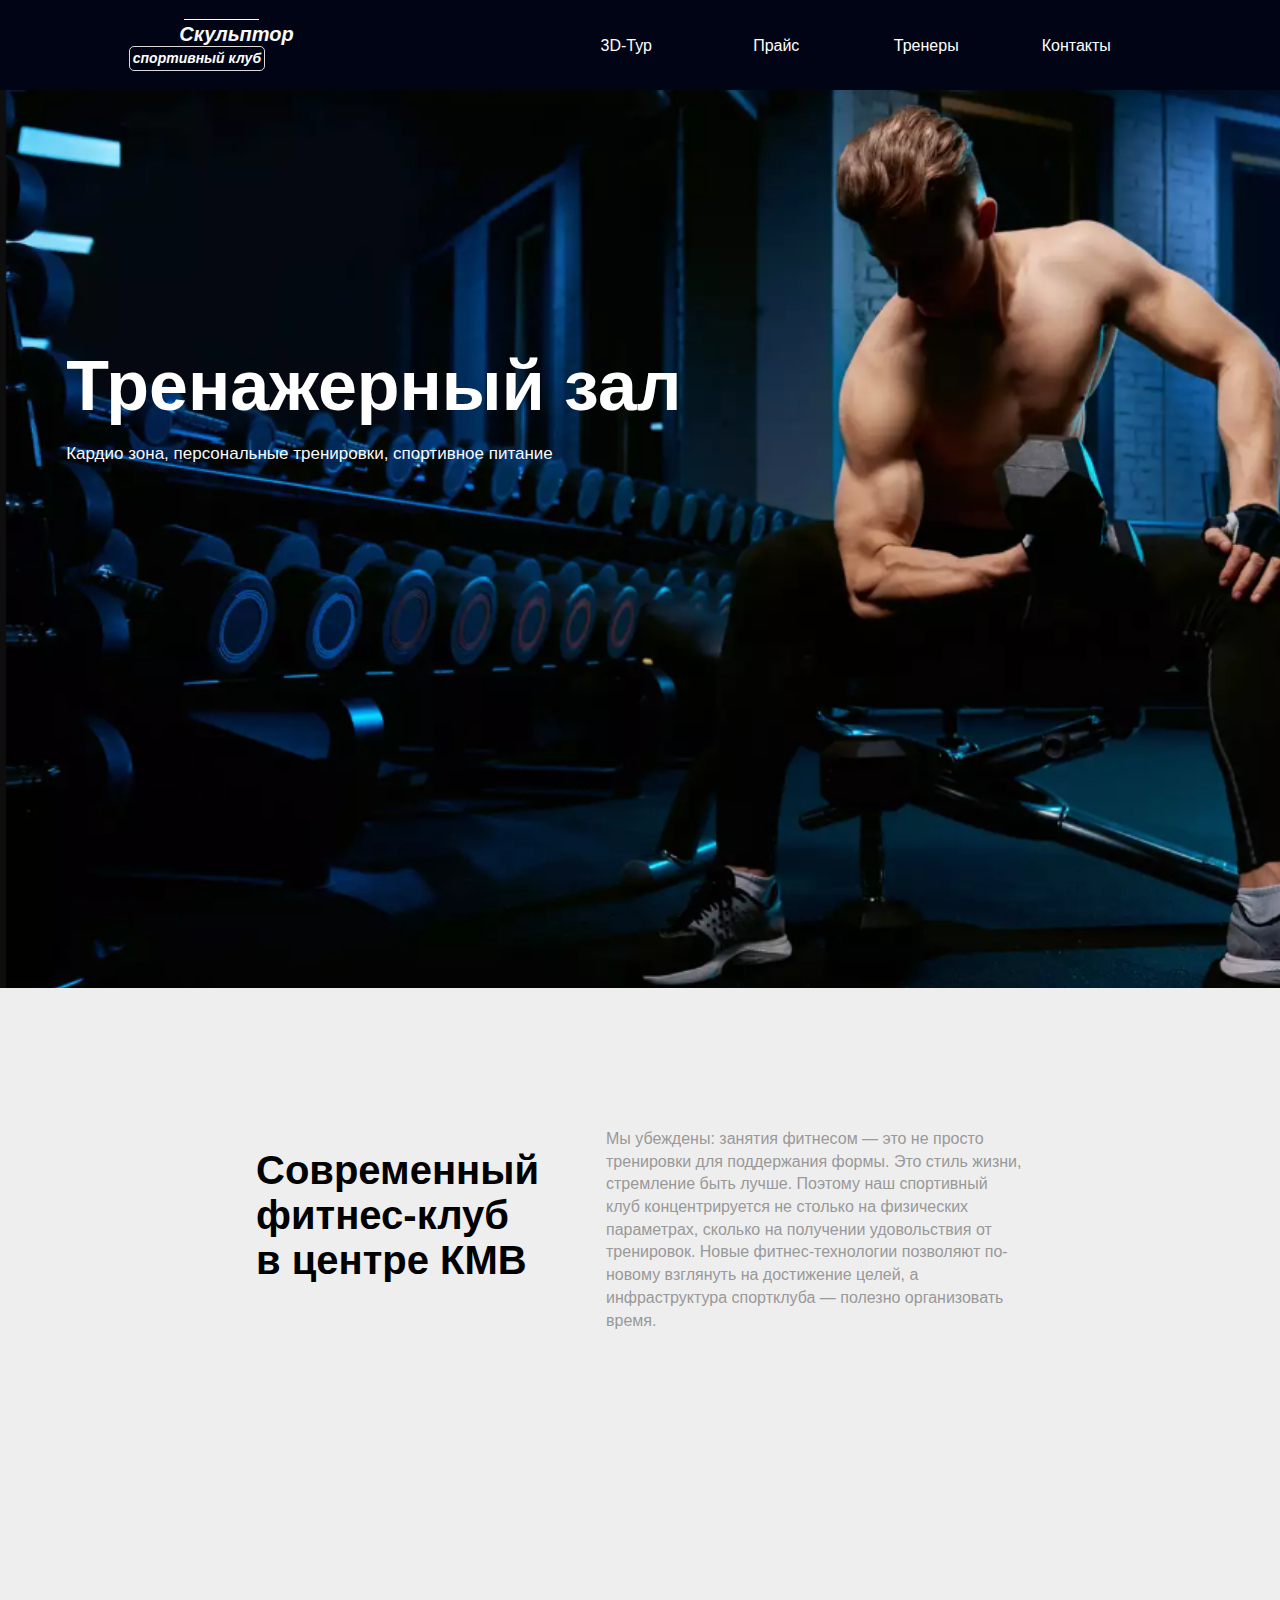
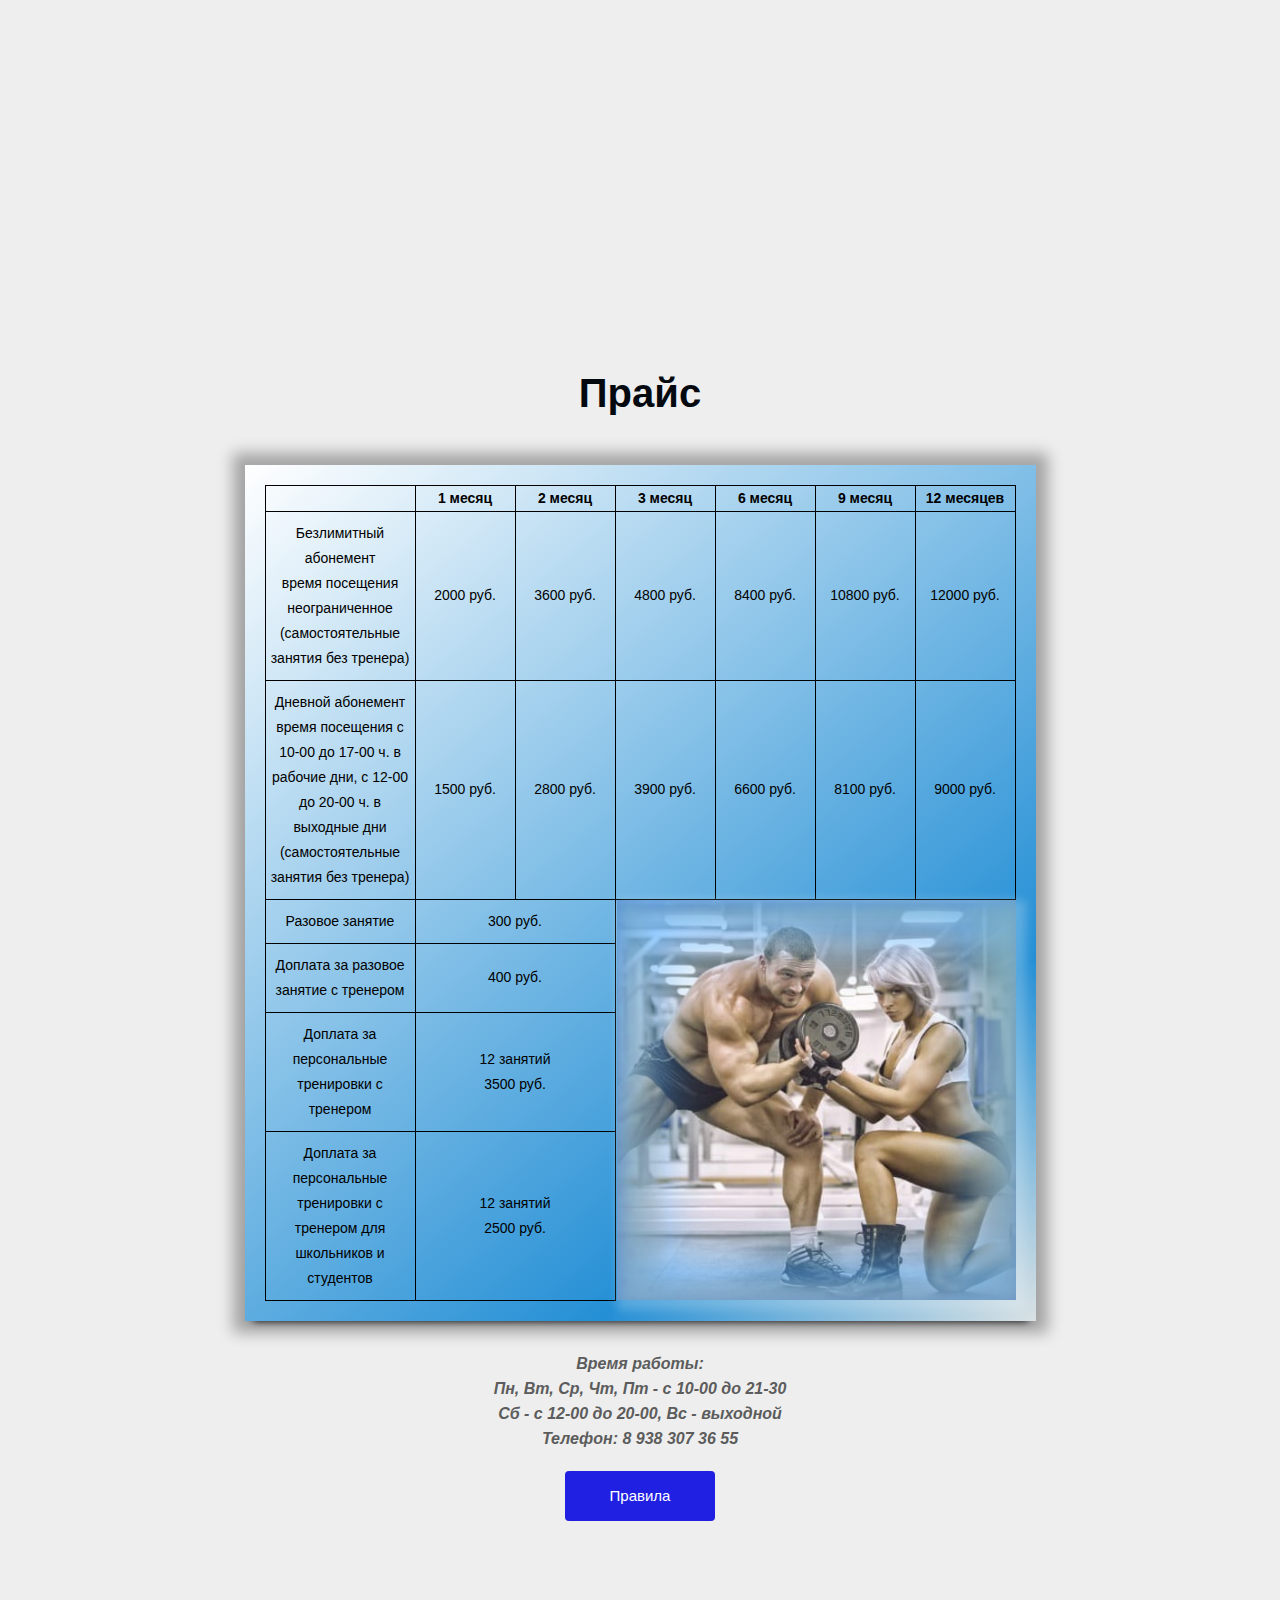
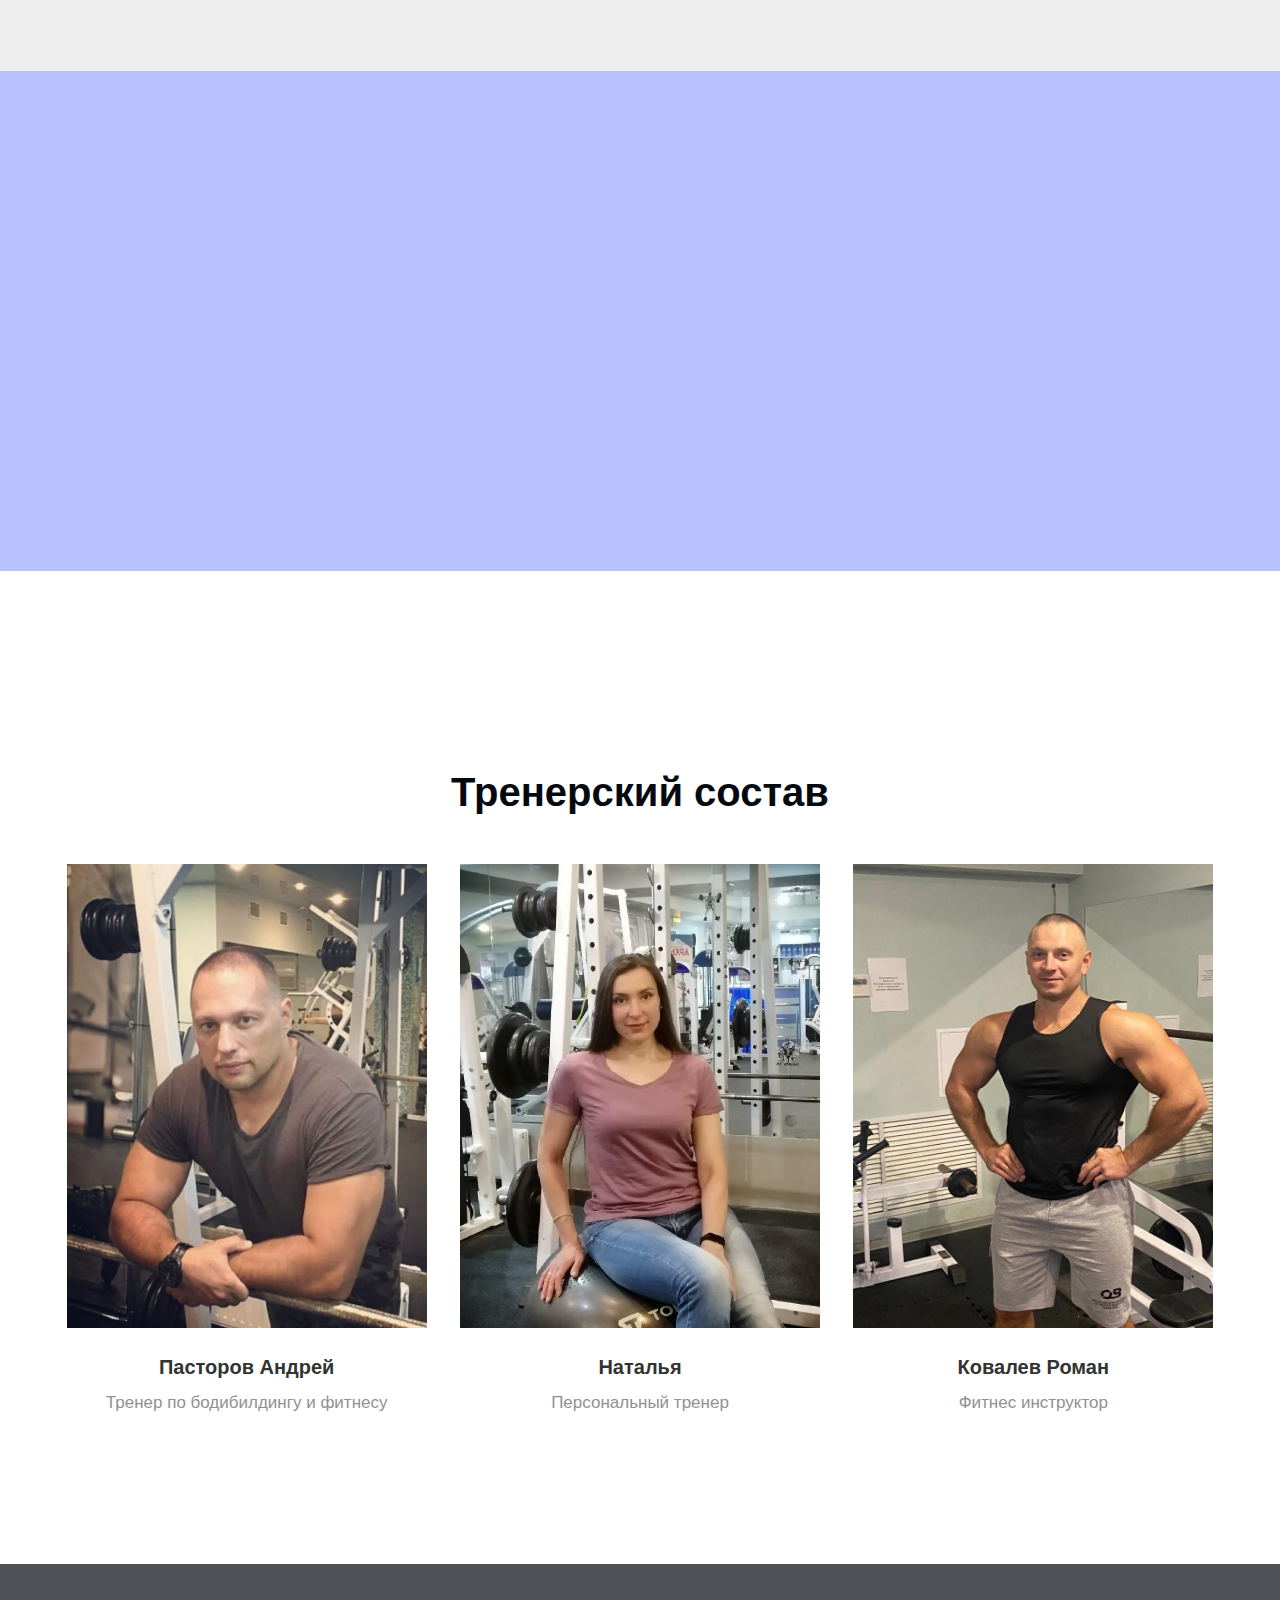
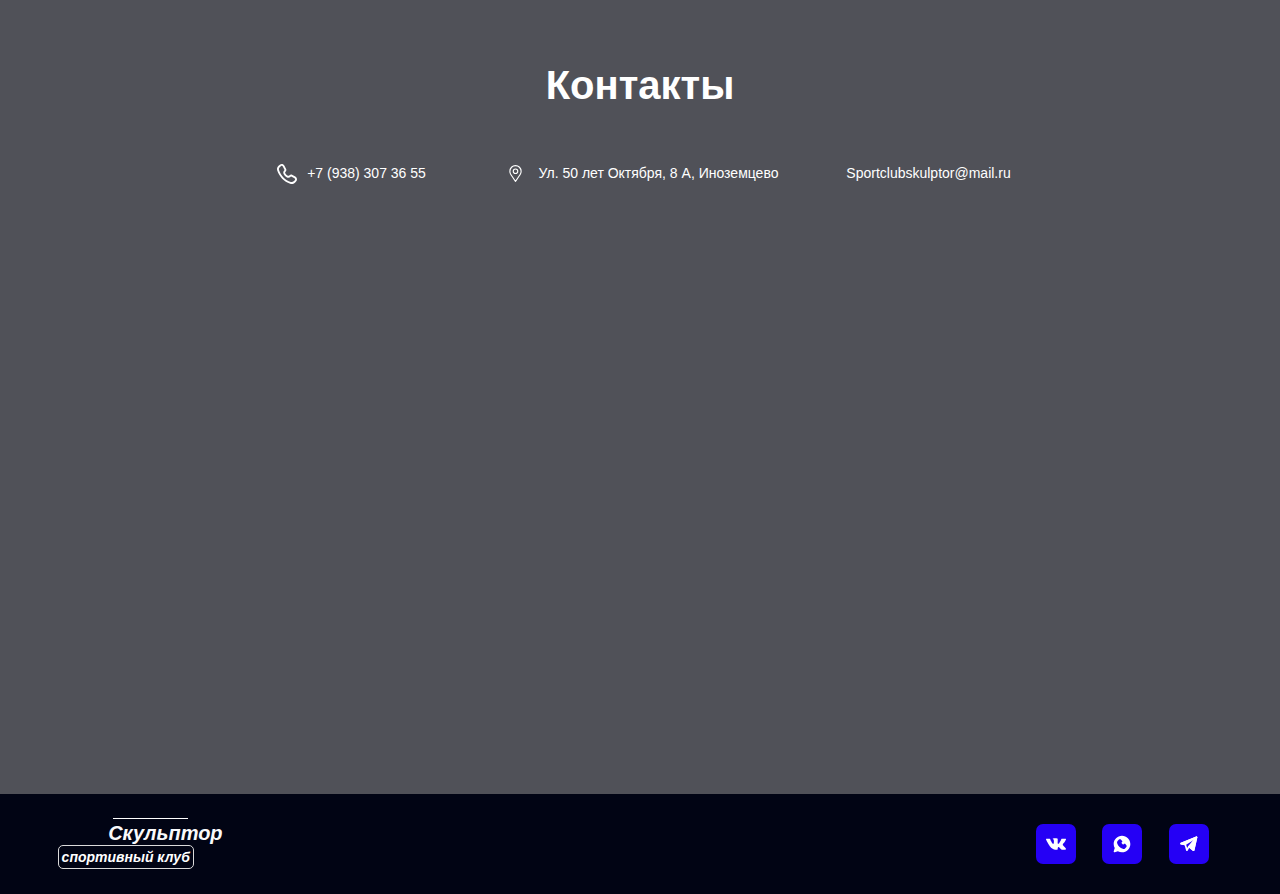
==== commit afc4a76f: "fixed faile index.html, contaainer-header.css, media.css" ====
--- a/index.html
+++ b/index.html
@@ -240,18 +240,22 @@
         </div>
         <div class="footer">
             <div class="content-footer">
-                <span class="footer-logo">Скульптор</span>
+                <div class="logo">
+                    <div class="border"></div>
+                    <span class="logo-sport"><i>Скульптор</i></span>
+                    <span class="background-span"><i>спортивный клуб</i></span>
+                </div>
                 <div class="link-social">
                     <span class="icons">
 											<a href="#">
 												<img src="./img/icon/vk-social-network-logo_icon-icons.com_73339.svg" width="20" alt="">
 											</a>
                     </span>
-                    <span class="icons">
+                    <!-- <span class="icons">
 											<a href="#">
 												<img src="./img/icon/facebook-letter-logo_icon-icons.com_66178.svg" width="20" alt="">
 											</a>
-                    </span>
+                    </span> -->
                     <span class="icons">
 											<a href="#">
 												<img src="./img/icon/social_media_brand_logo_calling_chatting_whatsapp_icon_210371.svg" width="20" alt="">
--- a/css/container-header.css
+++ b/css/container-header.css
@@ -14,7 +14,7 @@
     top: 300px;
     left: 19%;
     padding: 110px 15px 0 15px;
-    width: 570px;
+    width: 646px;
 }
 
 .container-title {
--- a/css/@media.css
+++ b/css/@media.css
@@ -11,7 +11,6 @@
             width: 100%;
         }
         .container-section {
-            width: 550px;
             top: 235px;
             left: 5%;
         }
@@ -86,7 +85,6 @@
             max-width: 1620px;
         }
         .container-section {
-            width: 550px;
             left: 5%;
         }
         .bubble {
@@ -402,16 +400,11 @@
             height: 50px;
             font-size: 15px;
         }
+        .info {
+            width: 100%;
+        }
         .block {
             width: 471px;
-        }
-        .img_1 {
-            width: 468px;
-            height: 320px;
-        }
-        .img_2 {
-            width: 307px;
-            height: 320px;
         }
         .coaches {
             flex-direction: row;
@@ -420,6 +413,9 @@
         .photo-coach {
             width: 310px;
             height: 425px;
+        }
+        .mask-coaches .mask {
+            width: 100%;
         }
         .contacts {
             max-width: 62%;
@@ -1250,16 +1246,14 @@
         .header {
             width: 440px;
         }
+        .container-box {
+            height: 877px;
+        }
+        .container-section {
+            width: 440px;
+        }
         .box-coaches {
             top: 540px;
-        }
-        .img_1 {
-            width: 199px;
-            height: 165px;
-        }
-        .img_2 {
-            width: 129px;
-            height: 129px;
         }
         /* прайс */
         .table_bottom {
@@ -1273,6 +1267,24 @@
         }
     }
     
+    @media (max-width: 425px) {
+        .main {
+            width: 425px;
+        }
+        .header {
+            width: 425px;
+        }
+        .container-section {
+            width: 425px;
+        }
+        .td-text {
+            width: 178px;
+        }
+        .img-for-table {
+            width: 192px;
+        }
+    }
+    
     @media (max-width: 414px) {
         .main {
             width: 414px;
@@ -1301,14 +1313,6 @@
         .box-coaches {
             top: 455px;
         }
-        .img_1 {
-            width: 186px;
-            height: 140px;
-        }
-        .img_2 {
-            width: 121px;
-            height: 121px;
-        }
         .background {
             background-size: 565px 412px;
             height: 412px;
@@ -1342,13 +1346,11 @@
             width: 48.2%;
         }
         .td-price {
-            width: 95px;
-        }
-        .img-for-table {
-            right: 5.3%;
-            bottom: 3%;
-            width: 178px;
-            height: 300px;
+            width: 110px;
+        }
+        .img-for-table {
+            right: 4.3%;
+            width: 182px;
         }
         .chart {
             font-size: 13px;
@@ -1379,14 +1381,6 @@
         }
         .content-services {
             width: 85%;
-        }
-        .img_1 {
-            width: 185px;
-            height: 135px;
-        }
-        .img_2 {
-            width: 120px;
-            height: 120px;
         }
         .box-coaches {
             top: 412px;
@@ -1412,15 +1406,15 @@
             width: 100%;
         }
         .table_bottom {
-            width: 48.2%;
+            width: 47.2%;
         }
         .td-price {
-            width: 91px;
-        }
-        .img-for-table {
-            right: 5.3%;
+            width: 93px;
+        }
+        .img-for-table {
+            right: 4.7%;
             bottom: 3%;
-            width: 177px;
+            width: 182px;
             height: 299px;
         }
     }
@@ -1464,9 +1458,6 @@
         .table_bottom {
             width: 48.6%;
         }
-        .td-price {
-            width: 79px;
-        }
         .img-for-table {
             right: 1.3%;
             width: 185px;
@@ -1613,9 +1604,6 @@
         .block-text {
             text-align: justify;
         }
-        /* .box-coaches {
-            top: 540px;
-        } */
         .title {
             font-size: 39px;
         }
@@ -1624,14 +1612,6 @@
             display: flex;
             flex-direction: column;
         }
-        .img_1 {
-            width: 166px;
-            height: 113px;
-        }
-        .img_2 {
-            width: 107px;
-            height: 107px;
-        }
         .box-plan {
             padding: 40px 10px;
         }
@@ -1656,11 +1636,14 @@
         .td-price {
             width: 85px;
         }
+        .td-text {
+            width: 132px;
+        }
         .img-for-table {
             right: 5.7%;
             bottom: 3.4%;
-            width: 160px;
-            height: 258px;
+            width: 159px;
+            height: 257px;
         }
     }
     
@@ -1705,6 +1688,18 @@
         .img-for-table {
             right: 6%;
             width: 148px;
+        }
+    }
+    
+    @media (max-width: 360px) {
+        .link-social {
+            width: 150px;
+        }
+    }
+    
+    @media (max-width: 360px) {
+        .td-price {
+            width: 83px;
         }
     }
     
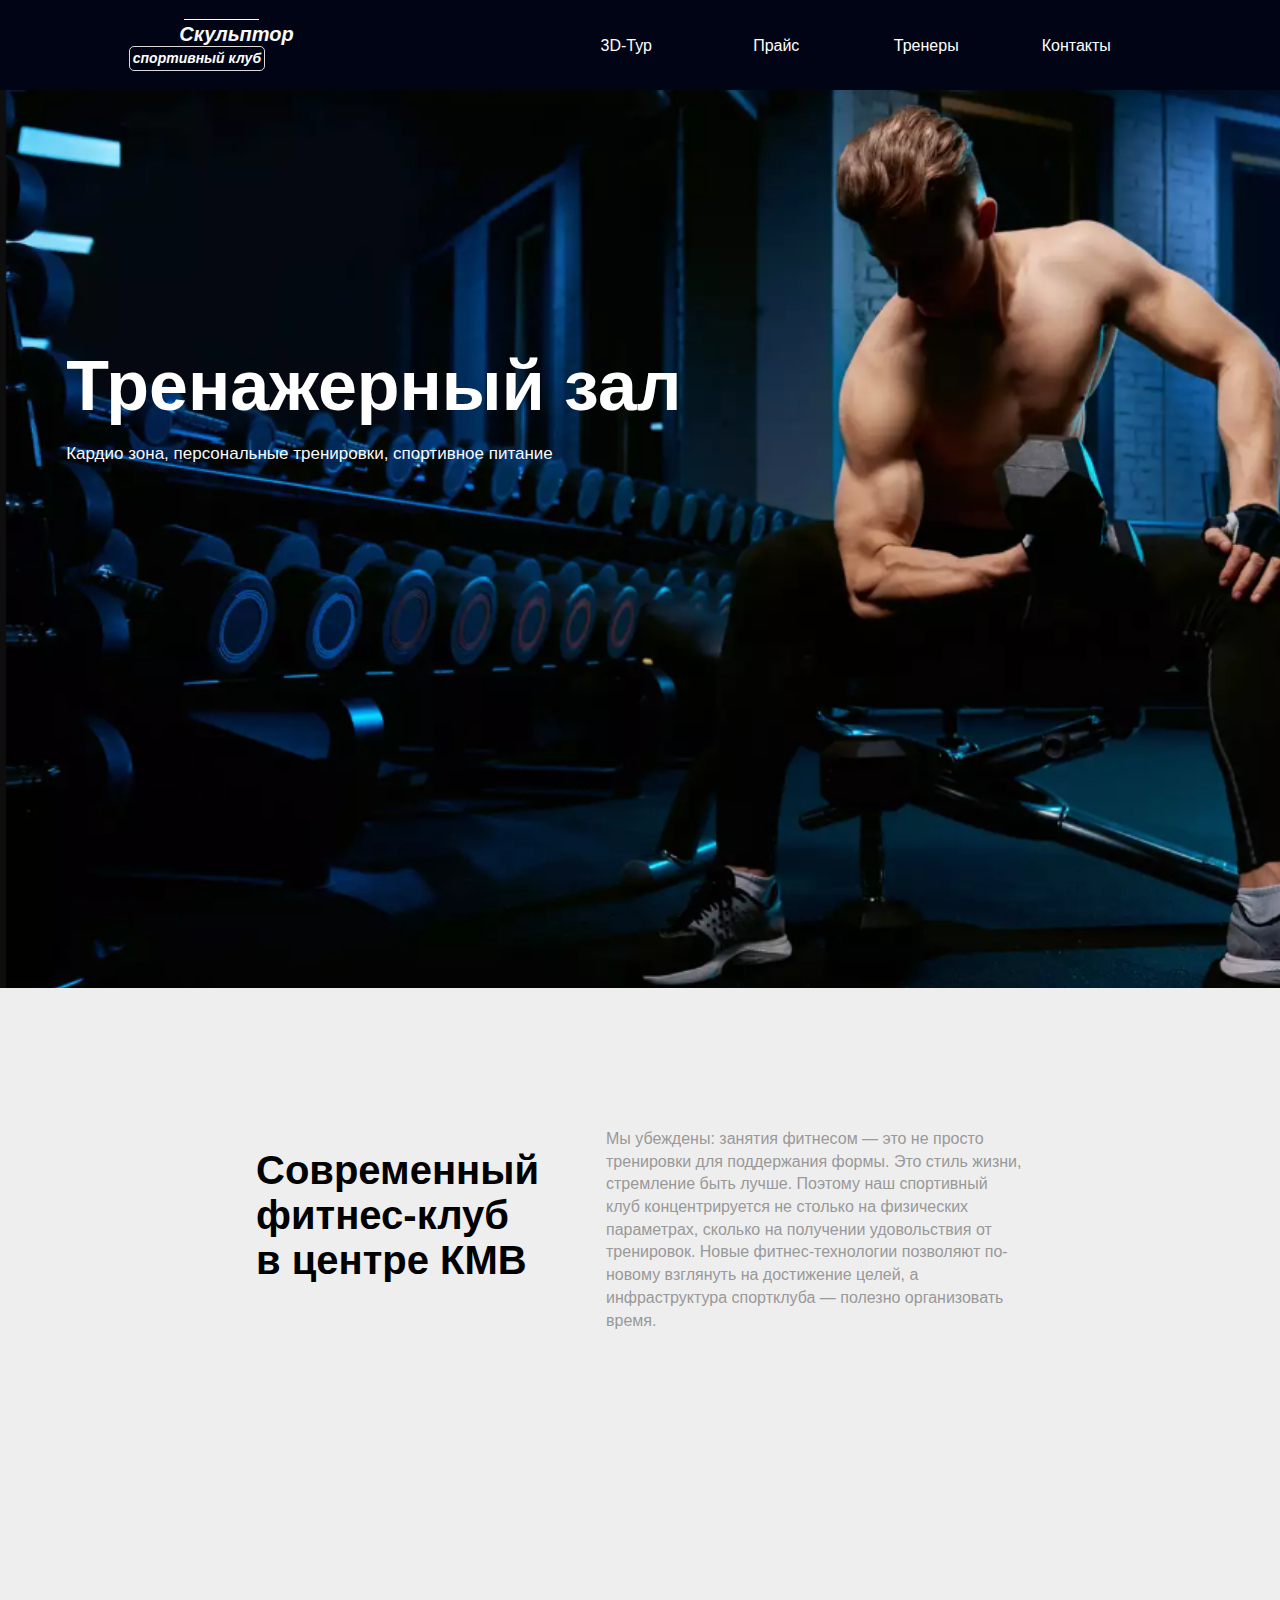
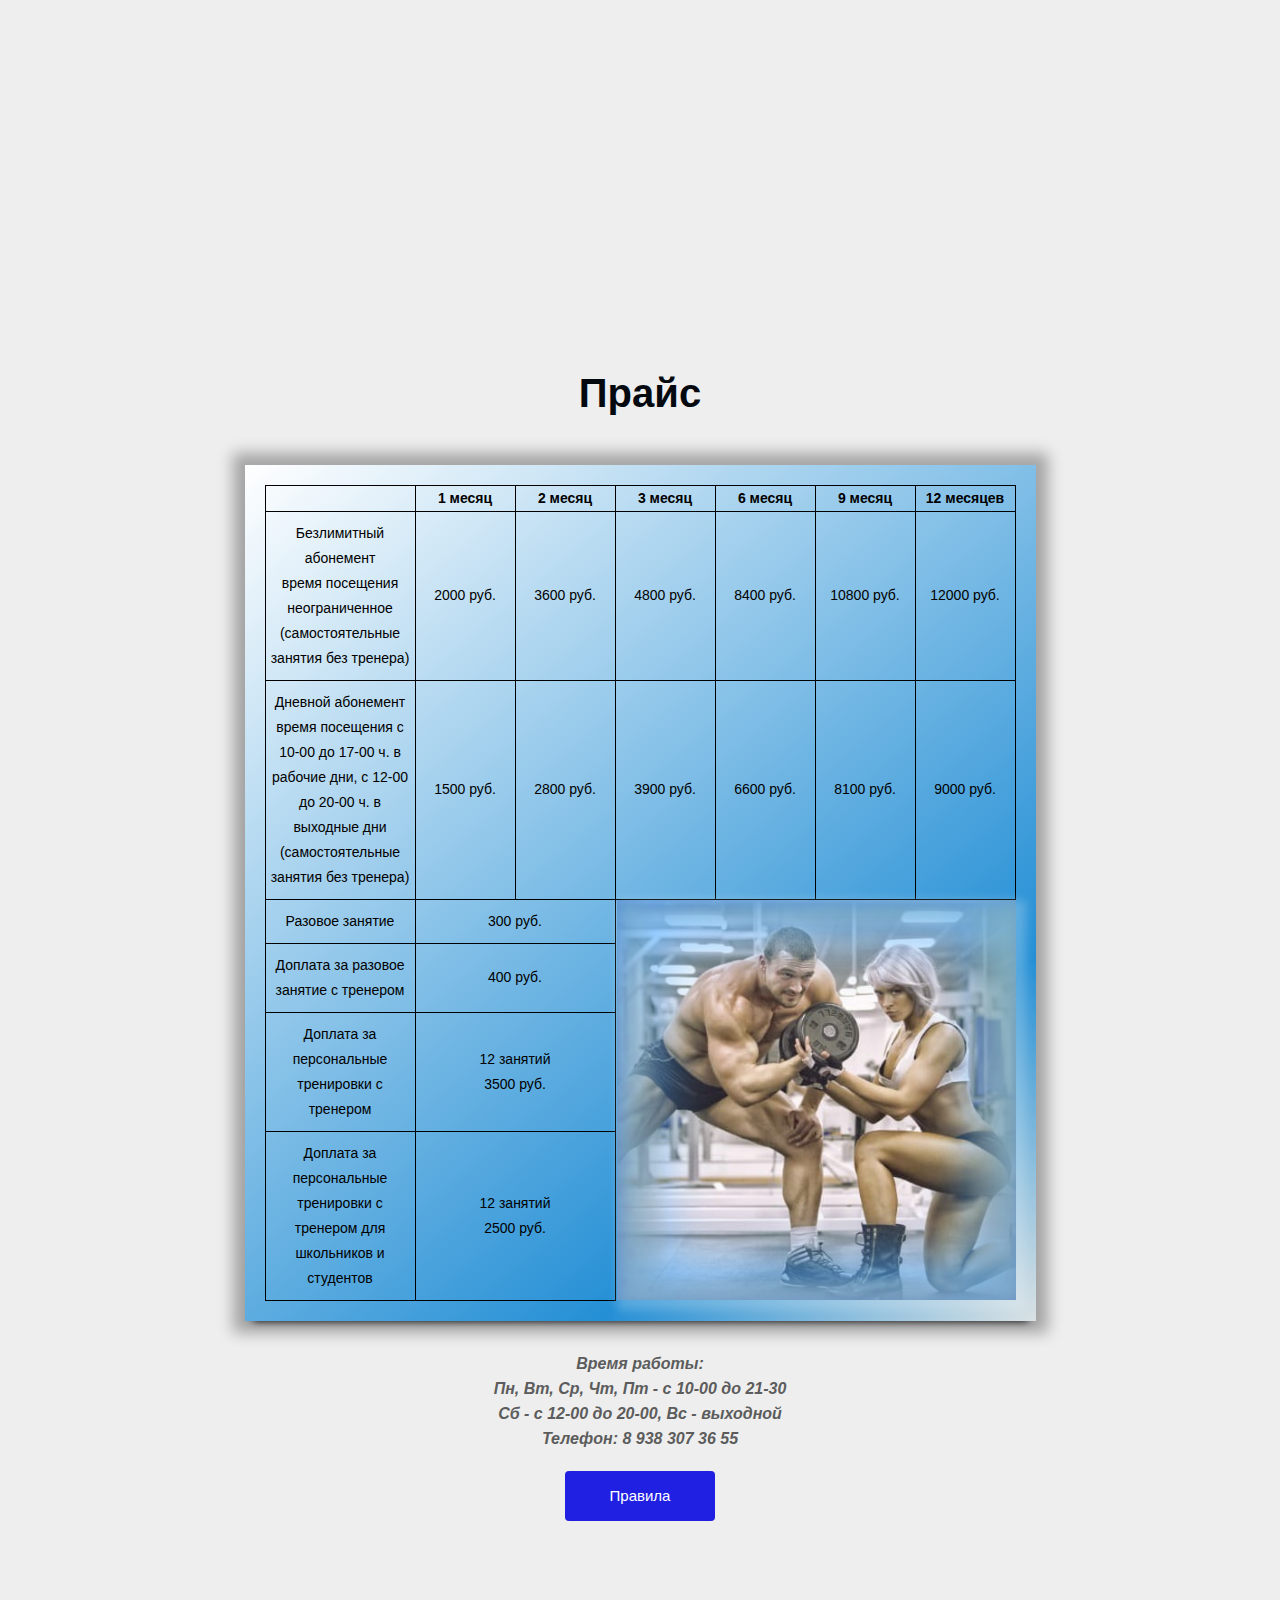
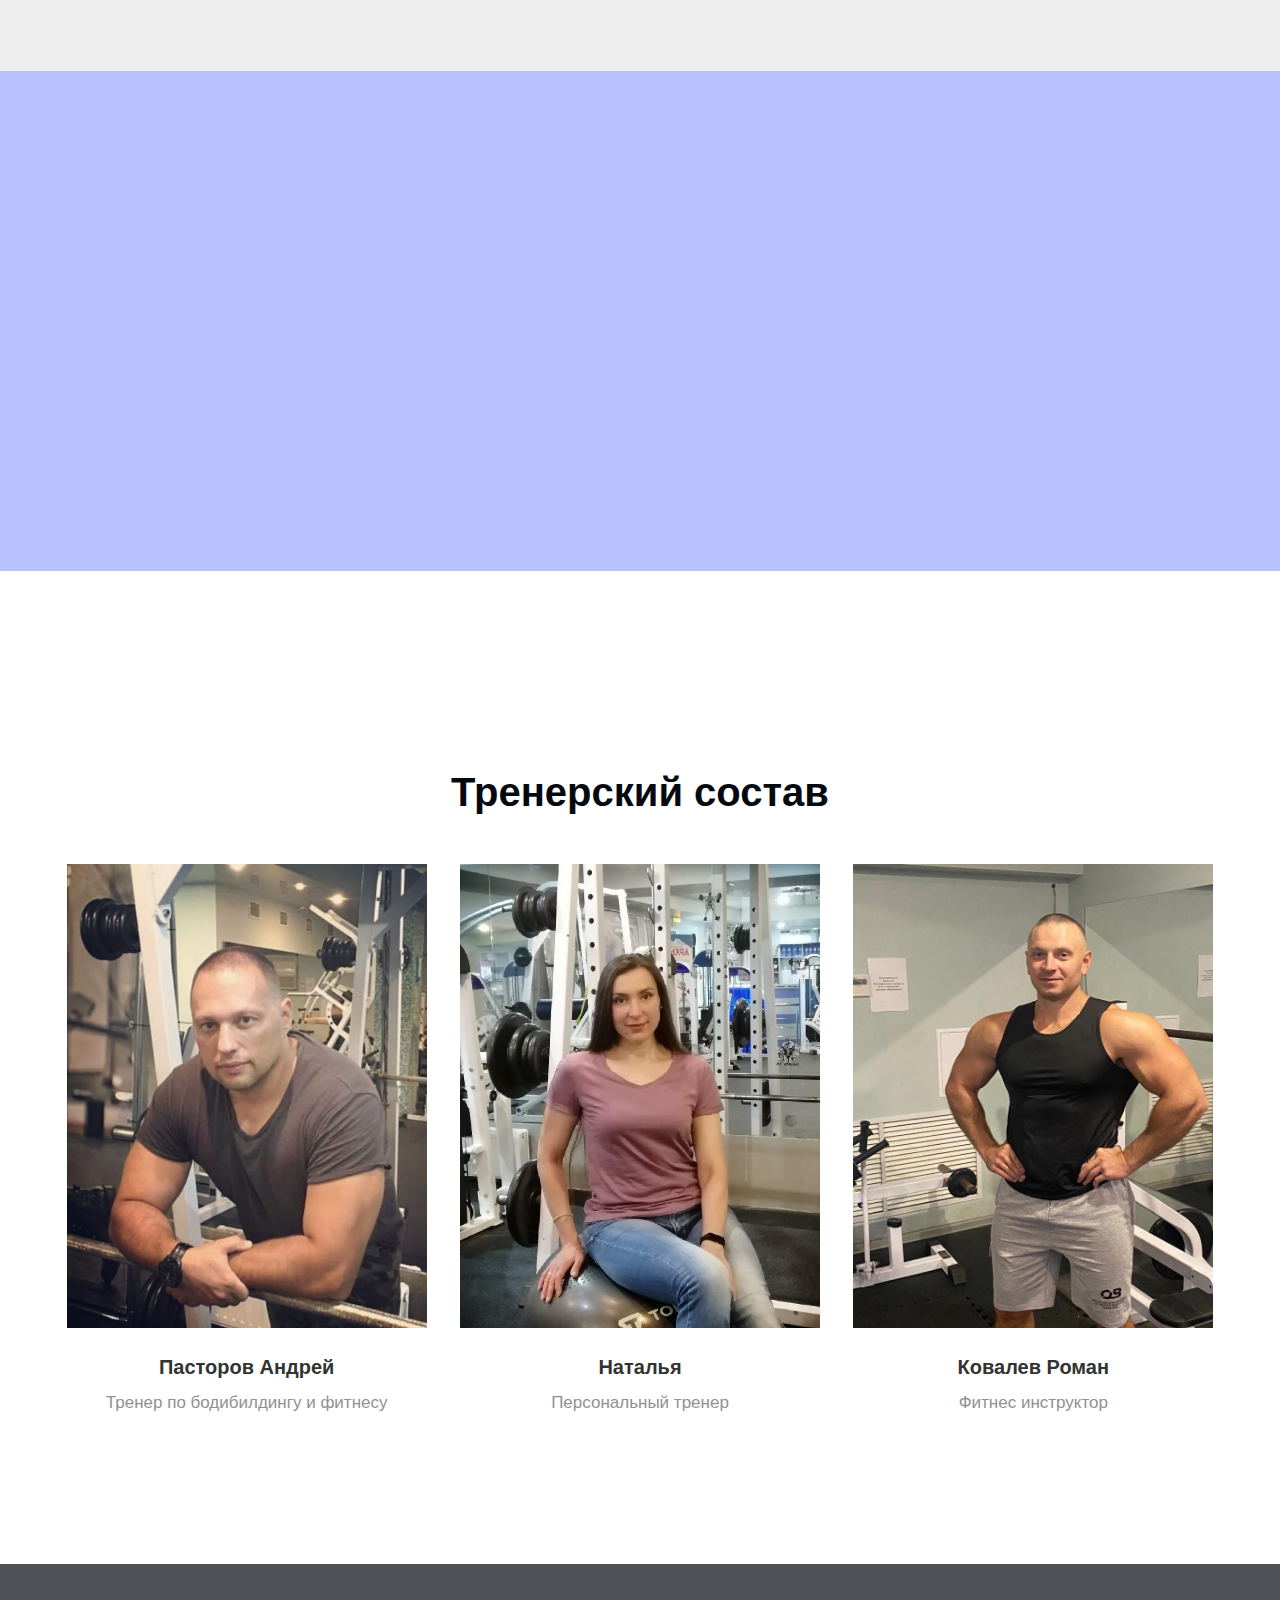
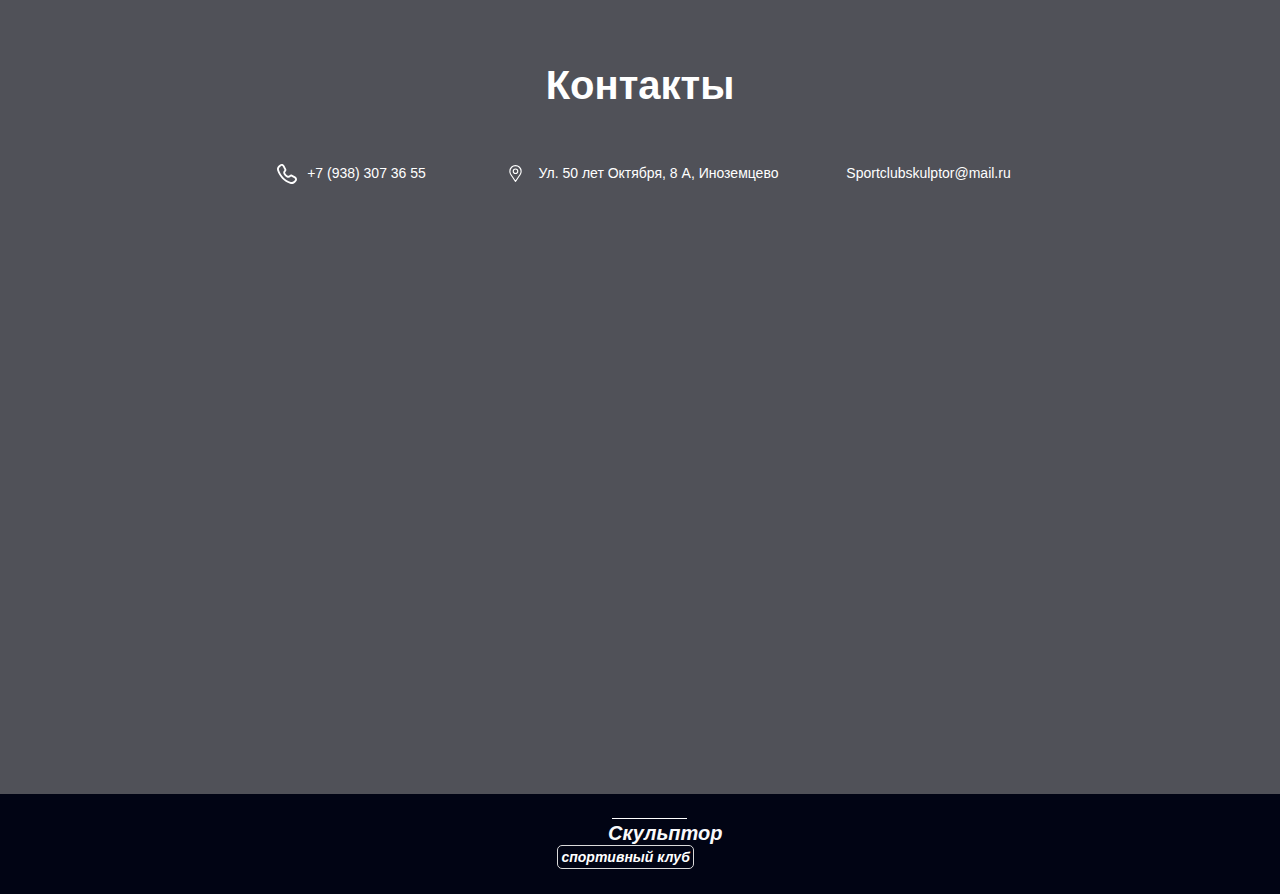
==== commit 9c060af5: "fixed files" ====
--- a/index.html
+++ b/index.html
@@ -245,28 +245,6 @@
                     <span class="logo-sport"><i>Скульптор</i></span>
                     <span class="background-span"><i>спортивный клуб</i></span>
                 </div>
-                <div class="link-social">
-                    <span class="icons">
-											<a href="#">
-												<img src="./img/icon/vk-social-network-logo_icon-icons.com_73339.svg" width="20" alt="">
-											</a>
-                    </span>
-                    <!-- <span class="icons">
-											<a href="#">
-												<img src="./img/icon/facebook-letter-logo_icon-icons.com_66178.svg" width="20" alt="">
-											</a>
-                    </span> -->
-                    <span class="icons">
-											<a href="#">
-												<img src="./img/icon/social_media_brand_logo_calling_chatting_whatsapp_icon_210371.svg" width="20" alt="">
-											</a>
-                    </span>
-                    <span class="icons">
-											<a href="#">
-												<img src="./img/icon/telegram_chatting_application_logo_brand_social_media_icon_210398.svg" width="20" alt="">
-											</a>
-                    </span>
-                </div>
             </div>
         </div>
         <!-- /footer -->
--- a/css/content-services.css
+++ b/css/content-services.css
@@ -1,73 +1,73 @@
 .content-services {
-	margin: 0 auto;
-	width: 60%;
-	height: 100%;
-	max-height: 1260px;
+    margin: 0 auto;
+    width: 60%;
+    height: 100%;
+    max-height: 1260px;
 }
 
 .title {
-	display: block;
-	margin: 0 0 60px;
-	text-align: center;
-	font-size: 40px;
-	color: #04090f;
-	font-weight: bold;
+    display: block;
+    margin: 0 0 60px;
+    text-align: center;
+    font-size: 40px;
+    color: #04090f;
+    font-weight: bold;
 }
 
 .block {
-	display: flex;
-	flex-direction: column;
-	margin: 15px 15px 40px 15px;
-	width: 525px;
-	min-height: 376px;
+    display: flex;
+    flex-direction: column;
+    margin: 15px 15px 40px 15px;
+    width: 525px;
+    min-height: 376px;
 }
 
 .content-block {
-	display: flex;
-	flex-direction: row;
-	flex-wrap: wrap;
-	justify-content: center;
+    display: flex;
+    flex-direction: row;
+    flex-wrap: wrap;
+    justify-content: center;
 }
 
 .block-img {
-	display: block;
-	top: 0;
-	left: 0;
-	width: 100%;
-	height: 100%;
+    display: block;
+    top: 0;
+    left: 0;
+    width: 100%;
+    height: 100%;
 }
 
 .block-title,
 h2 {
-	margin: 30px 0 10px 0;
-	text-align: center;
+    margin: 30px 0 10px 0;
+    text-align: center;
 }
 
 .block-text {
-	max-width: 525px;
-	text-align: center;
-	color: #5c5c5c;
+    max-width: 525px;
+    text-align: center;
+    color: #5c5c5c;
 }
 
 .content-btn {
-	padding: 15px;
-	width: 150px;
-	height: 50px;
-	background-color: rgb(32, 32, 227);
-	border-radius: 4px;
-	font-size: 15px;
-	border-style: none;
-	text-align: center;
-	cursor: pointer;
+    padding: 15px;
+    width: 150px;
+    height: 50px;
+    background-color: rgb(32, 32, 227);
+    border-radius: 4px;
+    font-size: 15px;
+    border-style: none;
+    text-align: center;
+    cursor: pointer;
 }
 
 .content-link {
-	color: #fff;
-	text-decoration: none;
+    color: #fff;
+    text-decoration: none;
 }
 
 .content-btn:hover {
-background-color: rgba(0, 89, 255, 0.226);
-transition: all 0.5s linear 0s;
--webkit-transition: all 0.5s linear 0s;
+    background-color: rgba(0, 89, 255, 0.226);
+    transition: all 0.5s linear 0s;
+    -webkit-transition: all 0.5s linear 0s;
 }--- a/css/footer.css
+++ b/css/footer.css
@@ -94,22 +94,7 @@
 
 .content-footer {
     display: flex;
-    justify-content: space-between;
+    justify-content: center;
     align-items: center;
     width: 60%;
-}
-
-.link-social {
-    display: flex;
-    justify-content: space-around;
-    width: 200px;
-}
-
-.icons {
-    padding: 10px;
-    width: 40px;
-    height: 40px;
-    border-radius: 7px;
-    background-color: rgb(37, 0, 245);
-    cursor: pointer;
 }--- a/css/@media.css
+++ b/css/@media.css
@@ -1,1724 +1,1422 @@
-    @media(max-width: 1670px) {
-        .main {
-            max-width: 1670px;
-        }
-        .header {
-            width: 100%;
-        }
-        .menu {
-            padding: 0;
-            margin: 0;
-            width: 100%;
-        }
-        .container-section {
-            top: 235px;
-            left: 5%;
-        }
-        .container-title {
-            font-size: 70px;
-            line-height: 83px;
-        }
-        .container-text {
-            margin: 15px 0 40px 0;
-            font-size: 17px;
-        }
-        button {
-            width: 165px;
-            height: 43px;
-            font-size: 13px;
-        }
-        .content-services {
-            width: 73%;
-            max-height: 100%;
-        }
-        .content-block {
-            width: 100%;
-        }
-        .block {
-            width: 500px;
-            height: 100%;
-        }
-        .background {
-            width: 100%;
-            height: 550px;
-        }
-        .box-coaches {
-            top: 610px;
-        }
-        .bubble {
-            width: 100%;
-        }
-        .background-footer {
-            max-height: 875px;
-        }
-        .contact {
-            width: 160px;
-        }
-        .streets {
-            width: 355px;
-        }
-        .tour {
-            top: 48%;
-        }
-        .frame {
-            width: 90%;
-        }
-        .footer {
-            width: 100%;
-        }
-        .content-footer {
-            width: 91%;
-        }
-    }
-    
-    @media(max-width: 1650px) {
-        .main {
-            max-width: 1650px;
-        }
-        .content-services {
-            width: 74%;
-        }
-    }
-    
-    @media(max-width: 1620px) {
-        .main {
-            max-width: 1620px;
-        }
-        .container-section {
-            left: 5%;
-        }
-        .bubble {
-            max-height: 1440px;
-        }
-        .background-footer {
-            max-height: 835px;
-        }
-    }
-    
-    @media(max-width: 1590px) {
-        .main {
-            max-width: 1590px;
-        }
-        .content-services {
-            width: 77%;
-        }
-    }
-    
-    @media(max-width: 1550px) {
-        .main {
-            max-width: 1550px;
-        }
-    }
-    
-    @media(max-width: 1525px) {
-        .main {
-            max-width: 1525px;
-        }
-        .content-services {
-            width: 80%;
-        }
-    }
-    
-    @media(max-width: 1490px) {
-        .main {
-            max-width: 1490px;
-        }
-    }
-    
-    @media(max-width: 1460px) {
-        .main {
-            max-width: 1460px;
-        }
-    }
-    
-    @media(max-width: 1420px) {
-        .main {
-            max-width: 1420px;
-        }
-        .description-album {
-            width: 85%;
-        }
-    }
-    
-    @media(max-width: 1400px) {
-        .main {
-            max-width: 1400px;
-        }
-    }
-    
-    @media(max-width: 1370px) {
-        .main {
-            max-width: 1370px;
-        }
-    }
-    
-    @media(max-width: 1350px) {
-        .main {
-            max-width: 1350px;
-        }
-        .container-section {
-            width: 800px;
-            left: 4%;
-        }
-        .content-services {
-            width: 87%;
-        }
-        .background {
-            height: 500px;
-        }
-        .contacts {
-            max-width: 75%;
-        }
-        .contact {
-            margin: 0 0 15px;
-        }
-        .tour {
-            top: 46%;
-        }
-    }
-    
-    @media(max-width: 1320px) {
-        .main {
-            max-width: 1320px;
-        }
-    }
-    
-    @media(max-width: 1280px) {
-        .main {
-            max-width: 1280px;
-        }
-        .container {
-            background: url(../img/background_header.png) left 90px no-repeat;
-            background-size: cover;
-        }
-        .content-services {
-            width: 88%;
-        }
-        .description-album {
-            width: 88%;
-        }
-        .main-contacts {
-            position: relative;
-            top: 50%;
-        }
-        .contacts {
-            max-width: 60%;
-        }
-        .tour {
-            top: 49%;
-        }
-    }
-    
-    @media(max-width: 1240px) {
-        .main {
-            max-width: 1240px;
-        }
-        .container-title {
-            font-size: 67px;
-            line-height: 78px;
-        }
-        .content-services {
-            width: 93%;
-        }
-        .description-album {
-            width: 91%;
-        }
-    }
-    
-    @media(max-width: 1210px) {
-        .main {
-            max-width: 1210px;
-        }
-        .container-text {
-            font-size: 14px;
-        }
-        .description-album {
-            width: 93%;
-        }
-        .coaches {
-            width: 1100px;
-        }
-        .footer-map {
-            margin: 0 auto;
-            width: 90%;
-        }
-    }
-    
-    @media(max-width: 1180px) {
-        .main {
-            max-width: 1180px;
-        }
-        .content-services {
-            width: 100%;
-        }
-        .description-album {
-            width: 95%;
-        }
-        .img_1 {
-            width: 542px;
-            height: 360px;
-        }
-        .img_2 {
-            width: 356px;
-            height: 356px;
-        }
-    }
-    
-    @media(max-width: 1140px) {
-        .main {
-            max-width: 1140px;
-        }
-        .container-title {
-            font-size: 63px;
-            line-height: 72px;
-        }
-        .description-album {
-            width: 98%;
-        }
-        .coaches {
-            display: flex;
-            flex-direction: column;
-            width: 35%;
-            height: 100%;
-        }
-        .mask-coaches {
-            position: relative;
-            overflow: hidden;
-            margin: 20px 0;
-            height: 100%;
-        }
-        .photo-coach {
-            width: 100%;
-        }
-        .mask-coaches:hover .mask {
-            bottom: 93px;
-        }
-        .img_1 {
-            width: 540px;
-            height: 360px;
-        }
-        .img_2 {
-            width: 355px;
-            height: 356px;
-        }
-    }
-    
-    @media(max-width: 1100px) {
-        .main {
-            width: 1100px;
-        }
-        .block {
-            width: 499px;
-        }
-        .block-img {
-            height: 347px;
-        }
-        .block-text {
-            font-size: 15px;
-        }
-        .box-plan {
-            margin: 5px;
-            border-radius: 10px;
-        }
-        .box-plan:first-child {
-            border-radius: 10px;
-        }
-        .box-plan:last-child {
-            width: 100%;
-            border-radius: 10px;
-        }
-        .img_1 {
-            width: 520px;
-            height: 350px;
-        }
-        .img_2 {
-            width: 342px;
-            height: 342px;
-        }
-        .contact {
-            width: 164px;
-        }
-        .streets {
-            width: 355px;
-        }
-    }
-    
-    @media (max-width: 1080px) {
-        .main {
-            width: 1080px;
-        }
-        .description-album {
-            width: 93%;
-        }
-    }
-    
-    @media(max-width: 1065px) {
-        .main {
-            width: 1065px;
-        }
-        .box-main {
-            flex-wrap: wrap;
-            justify-content: center;
-        }
-        .box-plan:last-child {
-            max-width: 726px;
-        }
-        .block {
-            width: 491px;
-        }
-    }
-    
-    @media (max-width: 1024px) {
-        .main {
-            width: 1024px;
-        }
-        .header {
-            width: 1024px;
-        }
-        .container-box {
-            height: 600px;
-        }
-        .container {
-            background: url(../img/background_header.png) center 90px no-repeat;
-            background-size: cover;
-        }
-        .container-section {
-            top: 117px;
-            left: 3%;
-            width: 490px;
-        }
-        .container-title {
-            font-size: 60px;
-            line-height: 70px;
-        }
-        .container-text {
-            font-size: 19px;
-            line-height: 35px;
-        }
-        button {
-            width: 175px;
-            height: 50px;
-            font-size: 15px;
-        }
-        .info {
-            width: 100%;
-        }
-        .block {
-            width: 471px;
-        }
-        .coaches {
-            flex-direction: row;
-            width: 100%;
-        }
-        .photo-coach {
-            width: 310px;
-            height: 425px;
-        }
-        .mask-coaches .mask {
-            width: 100%;
-        }
-        .contacts {
-            max-width: 62%;
-        }
-        .tour {
-            top: 50%;
-        }
-    }
-    
-    @media (max-width: 980px) {
-        .main {
-            width: 980px;
-        }
-        .content-services {
-            width: 65%;
-        }
-        .block {
-            width: 565px;
-        }
-        .block-img {
-            height: 350px;
-        }
-        .grid-3col,
-        .grid-2col {
-            gap: 10px;
-        }
-        .description-album {
-            padding: 0 16px;
-            gap: 2px;
-        }
-        .img_1 {
-            width: 420px;
-            height: 260px;
-        }
-        .img_2 {
-            width: 276px;
-            height: 260px;
-        }
-    }
-    
-    @media (max-width: 945px) {
-        .main {
-            width: 925px;
-        }
-        .content-services {
-            width: 71%;
-        }
-        .block-img {
-            height: 320px;
-        }
-    }
-    
-    @media (max-width: 912px) {
-        .main {
-            width: 912px;
-        }
-        .header {
-            width: 912px;
-        }
-        .list_menu {
-            font-size: 20px;
-        }
-        .container-box {
-            height: 1368px;
-        }
-        .container {
-            background: url(../img/background_header.png) left 90px no-repeat;
-            background-size: cover;
-        }
-        .container-section {
-            top: 510px;
-            left: 9%;
-            width: 636px;
-        }
-        .container-text {
-            font-size: 20px;
-        }
-        .content-services {
-            width: 69%;
-            max-height: 100%;
-        }
-        .block {
-            width: 450px;
-        }
-        .block-img {
-            height: 308px;
-        }
-        .img_1 {
-            width: 405px;
-            height: 266px;
-        }
-        .img_2 {
-            width: 267px;
-            height: 267px;
-        }
-        .photo-coach {
-            width: 360px;
-            height: 464px;
-        }
-        .span-name {
-            font-size: 21px;
-        }
-        .coaches-test {
-            font-size: 18px;
-        }
-        .background {
-            background: url(../img/background/background.png) center center no-repeat;
-            background-size: 100%;
-        }
-        .box-coaches {
-            top: 660px;
-        }
-        .coaches {
-            flex-direction: column;
-            width: 42%;
-        }
-        .main-contacts {
-            position: relative;
-            top: 52%;
-        }
-        .contacts {
-            max-width: 72%;
-        }
-        .tour {
-            top: 53%;
-        }
-        /* прайс */
-        table {
-            line-height: 21px;
-        }
-        .img-for-table {
-            bottom: 2.6%;
-            height: 348px;
-        }
-    }
-    
-    @media (max-width: 890px) {
-        .main {
-            width: 890px;
-        }
-        .description-album {
-            width: 100%;
-        }
-        .box-coaches {
-            top: 590px;
-        }
-        .coaches {
-            flex-wrap: wrap;
-            align-content: center;
-            height: 100%;
-            width: 709px;
-        }
-        .mask-coaches {
-            height: 550px;
-            position: relative;
-            overflow: hidden;
-        }
-        .photo-coach {
-            width: 328px;
-            height: 433px;
-            /* height: 457px; */
-        }
-        .mask-coaches .mask {
-            position: absolute;
-            bottom: 100%;
-            width: 328px;
-            /* height: 457px; */
-            height: 433px;
-        }
-        .mask-coaches:hover .mask {
-            bottom: 117px;
-        }
-    }
-    
-    @media (max-width: 860px) {
-        .main {
-            width: 860px;
-        }
-        .img_1 {
-            width: 380px;
-            height: 235px;
-        }
-        .img_2 {
-            width: 250px;
-            height: 250px;
-        }
-        .contacts {
-            max-width: 77%;
-        }
-    }
-    
-    @media (max-width: 820px) {
-        .main {
-            width: 820px;
-        }
-        .header {
-            width: 820px;
-        }
-        .map {
-            margin-right: 2px;
-        }
-        .container-box {
-            height: 1180px;
-        }
-        .container-section {
-            top: 425px;
-            left: 4%;
-        }
-        .container-text {
-            font-size: 19px;
-        }
-        .info {
-            width: 85%;
-            display: flex;
-            flex-direction: column;
-        }
-        .description {
-            margin-bottom: 20px;
-        }
-        .description-text {
-            width: 100%;
-        }
-        .contacts {
-            max-width: 80%;
-        }
-        .bubble {
-            max-height: 1422px;
-        }
-        .tour {
-            top: 50%;
-        }
-        /* прайс */
-        .img-for-table {
-            width: 398px;
-        }
-    }
-    
-    @media (max-width: 768px) {
-        .main {
-            width: 768px;
-        }
-        .header {
-            width: 768px;
-        }
-        .header-contacts {
-            display: block;
-        }
-        .header-contact {
-            margin: 0;
-            width: 100%;
-            font-size: 14px;
-        }
-        .list_menu {
-            display: none;
-        }
-        .container-box {
-            height: 1024px;
-        }
-        .container-section {
-            top: 345px;
-            left: 1%;
-        }
-        .img_1 {
-            width: 363px;
-            height: 235px;
-        }
-        .img_2 {
-            width: 239px;
-            height: 236px;
-        }
-        .box-coaches {
-            width: 100%;
-        }
-        .box-plan:last-child {
-            max-width: 738px;
-        }
-        .contacts {
-            max-width: 85%;
-        }
-        /* прайс */
-        table {
-            line-height: 20px;
-        }
-        .table_bottom {
-            width: 48%;
-        }
-        .img-for-table {
-            right: 2.7%;
-            bottom: 2.9%;
-            width: 362px;
-            height: 334px;
-        }
-    }
-    
-    @media (max-width: 750px) {
-        .main {
-            width: 750px;
-        }
-        .img_1 {
-            width: 354px;
-            height: 235px;
-        }
-        .img_2 {
-            width: 233px;
-            height: 233px;
-        }
-        .box-coaches {
-            top: 540px;
-        }
-        .coaches {
-            width: 100%;
-        }
-        .box-plan:last-child {
-            max-width: 358px;
-        }
-        .contacts {
-            max-width: 88%;
-        }
-        /* прайс */
-        .table_bottom {
-            width: 47.6%;
-        }
-        .td-price {
-            width: 195px;
-        }
-        .img-for-table {
-            right: 2.8%;
-            width: 356px;
-        }
-    }
-    
-    @media (max-width: 730px) {
-        .main {
-            width: 730px;
-        }
-        .content-services {
-            width: 85%;
-        }
-        .img_1 {
-            width: 344px;
-            height: 215px;
-        }
-        .img_2 {
-            width: 226px;
-            height: 220px;
-        }
-        .box-coaches {
-            top: 540px;
-        }
-        .tour {
-            top: 43%;
-        }
-        .contacts {
-            display: flex;
-            flex-direction: column;
-            height: 80px;
-        }
-        /* прайс */
-        .table_bottom {
-            width: 46.1%;
-        }
-        .td-price {
-            width: 175px;
-        }
-    }
-    
-    @media (max-width: 700px) {
-        .main {
-            width: 700px;
-        }
-        .img_1 {
-            width: 330px;
-            height: 205px;
-        }
-        .img_2 {
-            width: 216px;
-            height: 210px;
-        }
-        .box-coaches {
-            top: 540px;
-        }
-        /* прайс */
-        .table_bottom {
-            width: 44%;
-        }
-        .td-price {
-            width: 154px;
-        }
-        .img-for-table {
-            right: 3%;
-            width: 352px;
-        }
-    }
-    
-    @media (max-width: 660px) {
-        .main {
-            width: 660px;
-        }
-        .img_1 {
-            width: 309px;
-            height: 195px;
-        }
-        .img_2 {
-            width: 202px;
-            height: 202px;
-        }
-        .box-coaches {
-            top: 540px;
-        }
-        /* прайс */
-        .table_bottom {
-            width: 45.6%;
-        }
-        .img-for-table {
-            right: 3.1%;
-            width: 320px;
-        }
-    }
-    
-    @media (max-width: 630px) {
-        .main {
-            width: 630px;
-        }
-        .img_1 {
-            width: 294px;
-            height: 190px;
-        }
-        .img_2 {
-            width: 193px;
-            height: 193px;
-        }
-        .box-coaches {
-            top: 540px;
-        }
-        /* прайс */
-        th {
-            line-height: 15px;
-        }
-        .table_bottom {
-            width: 46.4%;
-        }
-        .img-for-table {
-            right: 3.3%;
-            bottom: 2.7%;
-            width: 300px;
-            height: 336px;
-        }
-    }
-    
-    @media (max-width: 610px) {
-        .main {
-            width: 610px;
-        }
-        .img_1 {
-            width: 380px;
-            height: 235px;
-        }
-        .img_2 {
-            width: 250px;
-            height: 250px;
-        }
-        .box-coaches {
-            top: 540px;
-        }
-        .img_1 {
-            width: 300px;
-            height: 190px;
-        }
-        .img_2 {
-            width: 196px;
-            height: 196px;
-        }
-        /* прайс */
-        .table_bottom {
-            width: 47.4%;
-        }
-        .img-for-table {
-            right: 3.4%;
-            width: 284px;
-        }
-    }
-    
-    @media (max-width: 590px) {
-        .main {
-            width: 590px;
-        }
-        .block-img {
-            height: 275px;
-        }
-        .img_1 {
-            width: 380px;
-            height: 235px;
-        }
-        .img_2 {
-            width: 250px;
-            height: 250px;
-        }
-        .box-coaches {
-            top: 540px;
-        }
-        .img_1 {
-            width: 300px;
-            height: 190px;
-        }
-        .img_2 {
-            width: 196px;
-            height: 196px;
-        }
-        /* прайс */
-        .table_bottom {
-            width: 48.4%;
-        }
-        .img-for-table {
-            right: 3.5%;
-            bottom: 2.6%;
-            width: 268px;
-            height: 336px;
-        }
-    }
-    
-    @media (max-width: 570px) {
-        .main {
-            width: 570px;
-        }
-        .img_1 {
-            width: 380px;
-            height: 235px;
-        }
-        .img_2 {
-            width: 250px;
-            height: 250px;
-        }
-        .box-coaches {
-            top: 540px;
-        }
-        .img_1 {
-            width: 300px;
-            height: 190px;
-        }
-        .img_2 {
-            width: 196px;
-            height: 196px;
-        }
-        /* прайс */
-        .table_bottom {
-            width: 49.2%;
-        }
-        .img-for-table {
-            right: 3.7%;
-            bottom: 2.5%;
-            width: 253px;
-            height: 356px;
-        }
-    }
-    
-    @media (max-width: 555px) {
-        .main {
-            width: 555px;
-        }
-        .header {
-            width: 555px;
-        }
-        .container-box {
-            height: 1218px;
-        }
-        .container-section {
-            width: 546px;
-        }
-        .img_1 {
-            width: 255px;
-            height: 182px;
-        }
-        .img_2 {
-            width: 167px;
-            height: 167px;
-        }
-        /* прайс */
-        th {
-            padding: 2px;
-        }
-        .table_bottom {
-            width: 49.1%;
-        }
-        .img-for-table {
-            right: 3.9%;
-            width: 247px;
-        }
-    }
-    
-    @media (max-width: 540px) {
-        .main {
-            width: 540px;
-        }
-        .header {
-            width: 540px;
-        }
-        .container-box {
-            height: 720px;
-        }
-        .container-section {
-            width: 528px;
-            top: 190px;
-            left: 0;
-        }
-        .container-title {
-            font-size: 47px;
-            line-height: 50px;
-        }
-        .container-text {
-            font-size: 18px;
-        }
-        .box-coaches {
-            top: 540px;
-        }
-        .img_1 {
-            width: 249px;
-            height: 180px;
-        }
-        .img_2 {
-            width: 162px;
-            height: 166px;
-        }
-        .background {
-            background: url(../img/background/background.png) center center no-repeat;
-            background-size: 592px 400px;
-            height: 400px;
-        }
-        .main-contacts {
-            top: 46%;
-        }
-        .bubble {
-            max-height: 1374px;
-        }
-        .box-contacts {
-            margin-bottom: 30px;
-        }
-        .tour {
-            top: 45%;
-        }
-        /* прайс */
-        th {
-            line-height: 15px;
-        }
-        .table_bottom {
-            width: 49.4%;
-        }
-        .img-for-table {
-            right: 4%;
-            bottom: 2.4%;
-            width: 238px;
-            height: 356px;
-        }
-    }
-    
-    @media (max-width: 530px) {
-        .main {
-            width: 530px;
-        }
-        .img_1 {
-            width: 380px;
-            height: 235px;
-        }
-        .img_2 {
-            width: 250px;
-            height: 250px;
-        }
-        .box-coaches {
-            top: 540px;
-        }
-        .img_1 {
-            width: 300px;
-            height: 190px;
-        }
-        .img_2 {
-            width: 196px;
-            height: 196px;
-        }
-        /* прайс */
-        .table_bottom {
-            width: 50.4%;
-        }
-        .img-for-table {
-            bottom: 2.5%;
-            width: 228px;
-        }
-    }
-    
-    @media (max-width: 510px) {
-        .main {
-            width: 510px;
-        }
-        .container-section {
-            top: 318px;
-            left: 0;
-        }
-        .container-title {
-            font-size: 43px;
-            line-height: 47px;
-        }
-        .container-text {
-            font-size: 19px;
-        }
-        .block-img {
-            height: 265px;
-        }
-        .img_1 {
-            width: 380px;
-            height: 235px;
-        }
-        .img_2 {
-            width: 250px;
-            height: 250px;
-        }
-        .box-coaches {
-            top: 540px;
-        }
-        .img_1 {
-            width: 300px;
-            height: 190px;
-        }
-        .img_2 {
-            width: 196px;
-            height: 196px;
-        }
-        /* прайс */
-        .table_bottom {
-            width: 51.5%;
-        }
-        .img-for-table {
-            right: 4.1%;
-            width: 213px;
-        }
-    }
-    
-    @media (max-width: 480px) {
-        .main {
-            width: 480px;
-        }
-        .block-img {
-            height: 225px;
-        }
-        .img_1 {
-            width: 380px;
-            height: 235px;
-        }
-        .img_2 {
-            width: 250px;
-            height: 250px;
-        }
-        .box-coaches {
-            top: 540px;
-        }
-        .img_1 {
-            width: 300px;
-            height: 190px;
-        }
-        .img_2 {
-            width: 196px;
-            height: 196px;
-        }
-        /* прайс */
-        .table_bottom {
-            width: 52.5%;
-        }
-        .img-for-table {
-            right: 4.4%;
-            width: 201px;
-        }
-    }
-    
-    @media (max-width: 460px) {
-        .main {
-            width: 460px;
-        }
-        .img_1 {
-            width: 380px;
-            height: 235px;
-        }
-        .img_2 {
-            width: 250px;
-            height: 250px;
-        }
-        .box-coaches {
-            top: 540px;
-        }
-        .img_1 {
-            width: 300px;
-            height: 190px;
-        }
-        .img_2 {
-            width: 196px;
-            height: 196px;
-        }
-        /* прайс */
-        table {
-            font-size: 12px;
-            line-height: 16px;
-        }
-        th {
-            line-height: 15px;
-            font-size: 11px;
-        }
-        .chart-main {
-            width: 100%;
-        }
-        .table_bottom {
-            width: 44.8%;
-        }
-        .td-price {
-            width: 95px;
-        }
-        .img-for-table {
-            right: 5%;
-            bottom: 3%;
-            width: 214px;
-            height: 300px;
-        }
-        .chart {
-            font-size: 13px;
-            line-height: 20px;
-        }
-    }
-    
-    @media (max-width: 440px) {
-        .main {
-            width: 440px;
-        }
-        .header {
-            width: 440px;
-        }
-        .container-box {
-            height: 877px;
-        }
-        .container-section {
-            width: 440px;
-        }
-        .box-coaches {
-            top: 540px;
-        }
-        /* прайс */
-        .table_bottom {
-            width: 45.8%;
-        }
-        .img-for-table {
-            right: 4.8%;
-            bottom: 2.8%;
-            width: 201px;
-            height: 300px;
-        }
-    }
-    
-    @media (max-width: 425px) {
-        .main {
-            width: 425px;
-        }
-        .header {
-            width: 425px;
-        }
-        .container-section {
-            width: 425px;
-        }
-        .td-text {
-            width: 178px;
-        }
-        .img-for-table {
-            width: 192px;
-        }
-    }
-    
-    @media (max-width: 414px) {
-        .main {
-            width: 414px;
-        }
-        .header {
-            width: 414px;
-        }
-        .logo {
-            min-width: 150px;
-            font-size: 13px;
-        }
-        .border {
-            margin-right: 12px;
-            width: 80px;
-        }
-        .container-box {
-            height: 896px;
-        }
-        .container-section {
-            top: 290px;
-            width: 414px;
-        }
-        .content-services {
-            top: 260px;
-        }
-        .box-coaches {
-            top: 455px;
-        }
-        .background {
-            background-size: 565px 412px;
-            height: 412px;
-        }
-        .bubble {
-            max-height: 1246px;
-        }
-        .tour {
-            top: 46%;
-        }
-        .main-contacts {
-            position: relative;
-            top: 44%;
-        }
-        .footer {
-            width: 414px;
-        }
-        /* прайс */
-        table {
-            font-size: 12px;
-            line-height: 16px;
-        }
-        th {
-            line-height: 15px;
-            font-size: 11px;
-        }
-        .chart-main {
-            width: 100%;
-        }
-        .table_bottom {
-            width: 48.2%;
-        }
-        .td-price {
-            width: 110px;
-        }
-        .img-for-table {
-            right: 4.3%;
-            width: 182px;
-        }
-        .chart {
-            font-size: 13px;
-            line-height: 20px;
-        }
-    }
-    
-    @media (max-width: 412px) {
-        .main {
-            width: 412px;
-        }
-        .header {
-            width: 412px;
-        }
-        .header-contact {
-            font-size: 13px;
-        }
-        .container-box {
-            height: 915px;
-        }
-        .container {
-            background: url(../img/background_header.png) left 90px no-repeat;
-            background-size: cover;
-        }
-        .container-section {
-            width: 400px;
-            top: 300px;
-        }
-        .content-services {
-            width: 85%;
-        }
-        .box-coaches {
-            top: 412px;
-        }
-        .info {
-            width: 95%;
-            display: flex;
-            flex-direction: column;
-        }
-        .footer {
-            width: 412px;
-        }
-        /* прайс */
-        table {
-            font-size: 12px;
-            line-height: 16px;
-        }
-        th {
-            line-height: 12px;
-            font-size: 11px;
-        }
-        .chart-main {
-            width: 100%;
-        }
-        .table_bottom {
-            width: 47.2%;
-        }
-        .td-price {
-            width: 93px;
-        }
-        .img-for-table {
-            right: 4.7%;
-            bottom: 3%;
-            width: 182px;
-            height: 299px;
-        }
-    }
-    
-    @media (max-width: 400px) {
-        .main {
-            width: 400px;
-        }
-        .header {
-            width: 100%;
-        }
-        .content-services {
-            width: 85%;
-        }
-        .block-img {
-            height: 195px;
-        }
-        /* .box-coaches {
-            top: 412px;
-        } */
-        .info {
-            width: 95%;
-            display: flex;
-            flex-direction: column;
-        }
-        .description-text {
-            font-size: 14px;
-        }
-        .description-album {
-            margin-top: 60px;
-        }
-        .img_1 {
-            width: 300px;
-            height: 190px;
-        }
-        .img_2 {
-            width: 196px;
-            height: 196px;
-        }
-        /* прайс */
-        .table_bottom {
-            width: 48.6%;
-        }
-        .img-for-table {
-            right: 1.3%;
-            width: 185px;
-        }
-    }
-    
-    @media (max-width: 393px) {
-        .main {
-            width: 393px;
-        }
-        .header {
-            width: 393px;
-        }
-        .container-box {
-            height: 851px;
-        }
-        .container-section {
-            top: 250px;
-            width: 393px;
-        }
-        .line-height {
-            line-height: 45px;
-            margin-bottom: 20px;
-        }
-        .container-text {
-            font-size: 18px;
-        }
-        .img_1 {
-            width: 175px;
-            height: 116px;
-        }
-        .img_2 {
-            width: 113px;
-            height: 113px;
-        }
-        .main-contacts {
-            top: 40%;
-        }
-        .footer {
-            width: 393px;
-        }
-        /* прайс */
-        table {
-            font-size: 11px;
-            line-height: 14px;
-        }
-        th {
-            font-size: 10px;
-        }
-        .table_bottom {
-            width: 46.2%;
-        }
-        .img-for-table {
-            right: 5.4%;
-            bottom: 3.3%;
-            width: 174px;
-            height: 272px;
-        }
-    }
-    
-    @media (max-width: 380px) {
-        .main {
-            width: 380px;
-        }
-        .header {
-            width: 100%;
-        }
-        .container-section {
-            width: 380px;
-        }
-        .container-text {
-            font-size: 17px;
-        }
-        .content-services {
-            width: 85%;
-        }
-        .block-text {
-            text-align: justify;
-        }
-        /* .box-coaches {
-            top: 540px;
-        } */
-        .title {
-            font-size: 39px;
-        }
-        .info {
-            width: 95%;
-            display: flex;
-            flex-direction: column;
-        }
-        .img_1 {
-            width: 158px;
-            height: 110px;
-        }
-        .img_2 {
-            width: 102px;
-            height: 102px;
-        }
-        .box-plan {
-            padding: 40px 10px;
-        }
-        .background-footer {
-            max-height: 900px;
-        }
-        .contacts {
-            height: 135px;
-        }
-        .footer {
-            width: 380px;
-        }
-        /* прайс */
-        .table_bottom {
-            width: 46.6%;
-        }
-        .td-price {
-            width: 70px;
-        }
-        .img-for-table {
-            right: 2.9%;
-            width: 176px;
-        }
-    }
-    
-    @media (max-width: 375px) {
-        .main {
-            width: 375px;
-        }
-        .header {
-            width: 375px;
-        }
-        .container-box {
-            height: 667px;
-        }
-        .container-section {
-            width: 375px;
-            top: 170px;
-        }
-        .container-text {
-            font-size: 17px;
-        }
-        .content-services {
-            width: 85%;
-        }
-        .block-text {
-            text-align: justify;
-        }
-        .title {
-            font-size: 39px;
-        }
-        .info {
-            width: 95%;
-            display: flex;
-            flex-direction: column;
-        }
-        .box-plan {
-            padding: 40px 10px;
-        }
-        .background-footer {
-            max-height: 900px;
-        }
-        .footer {
-            width: 375px;
-        }
-        /* прайс */
-        table {
-            font-size: 10px;
-            line-height: 13px;
-        }
-        .table_bottom {
-            width: 47.6%;
-        }
-        th {
-            padding: 0;
-            font-size: 9px;
-        }
-        .td-price {
-            width: 85px;
-        }
-        .td-text {
-            width: 132px;
-        }
-        .img-for-table {
-            right: 5.7%;
-            bottom: 3.4%;
-            width: 159px;
-            height: 257px;
-        }
-    }
-    
-    @media (max-width: 360px) {
-        .main {
-            width: 360px;
-        }
-        .header {
-            width: 360px;
-        }
-        .header-contact {
-            width: 130px;
-            font-size: 12px;
-        }
-        .header-map {
-            width: 150px;
-            margin-left: -6px;
-            text-align: center;
-        }
-        .container-box {
-            height: 740px;
-        }
-        .container-section {
-            width: 100%;
-        }
-        .img_1 {
-            width: 159px;
-        }
-        .img_2 {
-            width: 103px;
-        }
-        .footer {
-            width: 360px;
-        }
-        .title {
-            margin-bottom: 30px;
-        }
-        /* прайс */
-        .table_bottom {
-            width: 48.9%;
-        }
-        .img-for-table {
-            right: 6%;
-            width: 148px;
-        }
-    }
-    
-    @media (max-width: 360px) {
-        .link-social {
-            width: 150px;
-        }
-    }
-    
-    @media (max-width: 360px) {
-        .td-price {
-            width: 83px;
-        }
-    }
-    
-    @media (max-width: 280px) {
-        /* .main {
-            width: 280px;
-        } */
-        .logo {
-            font-size: 14px;
-        }
-        .header-contact {
-            width: 150px;
-            line-height: 21px;
-            justify-content: flex-start;
-        }
-        .container-box {
-            height: 880px;
-        }
-        .container-section {
-            top: 250px;
-        }
-    }+@media(max-width: 1670px) {
+    .main {
+        max-width: 1670px;
+    }
+    .header {
+        width: 100%;
+    }
+    .menu {
+        padding: 0;
+        margin: 0;
+        width: 100%;
+    }
+    .container-section {
+        top: 235px;
+        left: 5%;
+    }
+    .container-title {
+        font-size: 70px;
+        line-height: 83px;
+    }
+    .container-text {
+        margin: 15px 0 40px 0;
+        font-size: 17px;
+    }
+    button {
+        width: 165px;
+        height: 43px;
+        font-size: 13px;
+    }
+    .content-services {
+        width: 73%;
+        max-height: 100%;
+    }
+    .content-block {
+        width: 100%;
+    }
+    .block {
+        width: 500px;
+        height: 100%;
+    }
+    .background {
+        width: 100%;
+        height: 550px;
+    }
+    .box-coaches {
+        top: 610px;
+    }
+    .bubble {
+        width: 100%;
+    }
+    .background-footer {
+        max-height: 875px;
+    }
+    .contact {
+        width: 160px;
+    }
+    .streets {
+        width: 355px;
+    }
+    .tour {
+        top: 48%;
+    }
+    .frame {
+        width: 90%;
+    }
+    .footer {
+        width: 100%;
+    }
+    .content-footer {
+        width: 91%;
+    }
+}
+
+@media(max-width: 1650px) {
+    .main {
+        max-width: 1650px;
+    }
+    .content-services {
+        width: 74%;
+    }
+}
+
+@media(max-width: 1620px) {
+    .main {
+        max-width: 1620px;
+    }
+    .container-section {
+        left: 5%;
+    }
+    .bubble {
+        max-height: 1440px;
+    }
+    .background-footer {
+        max-height: 835px;
+    }
+}
+
+@media(max-width: 1590px) {
+    .main {
+        max-width: 1590px;
+    }
+    .content-services {
+        width: 77%;
+    }
+}
+
+@media(max-width: 1550px) {
+    .main {
+        max-width: 1550px;
+    }
+}
+
+@media(max-width: 1525px) {
+    .main {
+        max-width: 1525px;
+    }
+    .content-services {
+        width: 80%;
+    }
+}
+
+@media(max-width: 1490px) {
+    .main {
+        max-width: 1490px;
+    }
+}
+
+@media(max-width: 1460px) {
+    .main {
+        max-width: 1460px;
+    }
+}
+
+@media(max-width: 1420px) {
+    .main {
+        max-width: 1420px;
+    }
+}
+
+@media(max-width: 1400px) {
+    .main {
+        max-width: 1400px;
+    }
+}
+
+@media(max-width: 1370px) {
+    .main {
+        max-width: 1370px;
+    }
+}
+
+@media(max-width: 1350px) {
+    .main {
+        max-width: 1350px;
+    }
+    .container-section {
+        width: 800px;
+        left: 4%;
+    }
+    .content-services {
+        width: 87%;
+    }
+    .background {
+        height: 500px;
+    }
+    .contacts {
+        max-width: 75%;
+    }
+    .contact {
+        margin: 0 0 15px;
+    }
+    .tour {
+        top: 46%;
+    }
+}
+
+@media(max-width: 1320px) {
+    .main {
+        max-width: 1320px;
+    }
+}
+
+@media(max-width: 1280px) {
+    .main {
+        max-width: 1280px;
+    }
+    .container {
+        background: url(../img/background_header.png) left 90px no-repeat;
+        background-size: cover;
+    }
+    .content-services {
+        width: 88%;
+    }
+    .main-contacts {
+        position: relative;
+        top: 50%;
+    }
+    .contacts {
+        max-width: 60%;
+    }
+    .tour {
+        top: 49%;
+    }
+}
+
+@media(max-width: 1240px) {
+    .main {
+        max-width: 1240px;
+    }
+    .container-title {
+        font-size: 67px;
+        line-height: 78px;
+    }
+    .content-services {
+        width: 93%;
+    }
+}
+
+@media(max-width: 1210px) {
+    .main {
+        max-width: 1210px;
+    }
+    .container-text {
+        font-size: 14px;
+    }
+    .coaches {
+        width: 1100px;
+    }
+    .footer-map {
+        margin: 0 auto;
+        width: 90%;
+    }
+}
+
+@media(max-width: 1180px) {
+    .main {
+        max-width: 1180px;
+    }
+    .content-services {
+        width: 100%;
+    }
+}
+
+@media(max-width: 1140px) {
+    .main {
+        max-width: 1140px;
+    }
+    .container-title {
+        font-size: 63px;
+        line-height: 72px;
+    }
+    .coaches {
+        display: flex;
+        flex-direction: column;
+        width: 35%;
+        height: 100%;
+    }
+    .mask-coaches {
+        position: relative;
+        overflow: hidden;
+        margin: 20px 0;
+        height: 100%;
+    }
+    .photo-coach {
+        width: 100%;
+    }
+    .mask-coaches:hover .mask {
+        bottom: 93px;
+    }
+}
+
+@media(max-width: 1100px) {
+    .main {
+        width: 1100px;
+    }
+    .block {
+        width: 499px;
+    }
+    .block-img {
+        height: 347px;
+    }
+    .block-text {
+        font-size: 15px;
+    }
+    .box-plan {
+        margin: 5px;
+        border-radius: 10px;
+    }
+    .box-plan:first-child {
+        border-radius: 10px;
+    }
+    .box-plan:last-child {
+        width: 100%;
+        border-radius: 10px;
+    }
+    .contact {
+        width: 164px;
+    }
+    .streets {
+        width: 355px;
+    }
+}
+
+@media (max-width: 1080px) {
+    .main {
+        width: 1080px;
+    }
+}
+
+@media(max-width: 1065px) {
+    .main {
+        width: 1065px;
+    }
+    .box-main {
+        flex-wrap: wrap;
+        justify-content: center;
+    }
+    .box-plan:last-child {
+        max-width: 726px;
+    }
+    .block {
+        width: 491px;
+    }
+}
+
+@media (max-width: 1024px) {
+    .main {
+        width: 1024px;
+    }
+    .header {
+        width: 1024px;
+    }
+    .container-box {
+        height: 600px;
+    }
+    .container {
+        background: url(../img/background_header.png) center 90px no-repeat;
+        background-size: cover;
+    }
+    .container-section {
+        top: 117px;
+        left: 3%;
+        width: 490px;
+    }
+    .container-title {
+        font-size: 60px;
+        line-height: 70px;
+    }
+    .container-text {
+        font-size: 19px;
+        line-height: 35px;
+    }
+    button {
+        width: 175px;
+        height: 50px;
+        font-size: 15px;
+    }
+    .info {
+        width: 100%;
+    }
+    .block {
+        width: 471px;
+    }
+    .coaches {
+        flex-direction: row;
+        width: 100%;
+    }
+    .photo-coach {
+        width: 310px;
+        height: 425px;
+    }
+    .mask-coaches .mask {
+        width: 100%;
+    }
+    .contacts {
+        max-width: 62%;
+    }
+    .tour {
+        top: 50%;
+    }
+}
+
+@media (max-width: 980px) {
+    .main {
+        width: 980px;
+    }
+    .content-services {
+        width: 65%;
+    }
+}
+
+@media (max-width: 945px) {
+    .main {
+        width: 925px;
+    }
+    .content-services {
+        width: 71%;
+    }
+}
+
+@media (max-width: 912px) {
+    .main {
+        width: 912px;
+    }
+    .header {
+        width: 912px;
+    }
+    .list_menu {
+        font-size: 20px;
+    }
+    .container-box {
+        height: 1368px;
+    }
+    .container {
+        background: url(../img/background_header.png) left 90px no-repeat;
+        background-size: cover;
+    }
+    .container-section {
+        top: 510px;
+        left: 9%;
+        width: 636px;
+    }
+    .container-text {
+        font-size: 20px;
+    }
+    .content-services {
+        width: 69%;
+        max-height: 100%;
+    }
+    .block {
+        width: 450px;
+    }
+    .photo-coach {
+        width: 360px;
+        height: 464px;
+    }
+    .span-name {
+        font-size: 21px;
+    }
+    .coaches-test {
+        font-size: 18px;
+    }
+    .background {
+        background: url(../img/background/background.png) center center no-repeat;
+        background-size: 100%;
+    }
+    .box-coaches {
+        top: 660px;
+    }
+    .coaches {
+        flex-direction: column;
+        width: 42%;
+    }
+    .main-contacts {
+        position: relative;
+        top: 52%;
+    }
+    .contacts {
+        max-width: 72%;
+    }
+    .tour {
+        top: 53%;
+    }
+    /* прайс */
+    table {
+        line-height: 21px;
+    }
+    .img-for-table {
+        bottom: 2.6%;
+        height: 348px;
+    }
+}
+
+@media (max-width: 890px) {
+    .main {
+        width: 890px;
+    }
+    .box-coaches {
+        top: 590px;
+    }
+    .coaches {
+        flex-wrap: wrap;
+        align-content: center;
+        height: 100%;
+        width: 709px;
+    }
+    .mask-coaches {
+        height: 550px;
+        position: relative;
+        overflow: hidden;
+    }
+    .photo-coach {
+        width: 328px;
+        height: 433px;
+    }
+    .mask-coaches .mask {
+        position: absolute;
+        bottom: 100%;
+        width: 328px;
+        height: 433px;
+    }
+    .mask-coaches:hover .mask {
+        bottom: 117px;
+    }
+    .bubble {
+        max-height: 1374px;
+    }
+}
+
+@media (max-width: 860px) {
+    .main {
+        width: 860px;
+    }
+    .contacts {
+        max-width: 77%;
+    }
+}
+
+@media (max-width: 820px) {
+    .main {
+        width: 820px;
+    }
+    .header {
+        width: 820px;
+    }
+    .map {
+        margin-right: 2px;
+    }
+    .container-box {
+        height: 1180px;
+    }
+    .container-section {
+        top: 425px;
+        left: 4%;
+    }
+    .container-text {
+        font-size: 19px;
+    }
+    .info {
+        width: 85%;
+        display: flex;
+        flex-direction: column;
+    }
+    .description {
+        margin-bottom: 20px;
+    }
+    .description-text {
+        width: 100%;
+    }
+    .contacts {
+        max-width: 80%;
+    }
+    .tour {
+        top: 50%;
+    }
+    /* прайс */
+    .img-for-table {
+        width: 398px;
+    }
+}
+
+@media (max-width: 768px) {
+    .main {
+        width: 768px;
+    }
+    .header {
+        width: 768px;
+    }
+    .header-contacts {
+        display: block;
+    }
+    .header-contact {
+        margin: 0;
+        width: 100%;
+        font-size: 14px;
+    }
+    .list_menu {
+        display: none;
+    }
+    .container-box {
+        height: 1024px;
+    }
+    .container-section {
+        top: 345px;
+        left: 1%;
+    }
+    .box-coaches {
+        width: 100%;
+    }
+    .box-plan:last-child {
+        max-width: 738px;
+    }
+    .contacts {
+        max-width: 85%;
+    }
+    /* прайс */
+    table {
+        line-height: 20px;
+    }
+    .table_bottom {
+        width: 48%;
+    }
+    .img-for-table {
+        right: 2.7%;
+        bottom: 2.9%;
+        width: 362px;
+        height: 334px;
+    }
+}
+
+@media (max-width: 750px) {
+    .main {
+        width: 750px;
+    }
+    .box-coaches {
+        top: 540px;
+    }
+    .coaches {
+        width: 100%;
+    }
+    .box-plan:last-child {
+        max-width: 358px;
+    }
+    .contacts {
+        max-width: 88%;
+    }
+    /* прайс */
+    .table_bottom {
+        width: 47.6%;
+    }
+    .td-price {
+        width: 195px;
+    }
+    .img-for-table {
+        right: 2.8%;
+        width: 356px;
+    }
+}
+
+@media (max-width: 730px) {
+    .main {
+        width: 730px;
+    }
+    .content-services {
+        width: 85%;
+    }
+    .box-coaches {
+        top: 540px;
+    }
+    .tour {
+        top: 43%;
+    }
+    .contacts {
+        display: flex;
+        flex-direction: column;
+        height: 80px;
+    }
+    .background {
+        height: 488px;
+    }
+    /* прайс */
+    .table_bottom {
+        width: 46.1%;
+    }
+    .td-price {
+        width: 175px;
+    }
+}
+
+@media (max-width: 700px) {
+    .main {
+        width: 700px;
+    }
+    .box-coaches {
+        top: 540px;
+    }
+    .background {
+        height: 466px;
+    }
+    /* прайс */
+    .table_bottom {
+        width: 44%;
+    }
+    .td-price {
+        width: 154px;
+    }
+    .img-for-table {
+        right: 3%;
+        width: 352px;
+    }
+}
+
+@media (max-width: 660px) {
+    .main {
+        width: 660px;
+    }
+    .box-coaches {
+        top: 540px;
+    }
+    .background {
+        height: 440px;
+    }
+    /* прайс */
+    .table_bottom {
+        width: 45.6%;
+    }
+    .img-for-table {
+        right: 3.1%;
+        width: 320px;
+    }
+}
+
+@media (max-width: 630px) {
+    .main {
+        width: 630px;
+    }
+    .box-coaches {
+        top: 540px;
+    }
+    .background {
+        height: 419px;
+    }
+    /* прайс */
+    th {
+        line-height: 15px;
+    }
+    .table_bottom {
+        width: 46.4%;
+    }
+    .img-for-table {
+        right: 3.3%;
+        bottom: 2.7%;
+        width: 300px;
+        height: 336px;
+    }
+}
+
+@media (max-width: 610px) {
+    .main {
+        width: 610px;
+    }
+    .box-coaches {
+        top: 540px;
+    }
+    .background {
+        height: 405px;
+    }
+    /* прайс */
+    .table_bottom {
+        width: 47.4%;
+    }
+    .img-for-table {
+        right: 3.4%;
+        width: 284px;
+    }
+}
+
+@media (max-width: 590px) {
+    .main {
+        width: 590px;
+    }
+    .box-coaches {
+        top: 540px;
+    }
+    .background {
+        height: 392px;
+    }
+    /* прайс */
+    .table_bottom {
+        width: 48.4%;
+    }
+    .img-for-table {
+        right: 3.5%;
+        bottom: 2.6%;
+        width: 268px;
+        height: 336px;
+    }
+}
+
+@media (max-width: 570px) {
+    .main {
+        width: 570px;
+    }
+    .box-coaches {
+        top: 540px;
+    }
+    .background {
+        height: 379px;
+    }
+    /* прайс */
+    .table_bottom {
+        width: 49.2%;
+    }
+    .img-for-table {
+        right: 3.7%;
+        bottom: 2.5%;
+        width: 253px;
+        height: 356px;
+    }
+}
+
+@media (max-width: 555px) {
+    .main {
+        width: 555px;
+    }
+    .header {
+        width: 555px;
+    }
+    .container-box {
+        height: 1218px;
+    }
+    .container-section {
+        width: 546px;
+    }
+    .background {
+        height: 368px;
+    }
+    /* прайс */
+    th {
+        padding: 2px;
+    }
+    .table_bottom {
+        width: 49.1%;
+    }
+    .img-for-table {
+        right: 3.9%;
+        width: 247px;
+    }
+}
+
+@media (max-width: 540px) {
+    .main {
+        width: 540px;
+    }
+    .header {
+        width: 540px;
+    }
+    .container-box {
+        height: 720px;
+    }
+    .container-section {
+        width: 528px;
+        top: 190px;
+        left: 0;
+    }
+    .container-title {
+        font-size: 47px;
+        line-height: 50px;
+    }
+    .container-text {
+        font-size: 18px;
+    }
+    .box-coaches {
+        top: 540px;
+    }
+    .background {
+        background: url(../img/background/background.png) center center no-repeat;
+        background-size: 592px 400px;
+        height: 400px;
+    }
+    .main-contacts {
+        top: 46%;
+    }
+    .box-contacts {
+        margin-bottom: 30px;
+    }
+    .tour {
+        top: 45%;
+    }
+    /* прайс */
+    th {
+        line-height: 15px;
+    }
+    .table_bottom {
+        width: 49.4%;
+    }
+    .img-for-table {
+        right: 4%;
+        bottom: 2.4%;
+        width: 238px;
+        height: 356px;
+    }
+}
+
+@media (max-width: 530px) {
+    .main {
+        width: 530px;
+    }
+    .box-coaches {
+        top: 540px;
+    }
+    /* прайс */
+    .table_bottom {
+        width: 50.4%;
+    }
+    .img-for-table {
+        bottom: 2.5%;
+        width: 228px;
+    }
+}
+
+@media (max-width: 510px) {
+    .main {
+        width: 510px;
+    }
+    .container-section {
+        top: 318px;
+        left: 0;
+    }
+    .container-title {
+        font-size: 43px;
+        line-height: 47px;
+    }
+    .container-text {
+        font-size: 19px;
+    }
+    .box-coaches {
+        top: 540px;
+    }
+    /* прайс */
+    .table_bottom {
+        width: 51.5%;
+    }
+    .img-for-table {
+        right: 4.1%;
+        width: 213px;
+    }
+}
+
+@media (max-width: 480px) {
+    .main {
+        width: 480px;
+    }
+    .box-coaches {
+        top: 540px;
+    }
+    /* прайс */
+    .table_bottom {
+        width: 52.5%;
+    }
+    .img-for-table {
+        right: 4.4%;
+        width: 201px;
+    }
+}
+
+@media (max-width: 460px) {
+    .main {
+        width: 460px;
+    }
+    .box-coaches {
+        top: 540px;
+    }
+    /* прайс */
+    table {
+        font-size: 12px;
+        line-height: 16px;
+    }
+    th {
+        line-height: 15px;
+        font-size: 11px;
+    }
+    .chart-main {
+        width: 100%;
+    }
+    .table_bottom {
+        width: 44.8%;
+    }
+    .td-price {
+        width: 95px;
+    }
+    .img-for-table {
+        right: 5%;
+        bottom: 3%;
+        width: 214px;
+        height: 300px;
+    }
+    .chart {
+        font-size: 13px;
+        line-height: 20px;
+    }
+}
+
+@media (max-width: 440px) {
+    .main {
+        width: 440px;
+    }
+    .header {
+        width: 440px;
+    }
+    .container-box {
+        height: 877px;
+    }
+    .container-section {
+        width: 440px;
+    }
+    .box-coaches {
+        top: 540px;
+    }
+    /* прайс */
+    .table_bottom {
+        width: 45.8%;
+    }
+    .img-for-table {
+        right: 4.8%;
+        bottom: 2.8%;
+        width: 201px;
+        height: 300px;
+    }
+}
+
+@media (max-width: 425px) {
+    .main {
+        width: 425px;
+    }
+    .header {
+        width: 425px;
+    }
+    .container-section {
+        width: 425px;
+    }
+    .td-text {
+        width: 178px;
+    }
+    .img-for-table {
+        width: 192px;
+    }
+}
+
+@media (max-width: 414px) {
+    .main {
+        width: 414px;
+    }
+    .header {
+        width: 414px;
+    }
+    .logo {
+        min-width: 150px;
+        font-size: 13px;
+    }
+    .border {
+        margin-right: 12px;
+        width: 80px;
+    }
+    .container-box {
+        height: 896px;
+    }
+    .container-section {
+        top: 290px;
+        width: 414px;
+    }
+    .content-services {
+        top: 260px;
+    }
+    .box-coaches {
+        top: 455px;
+    }
+    .background {
+        background-size: 565px 412px;
+        height: 412px;
+    }
+    .bubble {
+        max-height: 1246px;
+    }
+    .tour {
+        top: 46%;
+    }
+    .main-contacts {
+        position: relative;
+        top: 44%;
+    }
+    .footer {
+        width: 414px;
+    }
+    /* прайс */
+    table {
+        font-size: 12px;
+        line-height: 16px;
+    }
+    th {
+        line-height: 15px;
+        font-size: 11px;
+    }
+    .chart-main {
+        width: 100%;
+    }
+    .table_bottom {
+        width: 48.2%;
+    }
+    .td-price {
+        width: 110px;
+    }
+    .img-for-table {
+        right: 4.3%;
+        width: 182px;
+    }
+    .chart {
+        font-size: 13px;
+        line-height: 20px;
+    }
+}
+
+@media (max-width: 412px) {
+    .main {
+        width: 412px;
+    }
+    .header {
+        width: 412px;
+    }
+    .header-contact {
+        font-size: 13px;
+    }
+    .container-box {
+        height: 915px;
+    }
+    .container {
+        background: url(../img/background_header.png) left 90px no-repeat;
+        background-size: cover;
+    }
+    .container-section {
+        width: 400px;
+        top: 300px;
+    }
+    .content-services {
+        width: 85%;
+    }
+    .box-coaches {
+        top: 412px;
+    }
+    .info {
+        width: 95%;
+        display: flex;
+        flex-direction: column;
+    }
+    .footer {
+        width: 412px;
+    }
+    /* прайс */
+    table {
+        font-size: 12px;
+        line-height: 16px;
+    }
+    th {
+        line-height: 12px;
+        font-size: 11px;
+    }
+    .chart-main {
+        width: 100%;
+    }
+    .table_bottom {
+        width: 47.2%;
+    }
+    .td-price {
+        width: 93px;
+    }
+    .img-for-table {
+        right: 4.7%;
+        bottom: 3%;
+        width: 182px;
+        height: 299px;
+    }
+}
+
+@media (max-width: 400px) {
+    .main {
+        width: 400px;
+    }
+    .header {
+        width: 100%;
+    }
+    .content-services {
+        width: 85%;
+    }
+    .line-height {
+        line-height: 45px;
+        margin-bottom: 30px;
+    }
+    .info {
+        width: 95%;
+        display: flex;
+        flex-direction: column;
+    }
+    /* прайс */
+    .table_bottom {
+        width: 48.6%;
+    }
+    .img-for-table {
+        right: 1.3%;
+        width: 185px;
+    }
+}
+
+@media (max-width: 393px) {
+    .main {
+        width: 393px;
+    }
+    .header {
+        width: 393px;
+    }
+    .container-box {
+        height: 851px;
+    }
+    .container-section {
+        top: 250px;
+        width: 393px;
+    }
+    .line-height {
+        line-height: 45px;
+        margin-bottom: 20px;
+    }
+    .container-text {
+        font-size: 18px;
+    }
+    .main-contacts {
+        top: 40%;
+    }
+    .footer {
+        width: 393px;
+    }
+    /* прайс */
+    table {
+        font-size: 11px;
+        line-height: 14px;
+    }
+    th {
+        font-size: 10px;
+    }
+    .table_bottom {
+        width: 46.2%;
+    }
+    .img-for-table {
+        right: 5.4%;
+        bottom: 3.3%;
+        width: 174px;
+        height: 272px;
+    }
+}
+
+@media (max-width: 380px) {
+    .main {
+        width: 380px;
+    }
+    .header {
+        width: 100%;
+    }
+    .container-section {
+        width: 380px;
+    }
+    .container-text {
+        font-size: 17px;
+    }
+    .content-services {
+        width: 85%;
+    }
+    .block-text {
+        text-align: justify;
+    }
+    .title {
+        font-size: 39px;
+    }
+    .info {
+        width: 95%;
+        display: flex;
+        flex-direction: column;
+    }
+    .box-plan {
+        padding: 40px 10px;
+    }
+    .background-footer {
+        max-height: 900px;
+    }
+    .contacts {
+        height: 135px;
+    }
+    .footer {
+        width: 380px;
+    }
+    /* прайс */
+    .table_bottom {
+        width: 46.6%;
+    }
+    .td-price {
+        width: 70px;
+    }
+    .img-for-table {
+        right: 2.9%;
+        width: 176px;
+    }
+}
+
+@media (max-width: 375px) {
+    .main {
+        width: 375px;
+    }
+    .header {
+        width: 375px;
+    }
+    .container-box {
+        height: 667px;
+    }
+    .container-section {
+        width: 375px;
+        top: 170px;
+    }
+    .container-text {
+        font-size: 17px;
+    }
+    .content-services {
+        width: 85%;
+    }
+    .block-text {
+        text-align: justify;
+    }
+    .title {
+        font-size: 39px;
+    }
+    .info {
+        width: 95%;
+        display: flex;
+        flex-direction: column;
+    }
+    .box-plan {
+        padding: 40px 10px;
+    }
+    .background-footer {
+        max-height: 900px;
+    }
+    .footer {
+        width: 375px;
+    }
+    /* прайс */
+    table {
+        font-size: 10px;
+        line-height: 13px;
+    }
+    .table_bottom {
+        width: 47.6%;
+    }
+    th {
+        padding: 0;
+        font-size: 9px;
+    }
+    .td-price {
+        width: 85px;
+    }
+    .td-text {
+        width: 132px;
+    }
+    .img-for-table {
+        right: 5.7%;
+        bottom: 3.4%;
+        width: 159px;
+        height: 257px;
+    }
+}
+
+@media (max-width: 360px) {
+    .main {
+        width: 360px;
+    }
+    .header {
+        width: 360px;
+    }
+    .header-contact {
+        width: 130px;
+        font-size: 12px;
+    }
+    .header-map {
+        width: 150px;
+        margin-left: -6px;
+        text-align: center;
+    }
+    .container-box {
+        height: 740px;
+    }
+    .container-section {
+        width: 100%;
+    }
+    .footer {
+        width: 360px;
+    }
+    .title {
+        margin-bottom: 30px;
+    }
+    /* прайс */
+    .table_bottom {
+        width: 48.9%;
+    }
+    .img-for-table {
+        right: 6%;
+        width: 148px;
+    }
+}
+
+@media (max-width: 360px) {
+    .link-social {
+        width: 150px;
+    }
+}
+
+@media (max-width: 360px) {
+    .td-price {
+        width: 83px;
+    }
+}
+
+@media (max-width: 280px) {
+    .logo {
+        font-size: 14px;
+    }
+    .header-contact {
+        width: 150px;
+        line-height: 21px;
+        justify-content: flex-start;
+    }
+    .container-box {
+        height: 880px;
+    }
+    .container-section {
+        top: 250px;
+    }
+}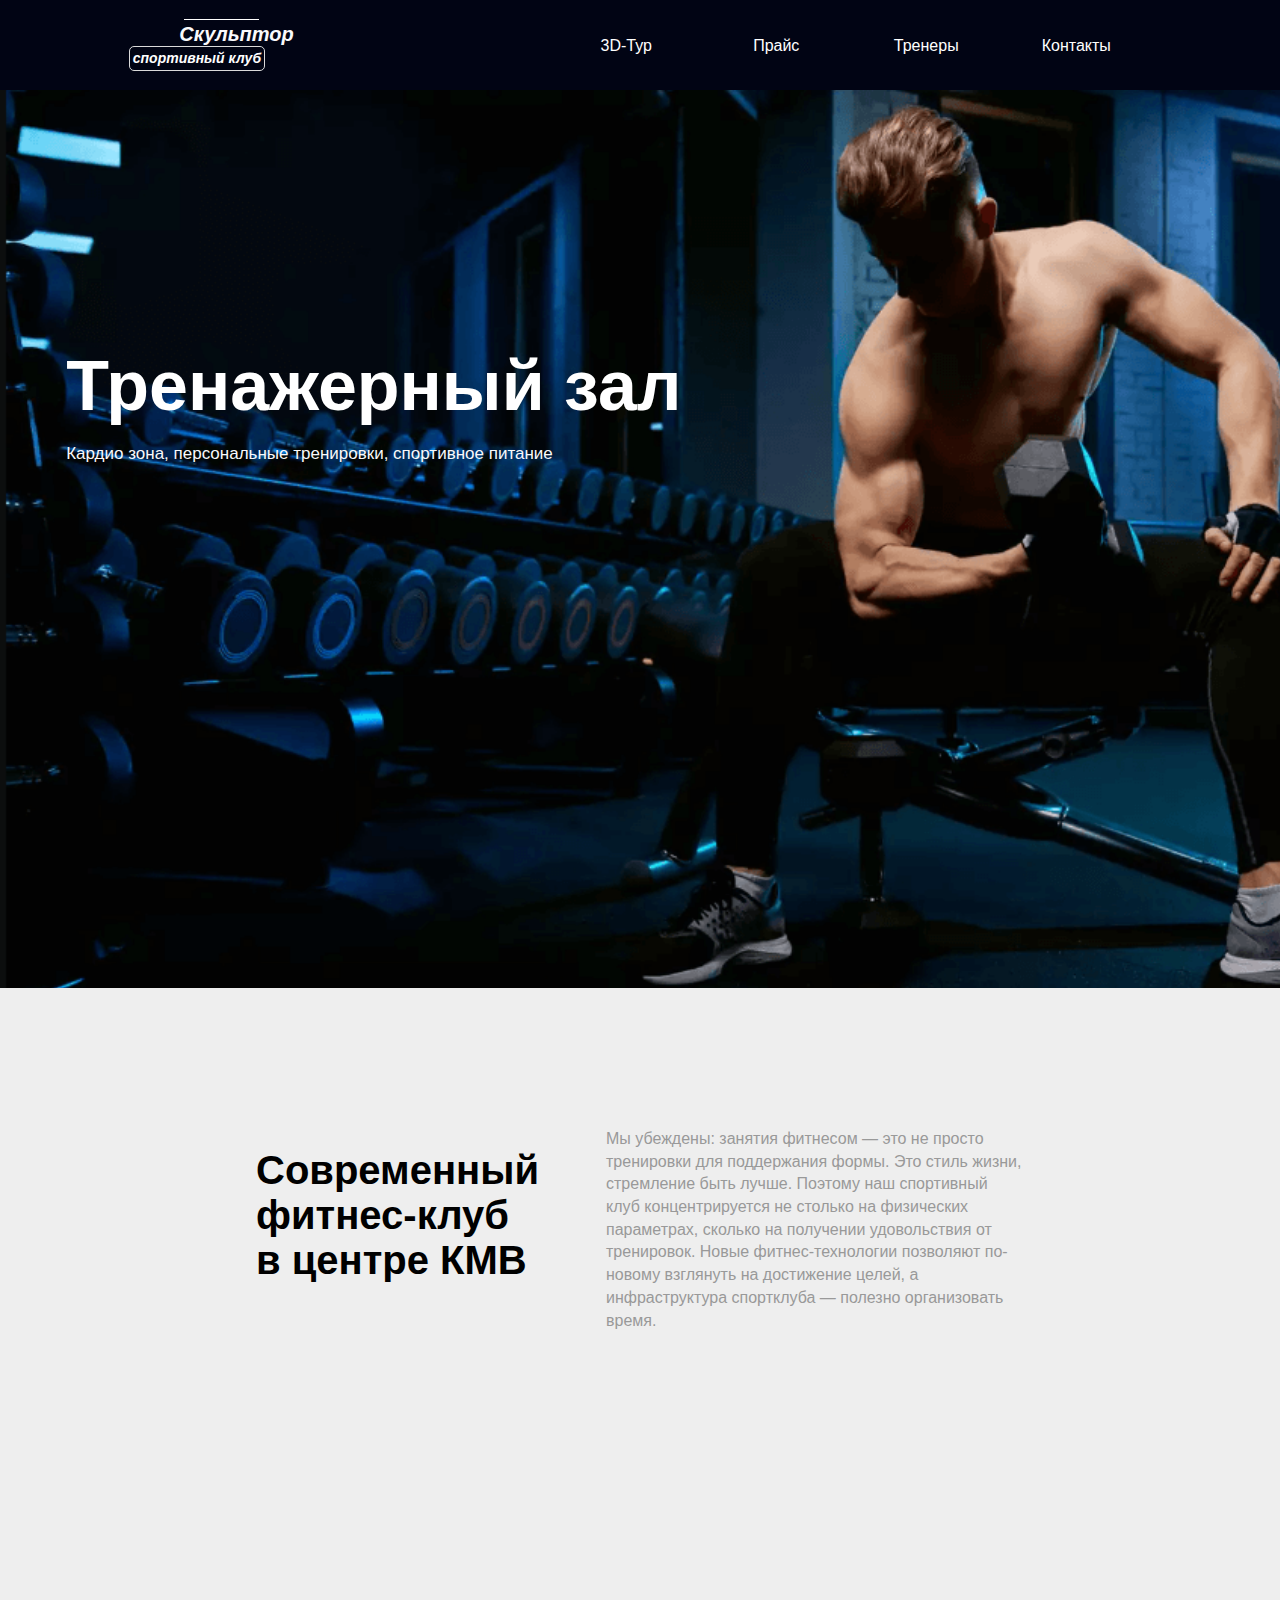
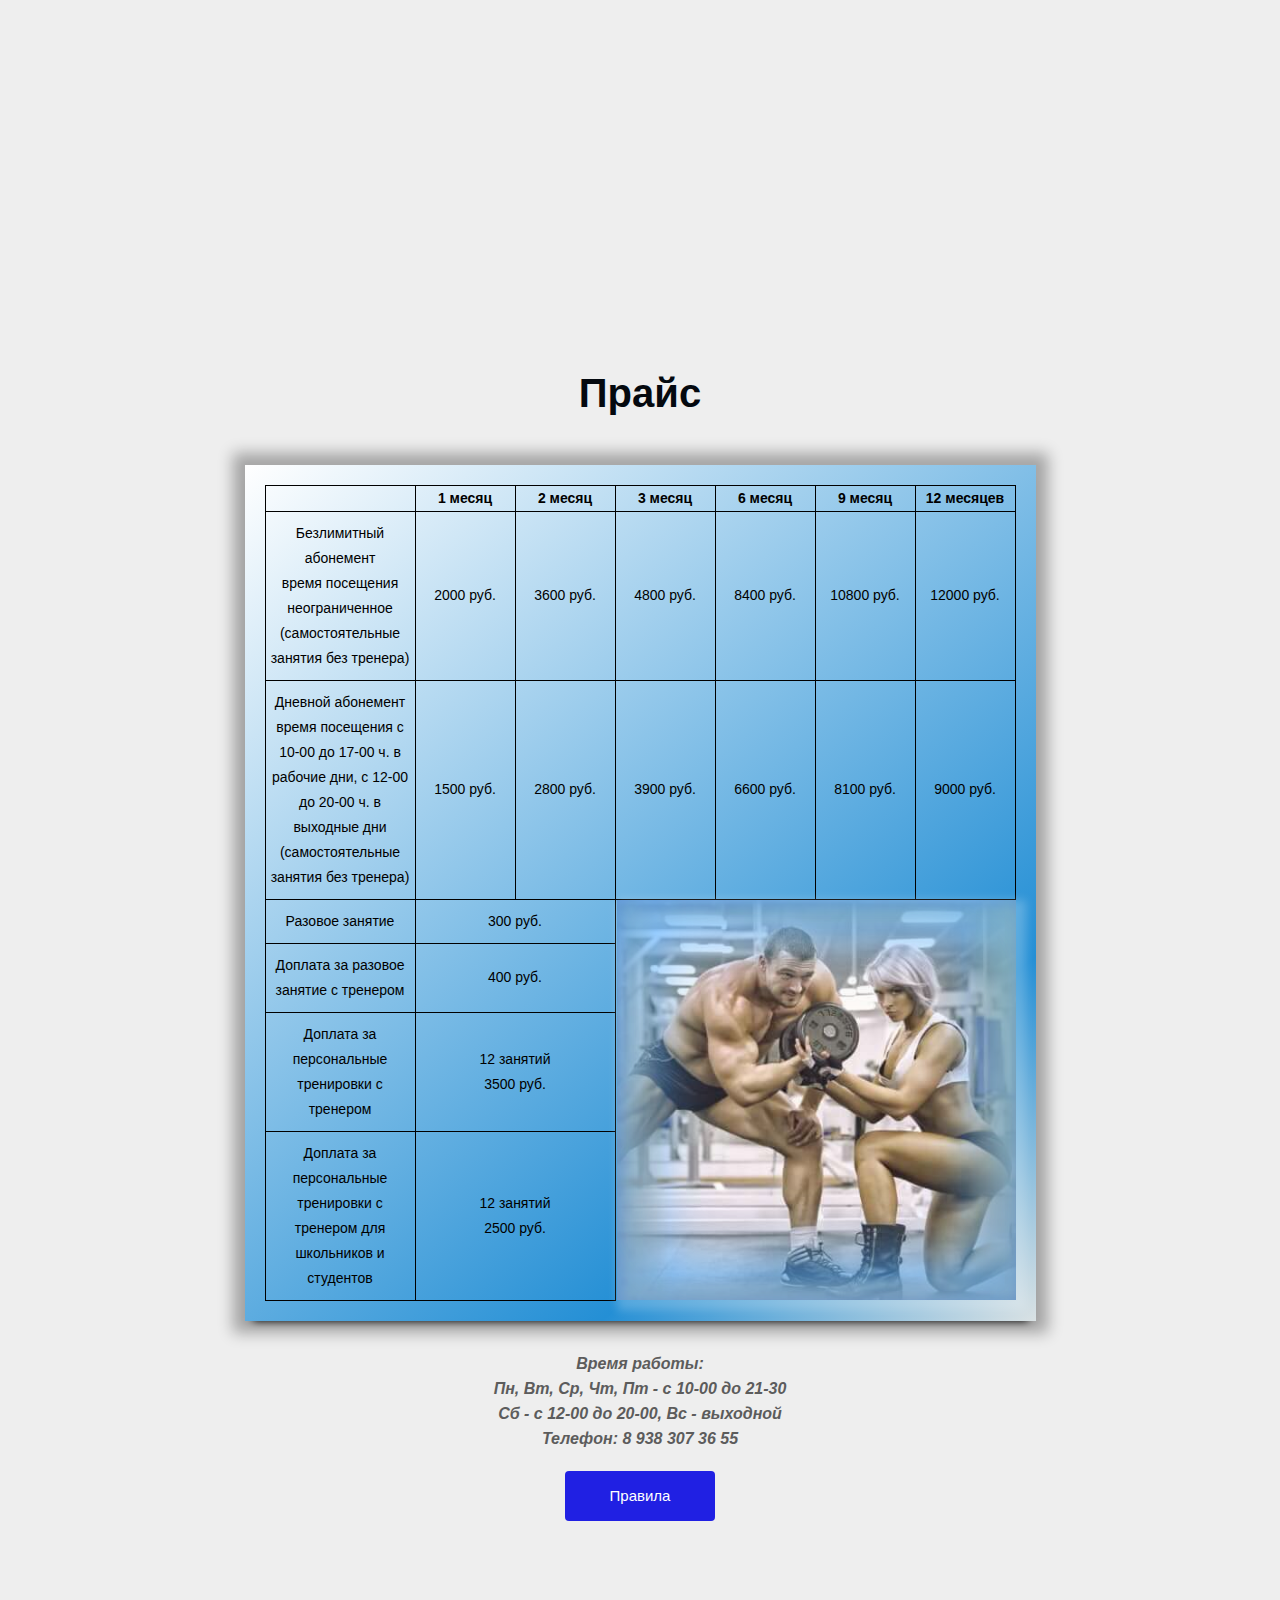
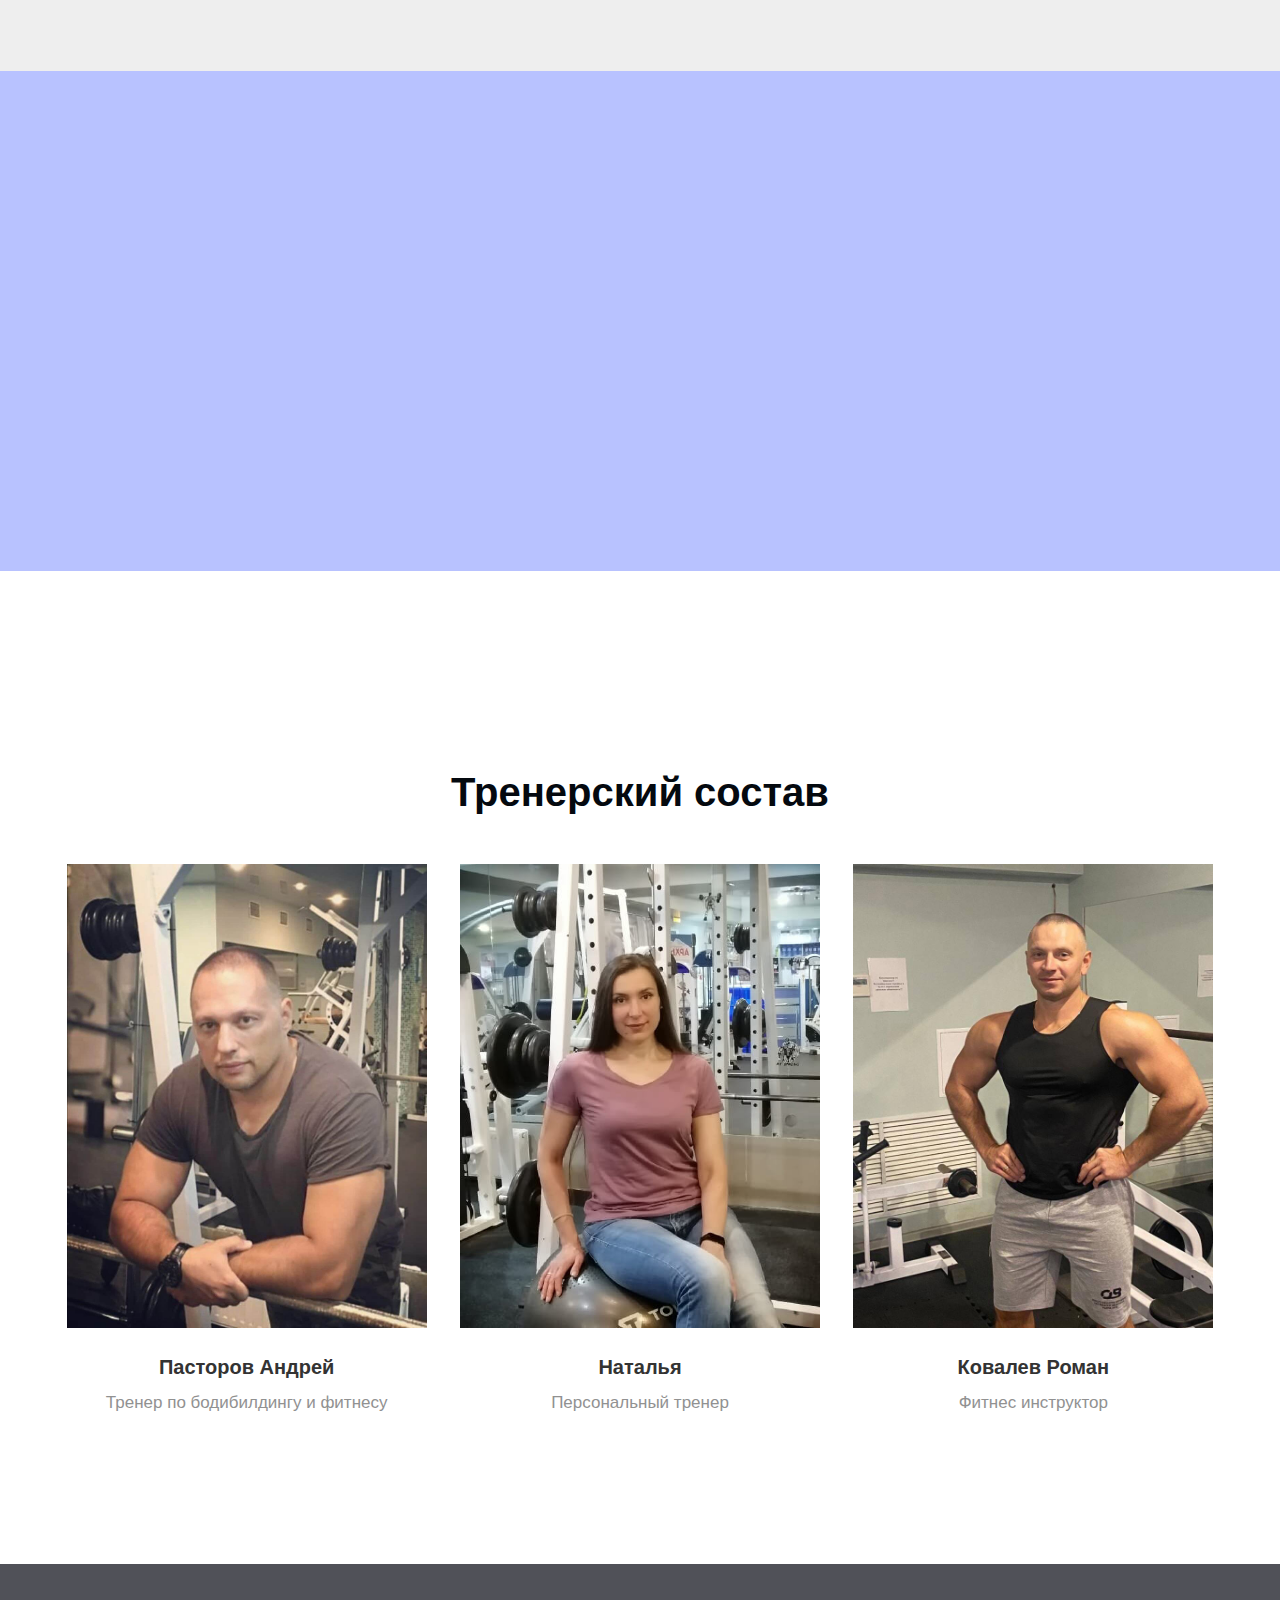
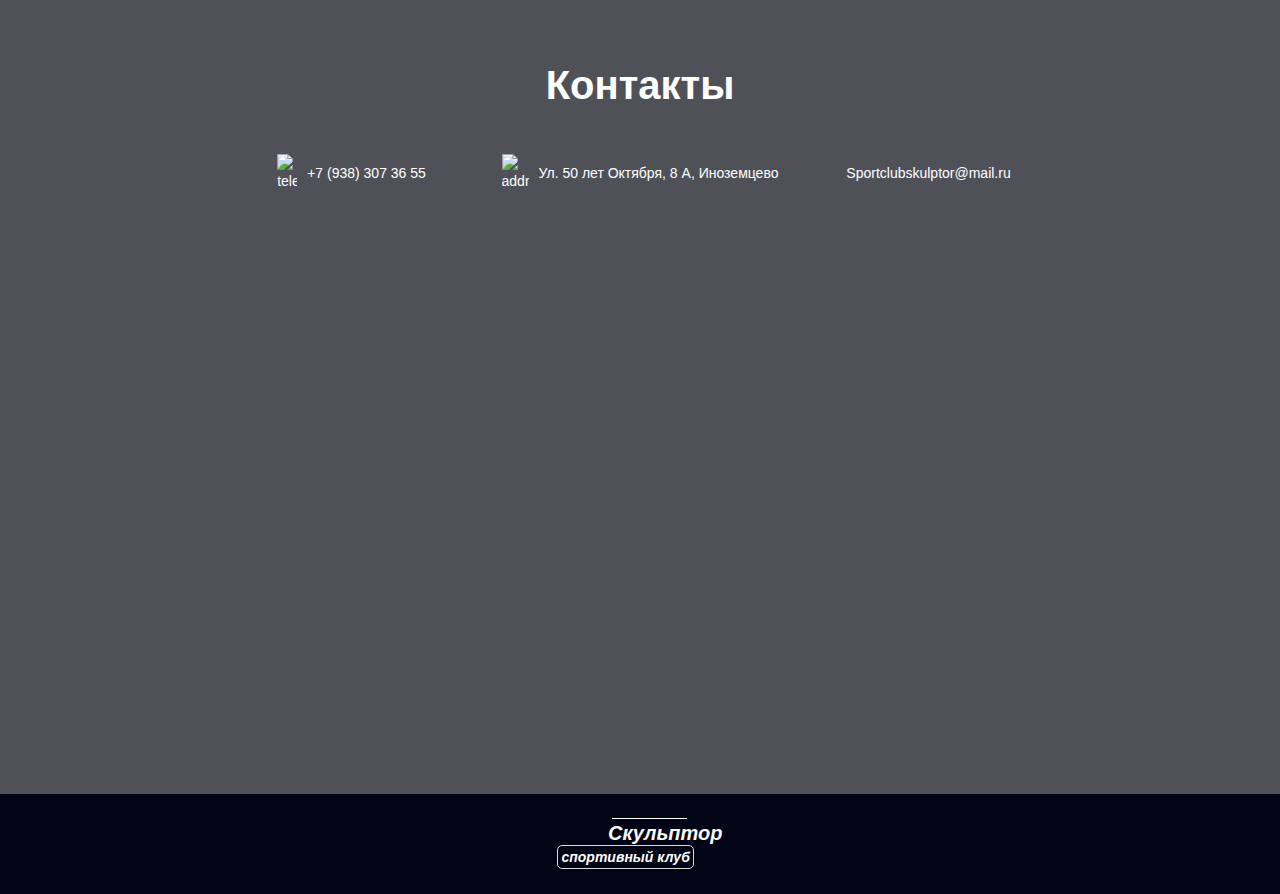
==== commit df76db43: "fixed file index.html and add img for container-header" ====
--- a/index.html
+++ b/index.html
@@ -48,15 +48,7 @@
                     <img src="./img/icon/telephoneauricularoutlinedtoolsymbol_104986.svg" alt="telephone" class="header-icon contact-icon" width="17px">
                     <span>+7 (938) 307 36 55 </span>
                 </div>
-                <!-- <div class="header-contact contact header-map">
-                    <img src="./img/icon/gps_place_marker_pointer_location_pin_map_navigation_direction_icon_195752.svg" alt="address" class="header-icon map contact-icon" width="24px">
-                    <span>Ул. 50 лет Октября, 8 А, Иноземцево</span>
-                </div>
-                <div class="header-contact contact">
-                    <span>Sportclubskulptor@mail.ru</span>
-                </div> -->
-            </div>
-            <!-- для экранов до 768px -->
+            </div>
         </div>
     </header>
     <!-- /header -->
